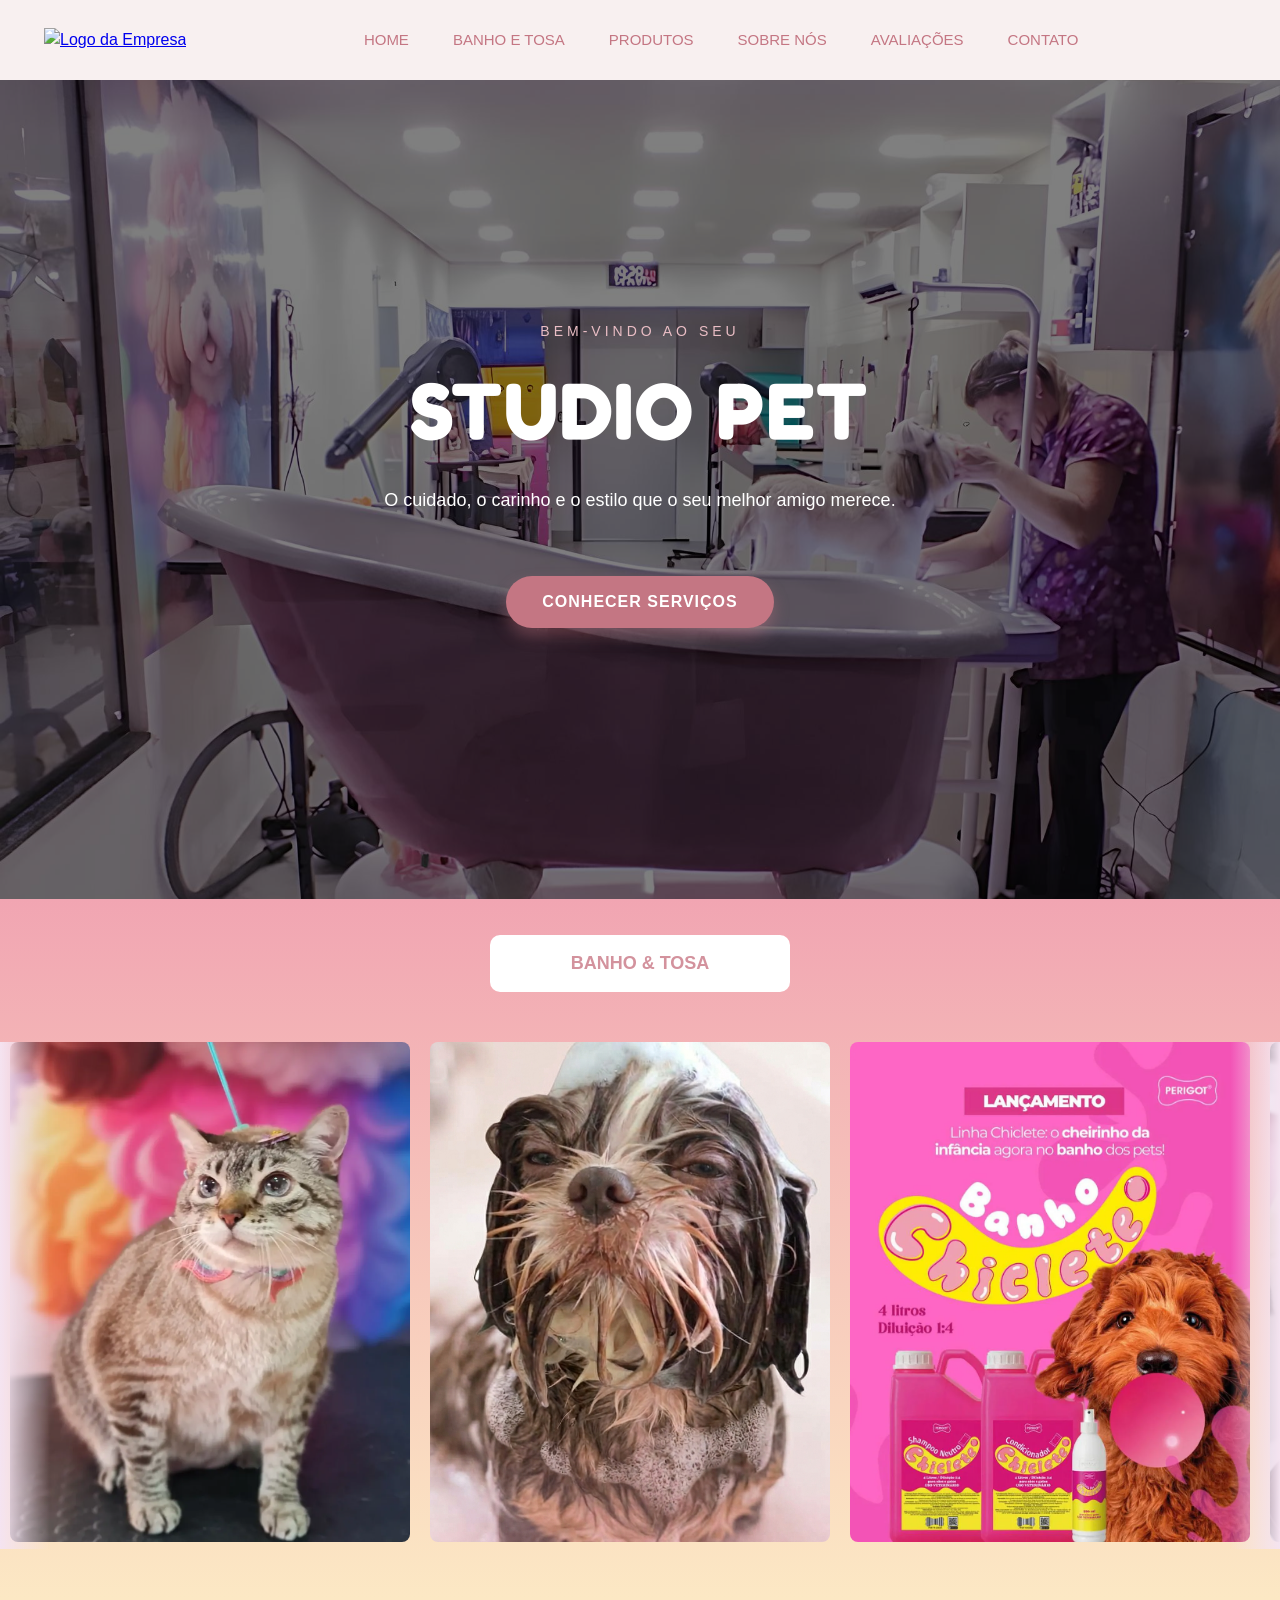
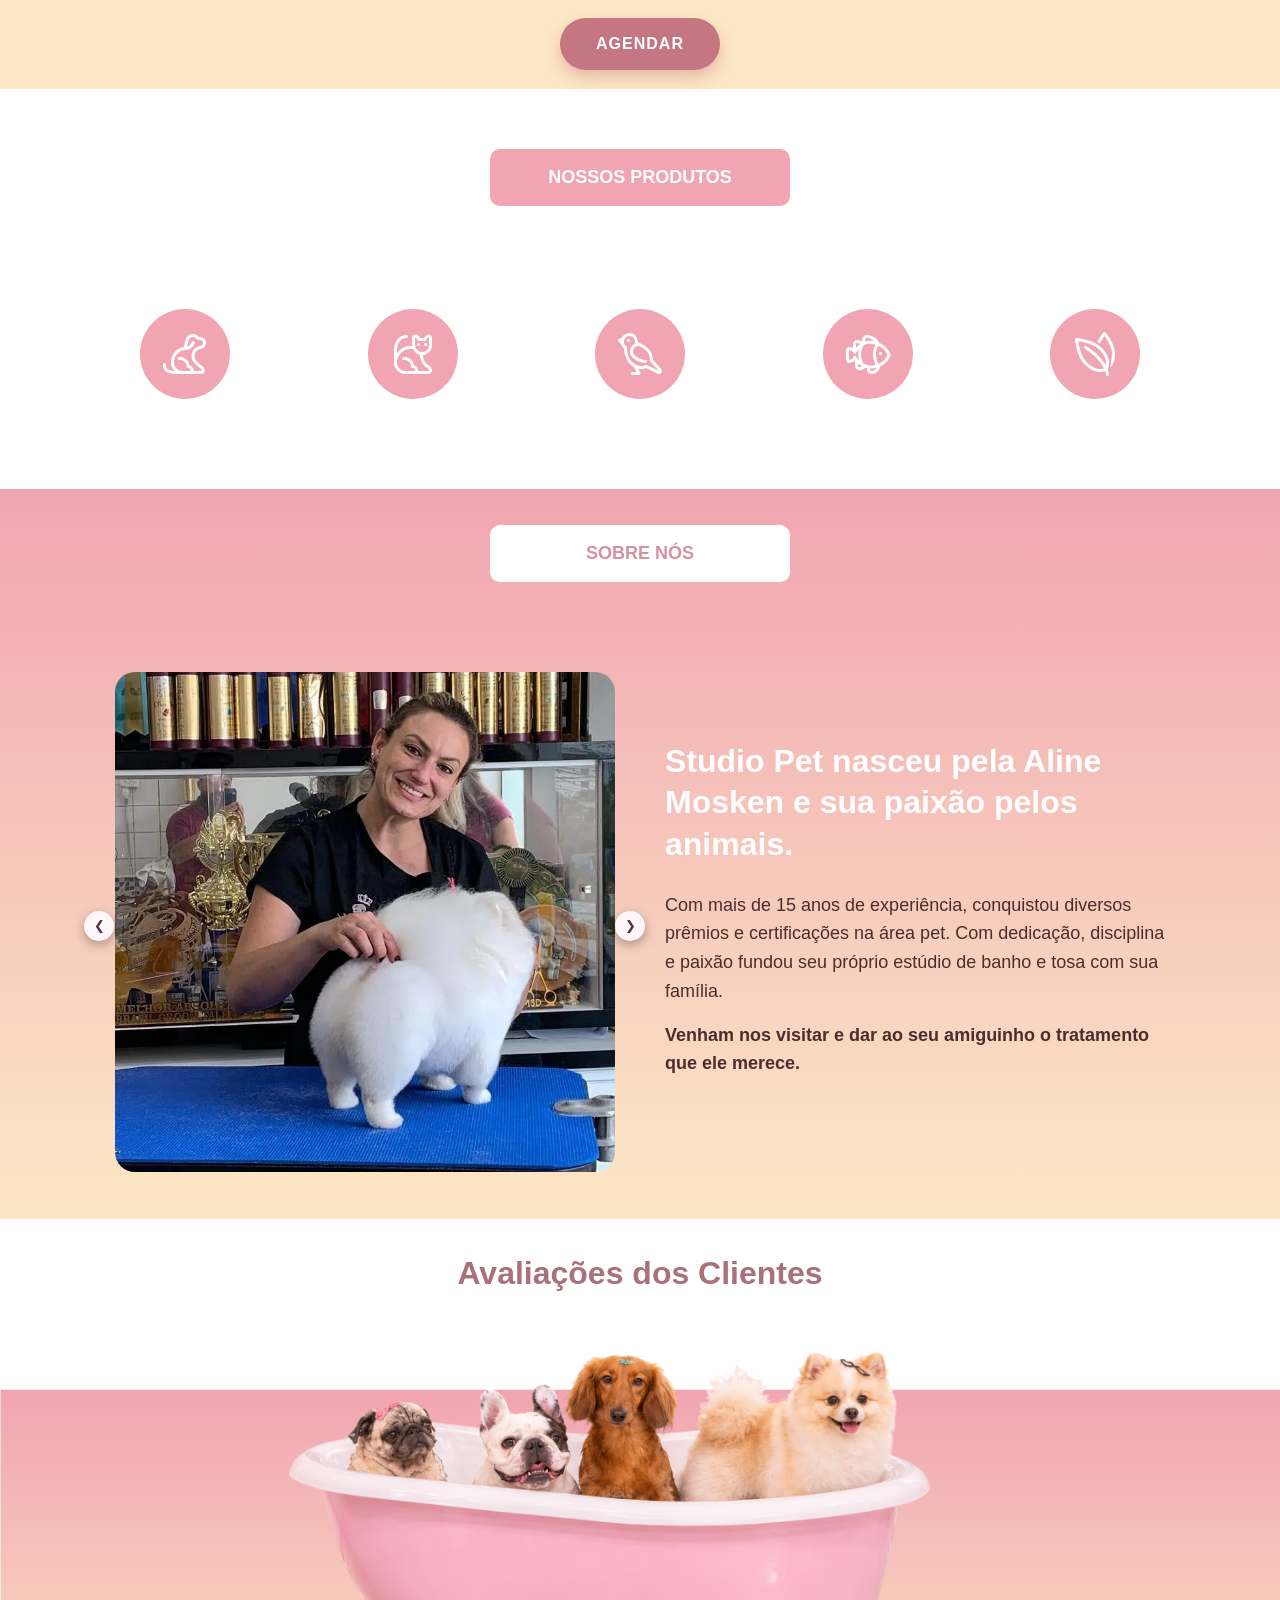
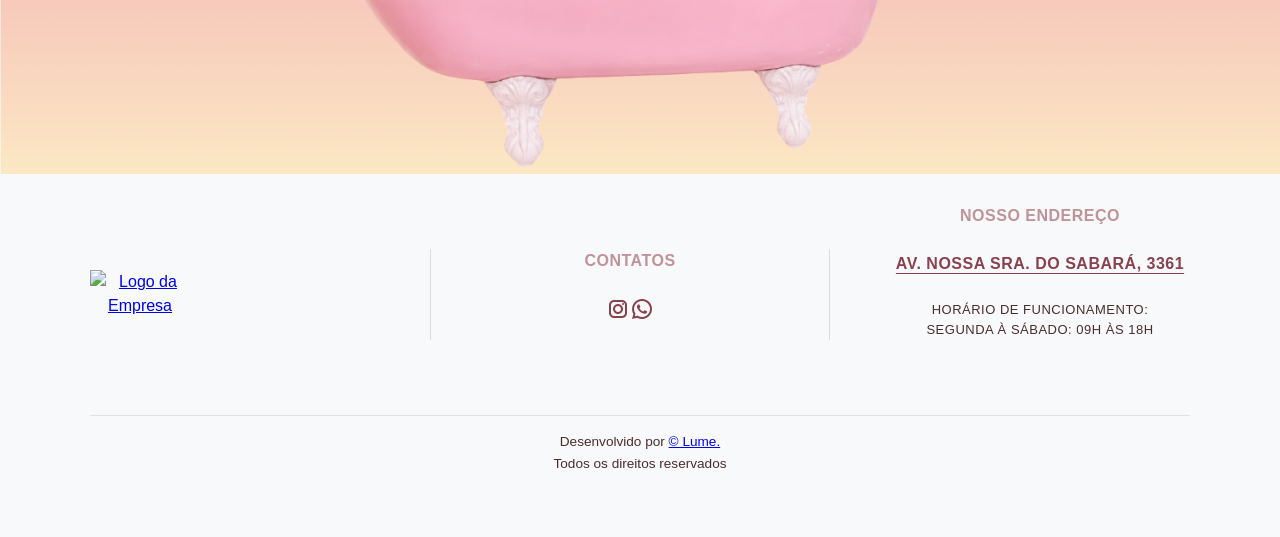
==== index.html @ 741fc6d2 "15/10" ====
<!DOCTYPE html>
<html lang="pt-br">
<head>
    <meta charset="UTF-8">
    <meta name="viewport" content="width=device-width, initial-scale=1.0">
    <title>Studio Pet</title>
    <link rel="shortcut icon" href="imagens/Design_sem_nome__1_-removebg-preview.png" type="image/x-icon">
    <link rel="stylesheet" href="css/style.css">
    <link rel="stylesheet" href="css/navbar.css">
    <link rel="stylesheet" href="css/banner.css">
    <link rel="stylesheet" href="css/carrossel.css">
    <link rel="stylesheet" href="css/catalogo.css">
    <link rel="stylesheet" href="css/sobre.css">
    <link rel="stylesheet" href="css/avaliacao.css">
    <link rel="stylesheet" href="css/footer.css">
 <link rel="preconnect" href="https://fonts.googleapis.com">
    <link rel="preconnect" href="https://fonts.gstatic.com" crossorigin>
    <link href="https://fonts.googleapis.com/css2?family=Fredoka:wght@300..700&display=swap" rel="stylesheet">
<body id="inicio">
  
    <header class="navbar">            
        <a href="#inicio" href="javascript:location.reload();">
            <img class="logo" src="imagens/logo.png" alt="Logo da Empresa">
        </a>

    <nav class="nav-desktop">
        <a href="#inicio" class="navitem">HOME</a>
        <a href="#banho" class="navitem">BANHO E TOSA</a>
        <a href="#produtos" class="navitem">PRODUTOS</a>
        <a href="#sobre" class="navitem">SOBRE NÓS</a>
        <a href="#avaliacao" class="navitem">AVALIAÇÕES</a>
        <a href="#contato" class="navitem">CONTATO</a>
    </nav>

    <button id="menu" class="menu-toggle" aria-label="Abrir menu">
        <span></span>
        <span></span>
        <span></span>
        </button>

    <nav class="nav-side">
        <button id="fecharMenu" aria-label="Fechar menu">✕</button>

        <a href="#inicio" class="nav-item">HOME</a>
        <a href="#banho" class="nav-item">BANHO E TOSA</a>
        <a href="#produtos" class="nav-item">PRODUTOS</a>
        <a href="#sobre" class="nav-item">SOBRE NÓS</a>
        <a href="#avaliacao" class="nav-item">AVALIAÇÕES</a>
        <a href="#contato" class="nav-item">CONTATO</a>
    </nav>

</header>

    <main>
        <section class="banner-principal">
            <div class="banner-overlay"></div> 
        
            <div class="banner-conteudo">
                <span class="banner-subtitulo">Bem-vindo ao seu</span>
                    <h1 class="banner-titulo">Studio Pet</h1>
                    <p class="banner-texto">O cuidado, o carinho e o estilo que o seu melhor amigo merece.</p>
                    <a href="#banho" class="banner-botao">Conhecer Serviços</a>
            </div>
        </section>
    </main>

        <section id="banho" class="carrossel">
             <div class="carrossel-header">
                <span class="carrossel-tagline"> Banho & Tosa</span>
            </div>
            <div class="carrossel-wrapper">
                <div class="carrossel-track">
                
               
                <div class="carrossel-item">
                    <span class="pet-service-badge">Banho em Gatos</span>
                    <img src="imagens/gatofoto.png" alt="Pet no Studio Pet" loading="lazy">
                </div>

             
                <div class="carrossel-item">
                    <span class="pet-service-badge">Banho Relaxante</span>
                    <img src="imagens/banhorelaxante.jfif" alt="Pet no Studio Pet" loading="lazy">
                </div>

              
                <div class="carrossel-item">
                    <span class="pet-service-badge">Hidratação</span>
                    <img src="imagens/hidratacao.webp" alt="Pet no Studio Pet" loading="lazy">
                </div>

              
                <div class="carrossel-item">
                    <span class="pet-service-badge">Tosa</span>
                    <img src="imagens/tosa.png" alt="Pet no Studio Pet" loading="lazy">
                </div>

      
                <div class="carrossel-item">
                    <span class="pet-service-badge">Fotos</span>
                    <img src="imagens/hallowen.png" alt="Pet no Studio Pet" loading="lazy">
                </div>
             
                <div class="carrossel-item"><span class="pet-service-badge">Banho em Gatos</span><img src="imagens/gatofoto.png" loading="lazy"></div>
                <div class="carrossel-item"><span class="pet-service-badge">Banho Relaxante</span><img src="imagens/banhorelaxante.jfif" loading="lazy"></div>
                <div class="carrossel-item"><span class="pet-service-badge">Hidratação</span><img src="imagens/hidratacao.webp" loading="lazy"></div>
                <div class="carrossel-item"><span class="pet-service-badge">Tosa</span><img src="imagens/tosa.png" loading="lazy"></div>
                <div class="carrossel-item"><span class="pet-service-badge">Banho em Gato</span><img src="imagens/gatofoto.png" loading="lazy"></div>

                
            </div>
        </section>
        <div class="carrossel-botao">
        <a href="html/agendamento.html">Agendar</a>
        </div>
        <!-- Seção PRODUTOS -->
         <section class="container" id="produtos">
         <h2 class="titulo">Nossos Produtos</h2>
        
        <main class="catalogo">
                <div class="cards"> <img src="imagens/icons8-dog-48.png" alt="Cachorro" class="icone">
                    <div class="janelinha-hover canto2">
                        <img src="imagens/dog-produtos.jpg" alt="Ampliada">
                    </div>
                </div>
            <div class="cards"> <img src="imagens/icons8-gato-48.png" alt="Gato" class="icone">
                <div class="janelinha-hover">
                    <img src="imagens/gato.jpg" alt="Ampliada">
                    </div>
                </div>

            <div class="cards"> <img src="imagens/icons8-bird-48.png" alt="Pássarinho" class="icone">
                <div class="janelinha-hover canto">
                    <img src="imagens/passarinho.jpg" alt="Ampliada">
                </div>
            </div>

            <div class="cards"> <img src="imagens/icons8-clown-fish-48.png" alt="Aquário" class="icone">
                <div class="janelinha-hover">
                    <img src="imagens/aquario.jfif" alt="Ampliada">
                </div>
            </div>

            <div class="cards"> <img src="imagens/icons8-bay-leaf-48.png" alt="Jardim" class="icone">
                <div class="janelinha-hover">
                    <img src="imagens/Jardim.jpg" alt="Ampliada">
                </div>
            </div>
        </main>
        </section>
        <!-- Seção SOBRE -->
        
<section id="sobre" class="sobreFundo">  
    <h1 class="carrossel-tagline">Sobre nós</h1>   
    <div class="sobre">
        <div class="fotos">
            <img src="imagens/img.Aline.jfif" class="aline" id="imagem">
            <button id="anterior">❮</button>
            <button id="proxima">❯</button>
        </div>

        <!-- O bloco de texto agora envelopa o título E o parágrafo -->
        <div class="texto">
            <h1>Studio Pet nasceu pela Aline Mosken e sua paixão pelos animais.</h1>
            <p class="resumo">
                Com mais de 15 anos de experiência, conquistou diversos prêmios e certificações na área pet. 
                Com dedicação, disciplina e paixão fundou seu próprio estúdio de banho e tosa com sua família.
            </p>
            <p class="resumo-chamada">
                Venham nos visitar e dar ao seu amiguinho o tratamento que ele merece.
            </p>
        </div>
    </div> 
</section>

        <div class="cardInclinado"></div>
        <!-- Elfsight Google Reviews | Untitled Google Reviews -->
    <h1 class="avaliacao" id="avaliacao">Avaliações dos Clientes</h1>
    <script src="https://elfsightcdn.com/platform.js" async></script>
    <div id="rewiew"></div>
    <div class="elfsight-app-5a32acca-5026-4e89-91ac-7afdd9c2f8d5"></div>

    <div class="fotogrande">
        <img src="imagens/fotobanheira.png">
    </div>

            <!-- Seção CONTATO -->
        <footer id="contato" class="secao-contato">
        </footer>

    <footer class="footer">
        <div class="footer-content">
            <div>
                <a href="#inicio" href="javascript:location.reload();">
                    <img class="logo2" src="imagens/logo.png" alt="Logo da Empresa">
                </a>
            </div>

            <div class="contato">
                <h3>Contatos
                    <br><br>
                <div>
                    <a href="https://www.instagram.com/studiopetesteticaesaude/" target="_blank" rel="noopener noreferrer">
                    <img src="imagens/icons8-instagram-24 (1).png"></a>

                    <a href="https://wa.me/5511981218659?text=Quero%20saber%20mais%20sobre%20seu%20estabelecimento!%20%F0%9F%98%8A" target="_blank" rel="noopener noreferrer">
                    <img src="imagens/icons8-whatsapp-24 (1).png" alt=""></a>
                </div>
            </h3>
            </div>

            <div class="localizacao">
                <h3>Nosso endereço
                    <br> <br>
                    <a href="https://maps.app.goo.gl/jM6VsVsRmqrZFGebA" target="_blank" rel="noopener noreferrer">
                        Av. Nossa Sra. do Sabará, 3361
                    </a>
                    <br><br>
                    <p>Horário de Funcionamento: <br>Segunda à Sábado: 09h às 18h</p>
                </h3>
            </div>
        </div>     
        <div>
            <p class="by">Desenvolvido por <a href="https://brukarua.github.io/lume/"> &copy; Lume. </a> <br> Todos os direitos reservados</p>
        </div>              
    </footer>
    </div>
    <div vw class="enabled">
    <div vw-access-button class="active"></div>
    <div vw-plugin-wrapper>
      <div class="vw-plugin-top-wrapper"></div>
    </div>
  </div>
    <script src="https://vlibras.gov.br/app/vlibras-plugin.js"></script>
    <script>
    new window.VLibras.Widget('https://vlibras.gov.br/app');
    </script>
    <script src="js/script.js"></script>
</body>
</html>
---- css/style.css ----
*{
    margin: 0;
    padding: 0;
    box-sizing: border-box;
    font-family: "Cantarell", sans-serif !important;
}

@import url('https://fonts.googleapis.com/css2?family=Cantarell:ital,wght@0,400;0,700;1,400;1,700&display=swap');

html{
    scroll-behavior: smooth;
    scroll-padding-top: 80px;/*deixar bonitinho a ancora das outras seçoes*/
}

body{
    color: #000;
    background-color: #fff;
    line-height: 1.5;
}

#inicio {
    scroll-padding-top: 0 !important;
    scroll-margin-top: 0 !important;
}
---- css/navbar.css ----
.navbar {
    background-color: #f8f0f0;
    display: flex;
    justify-content: space-between;
    align-items: center;
    padding: 12px 24px;
    position: fixed;
    top: 0;
    left: 0;
    width: 100%;
    height: 80px;
    box-sizing: border-box;
    z-index: 1000;
}

.logo {
    width: 80px;
    height: auto;
    margin-left: 20px;
    cursor: pointer;
}

.navbar nav {
    display: flex;
    justify-content: center;
    align-items: center;
    gap: 20px;
    flex: 1;
}

.navitem {
    color: rgb(196, 118, 131);
    padding: 12px;
    text-decoration: none;
    font-size: 15px;
    cursor: pointer;
    transition: background-color 0.3s, color 0.3s;
}

.navitem:hover {
    background-color: #ffffff;
    color: rgb(161, 11, 88);
}

/* Computador */
.navbar .nav-desktop {
    display: flex;
}

.navbar .menu-toggle {
    display: none;
}

.navbar .nav-side {
    display: none;
}

/* Menu para celular */
.nav-side {
    display: none;
}

/* Telas de até 768px */
@media (max-width: 768px) {
    .navbar {
        justify-content: space-between;
        height: 80px;
        padding: 10px 20px;
    }

    .logo {
        width: 70px;
        height: auto;
        margin: 0;
    }

    .navbar .nav-desktop {
        display: none !important;
    }

    .navbar .menu-toggle {
        display: flex;
        flex-direction: column;
        justify-content: center;
        align-items: center;
        gap: 4px;

        width: 30px;
        height: 30px;
        padding: 0px;
        background: none;
        border: none;
    }

    .navbar .menu-toggle span {
        display: block;
        width: 20px;
        height: 3px;
        background-color: rgb(194, 130, 141);
        border-radius: 4px;
    }

    .navbar .nav-side {
        display: flex;
    }

    /* Hambúrguer no canto direito */
    .menu-toggle {
    display: flex;
    margin-left: auto;
    order: 2;
    position: absolute;
    right: 20px;
    top: 50%;
    transform: translateY(-50%);
    width: 50px;
    height: 50px;
    padding: 5px;
    justify-content: center;
    align-items: center;
    box-shadow: none;
    }

.nav-side {
    display: flex;
    flex-direction: column;
    gap: 10px;

    position: fixed;
    top: 0;
    right: 0;
    width: 75%;
    max-width: 320px;
    height: 100vh;
    padding: 25px 20px;
    box-sizing: border-box;

    background-color: #f8f0f0;
    z-index: 2000;

    visibility: hidden;
    opacity: 0;
    transform: translateX(100%);
    pointer-events: none;
    transition: transform 0.35s ease, opacity 0.35s ease, visibility 0.35s ease;
}

.nav-side.aberto {
    visibility: visible;
    opacity: 1;
    transform: translateX(0);
    pointer-events: auto;
}

    .nav-side .nav-item {
        display: block;
        color: rgb(196, 118, 131);
        text-decoration: none;
        padding: 12px;
        text-align: left;
    }

    .nav-side .nav-item:hover {
        background-color: #ffffff;
        color: rgb(161, 11, 88);
    }

    #fecharMenu {
        align-self: flex-end;
        background: none;
        border: none;
        color: rgb(196, 118, 131);
        font-size: 25px;
        cursor: pointer;
        padding: 5px 10px;
        box-shadow: none;
    }
}
---- css/banner.css ----
/*Bloco do Banner*/
.banner-principal{
    position: relative;
    width: 100%;
    height: 91vh;/*o tanto que o banner ocupa na tela*/
    margin-top: 80px;
/*Img de fundo*/
    background-image: url('../imagens/banhoetosa.jpg');
    background-size: cover; /*cobre todo o espaço para o banner*/
    background-position: center;
    background-repeat: no-repeat;
    display: flex;
    justify-content: center;
    align-items: center;
    text-align: center;
}

.banner-overlay {
    position: absolute;
    top: 0;
    left: 0;
    width: 100%;
    height: 100%;
    background-color: rgba(0, 0, 0, 0.5); /* Preto com 50% de opacidade */
    z-index: 1; /* Fica acima da foto de fundo */
}

.banner-conteudo{
    position: relative;
    z-index: 2;
    max-width: 700px;
    padding: 0 20px;
    color: #ffffff;
}

/* Texto pequeno acima do título principal */
.banner-subtitulo {
    display: block;
    font-size: 14px;
    text-transform: uppercase;
    letter-spacing: 4px;
    color: rgb(234, 190, 197); 
    margin-bottom: 8px;
    font-family: 'Fredoka', sans-serif; 
    font-weight: 400;
}

.banner-titulo {
    font-size: 80px; 
    font-weight: 800; 
    text-transform: uppercase;
    letter-spacing: 2px;
    margin: 0 0 16px 0;
    font-family: 'Fredoka', sans-serif !important; 
}

.banner-texto {
    font-size: 18px;
    line-height: 1.6;
    margin-bottom: 32px;
    font-weight: 300;
    font-family: 'Fredoka', sans-serif;
    color: white !important;
}

.banner-botao {
    display: inline-block;
    background-color: rgb(196, 118, 131);
    color: #ffffff;
    text-decoration: none;
    padding: 14px 36px;
    font-size: 16px;
    font-weight: bold;
    text-transform: uppercase;
    letter-spacing: 1px;
    border-radius: 50px;  
    box-shadow: 0 8px 15px rgba(196, 118, 131, 0.4);
    transition: background-color 0.5s, color 0.5s;
    margin: 30px;
    padding: auto;
}

.banner-botao:hover {
    background-color: #ffffff;
    color: rgb(161, 11, 88);
}

@media (max-width: 768px) {
    .banner-principal {
        /* Carrega uma imagem vertical*/
        background-image: url('../imagens/banhoetosa.jpg'); 
    }
}
---- css/carrossel.css ----
.carrossel {
    width: 100%;
    overflow: hidden;
    padding: 20px 0;
    background: linear-gradient(to bottom, rgb(241, 165, 178), #fce8c4);
    padding-top: 6px;
    min-height: 10vh; /* Garante que o fundo cubra a tela inteira se necessário */
    height: 700px;
    justify-content: center;
    align-items: center;
    text-align: center;
    font-family: "Cantarell", sans-serif !important;
}

.carrossel-track {
    display: flex;
    width: max-content; /*deixa a fileira crescer com o n° de img */
    animation: rodar 30s linear infinite !important; 
    will-change: transform;
    backface-visibility: hidden;
    transform: translateZ(0);
    margin-top: 20px;
}

.carrossel-track img {
    width: 400px;
    height: 500px;
    object-fit: cover;
    margin: 0 10px;
    border-radius: 8px;
    flex-shrink: 0; /* não deixa a imagem encolher */
}


/*Efeito lateral*/
.carrossel-wrapper {
    position: relative;
    width: 100%;

}

.carrossel-wrapper::before,
.carrossel-wrapper::after {
    content: '';
    position: absolute;
    top: 0;
    width: 50px; 
    height: 100%;
    z-index: 5;
    pointer-events: none; 
}

.carrossel-wrapper::before {
    left: 0;
    background: linear-gradient(to right, #f4e3f0 0%, rgba(199, 21, 21, 0) 100%);
}

.carrossel-wrapper::after {
    right: 0;
    background: linear-gradient(to left, #f4e3f0 0%, rgba(252, 252, 252, 0) 100%);
}

.carrossel-item {
    position: relative;
    overflow: visible;
}

/*Etiqueta invisível por padrão*/
.pet-service-badge {
    position: absolute;
    bottom: 20px;
    left: 50%;
    transform: translateX(-50%) translateY(10px); 
    background-color: rgba(255, 255, 255, 0.95);
    color: rgb(196, 118, 131);
    padding: 6px 16px;
    font-size: 13px;
    font-weight: 600;
    border-radius: 30px;
    white-space: nowrap;
    box-shadow: 0 4px 12px rgba(0, 0, 0, 0.1);
    z-index: 3;
    opacity: 0; 
    transition: all 0.3s ease;
}


.carrossel-item:hover .pet-service-badge {
    opacity: 1; /* Revela a etiqueta */
    transform: translateX(-50%) translateY(0); /*Animação pra subir a etiqueta*/
}

.carrossel-item:hover img {
    transform: translateY(-8px);
    filter: brightness(1.05);
    border-color: rgb(196, 118, 131); /* Borda fica rosa */
}

.carrossel-tagline{
    display: flex;
    margin: auto;
    margin-top: 30px;
    margin-bottom: 50px;
    width: 300px;
    justify-content: center;
    padding: 15px 50px;
    background-color: white;
    color: rgb(211, 146, 157);
    border-radius: 10px !important;
}

.carrossel-botao{
    background-color: oklch(93.804% 0.05171 82.267);
    display: flex;
    height: 90px;
}

.carrossel-botao a{
    display: inline-block;
    background-color: rgb(196, 118, 131);
    color: #ffffff;
    text-decoration: none;
    padding: 14px 36px;
    font-size: 16px;
    font-weight: bold;
    text-transform: uppercase;
    letter-spacing: 1px;
    border-radius: 50px;  
    box-shadow: 0 8px 15px rgba(196, 118, 131, 0.4);
    transition: background-color 0.5s, color 0.5s;
    margin: 30px;
    padding: auto;
    margin: auto;
}

.carrossel-botao a:hover{
    background-color: rgb(255, 255, 255);
    color: rgb(161, 11, 88);
}

@keyframes rodar {
    from {
        transform: translateX(0);
    }
    to {
        transform: translateX(-50%); /*Anda até a metade por conta das duplicadas */
    }
}

/* --- CONFIGURAÇÃO PARA CELULAR (Telas até 768px) --- */
@media (max-width: 768px) {
    /* Força a etiqueta a ficar 100% visível o tempo todo */
    .pet-service-badge {
        opacity: 1 !important;
        background-color: rgba(255, 255, 255, 0.95);
        font-size: 11px;
        padding: 10px 12px;
        bottom: 25px;
        transition: all 0.3s ease;
    }

    .carrossel{
        margin-bottom: -100px;
    }
    
    .carrossel-track img {
    width: 300px;
    height: 400px;
    }

    .carrossel-track {
    animation: rodar 30s linear infinite; 
    }

    .carrossel-wrapper:hover .carrossel-track {
        animation-play-state: inherit;
    }

}
---- css/catalogo.css ----
.container {
    height: auto;
    min-height: 250px;
    position: relative;
    padding: 30px;
    margin-bottom: 60px;
}

.catalogo {
    display: flex;
    justify-content: space-between; 
    margin-top: 0px;
    max-width: 1000px;
    margin-left: auto;
    margin-right: auto;
}

.cards {
    display: flex;
    align-items: center;
    justify-content: center;
    border-radius: 50%;
    cursor: pointer;
    width: 90px;
    height: 90px;
    background-color: rgb(241, 165, 178);
    position: relative;
}

.janelinha-hover {
    opacity: 0;
    visibility: hidden;
    transition: opacity 0.3s ease, visibility 0.3s ease;
    position: absolute;
    /* Aqui está a linha que deixa a imagem abaixo do botão (85px a partir do topo do card) */
    top: 85px; 
    left: 50%;
    transform: translateX(-50%); 
    width: 300px; 
    height: auto;
    z-index: 99999;
    pointer-events: none;
}

.janelinha-hover img {
    width: 100%;
    height: auto;
    display: block;
    border-radius: 6px;
    /* Adicionei uma leve sombra para a imagem se destacar do fundo */
    box-shadow: 0px 4px 12px rgba(0, 0, 0, 0.15); 
}

.cards:hover .janelinha-hover {
    opacity: 1; /* Fica totalmente visível */
    visibility: visible;
    transition-delay: 0.2s;
}

.icone {
    filter: brightness(0) invert(1);
}

.cards:hover {
    background-color: rgb(150, 78, 90);
    transition: background-color 0.3s, color 0.3s;
}

.titulo {
    display: flex;
    margin: auto;
    margin-top: 30px;
    margin-bottom: 103px;
    width: 300px;
    justify-content: center;
    font-weight: bold;
    font-size: large;
    text-transform: uppercase;
    padding: 15px 50px;
    background-color: rgb(241, 165, 178);
    color: rgb(255, 255, 255);
    border-radius: 10px;
}

/* --- REGRAS PARA O CELULAR --- */
@media (max-width: 768px) {
    .catalogo {
        display: flex;
        flex-wrap: wrap;
        justify-content: center;
        gap: 20px;
        margin-top: 30px;
        max-width: 800px;
        margin-left: auto;
        margin-right: auto;
        cursor: pointer;
    }
  
    .cards {
        width: 80px;
        height: 80px;
    }

    .janelinha-hover {
        /* Garante que a imagem nunca ultrapasse o tamanho da tela do celular */
        width: 85vw; 
        max-width: 280px;
        /* Mantém abaixo do botão (que agora tem 80px no mobile) */
        top: 90px; 
    }

    /* Use esta classe na div "janelinha-hover" dos botões que encostam na borda direita (como o do passarinho) */
    .janelinha-hover.canto {
        left: auto !important;
        right: -20px !important; /* Em vez de centralizar, alinha pela direita do botão */
        transform: none !important;
    }

    .janelinha-hover.canto2 {
        left: 0 !important;

        transform: none !important;
    }
}
---- css/sobre.css ----
.sobreFundo{
    background: linear-gradient(to bottom, #f1a5b2, #fce8c4);
    padding-top: 6px;
    min-height: 10vh; /* Garante que o fundo cubra a tela inteira se necessário */
    padding-top: 6px;
}

.sobre{
    display: flex;
    min-height: 450px; /* Mudado de height para min-height para evitar cortes */
    max-width: 1200px; /* Define um limite máximo elegante para telas grandes */
    margin: auto;
    align-items: center;
    justify-content: center;
    gap: 50px;         /* Cria um espaçamento perfeito e seguro entre a foto e o texto */
    padding: 40px 20px;
}

.carrossel-tagline{
    margin: auto;
    margin-top: 30px;
    margin-bottom: 50px;
    width: 300px;
    justify-content: center;
    font-weight: bold;
    font-size: large;
    text-transform: uppercase;
    padding: 15px 50px;
    background-color: white;
    color: rgb(211, 146, 157);
    border-radius: 50px;
}

.fotos{
    position: relative;
}

.aline{
    width: 500px;
    height: 500px;
     object-fit: cover;
    margin: auto;
    border-radius: 20px;
    touch-action: pan-y;
    user-select: none;
}

/* Organiza o título e os parágrafos um embaixo do outro */
.texto {
    display: flex;
    flex-direction: column;
    justify-content: center;
    max-width: 500px;
}

/* Estilo do título principal (Studio Pet nasceu...) */
.texto h1 {
    font-size: 32px;
    font-weight: bold;
    color: #ffffff; /* Defina a cor do seu texto aqui (ex: white) */
    line-height: 1.3;
    margin-bottom: 25px; /* Substitui os <br> antigos com precisão */
}

/* Estilo do bloco descritivo (Com mais de 15 anos...) */
.texto .resumo {
    font-size: 18px;
    font-weight: normal;
    color: #ffffff;
    line-height: 1.6; /* Dá o espaçamento perfeito entre linhas igual ao da imagem */
    margin-bottom: 15px;
}

/* Estilo da frase final (Venham nos visitar...) */
.texto .resumo-chamada {
    font-size: 18px;
    font-weight: bold; /* Um leve destaque para a chamada de ação */
    color: #ffffff;
    line-height: 1.6;
}
button{
    position: absolute;
    z-index: 2;
    flex: 0 1 0%;
    top: 50%;
    transform: translate(0px, -50%);
    border-style: none;
    border-radius: 50%;
    cursor: pointer;
    background-color: rgb(254, 246, 249);
    color: rgba(59, 29, 42, 0.9);
    transition: background-color 0.3s, fill 0.3s, color 0.3s;
    box-shadow: rgba(0, 0, 0, 0.3) 0px 4px 12px 0px;
    width: 30px;
    height: 30px;
}

#anterior{
    left: -31px;
}

#proximo{
    right: 20px;
}

button:hover{
    background-color: #777676;
}

@media (max-width: 768px) {
    .sobre {
        flex-direction: column;
        height: auto;
        padding: 10px;
        text-align: center;
    }

    .carrossel-tagline {
        width: auto;
        max-width: 280px;
        padding: 15px 20px;
    }

    .aline {
        width: 100%;
        max-width: 320px;
        height: auto;
    }

    .texto {
        margin-left: 0;
        margin-top: -10px;
        text-align: center;
    }

    #anterior {
        left: -30px;
    }
    
    #proximo {
        right: 5px;
        top: 100%;
    }
}
---- css/avaliacao.css ----
.avaliacao{
    padding: 30px;
    text-align: center;
    color: rgb(170, 113, 123);
}

.fotogrande img{
    width: 100%;
    height: 100%;
    display: flex;
    margin: auto;
    margin: 20px 0 0 0;
}

@media (max-width: 768px) {
    .fotogrande img{
        width: 100%;
        transform: scale(1.5);
        margin: 40px 0;
    }
}
---- css/footer.css ----
.footer {
    background-color: #f8f9fa; 
    color: #555555;            
    display: flex;
    flex-direction: column; /* Faz o conteúdo principal e os créditos empilharem */
    padding: 30px 90px;   
}

.logo2, .contato, .localizacao {
    flex: 1;                   
    text-align: center;   
}

.logo2 {
    display: flex;
    margin-right: 180px; 
    width: 100px; 
}

.logo2 img {
    width: 120px;            
}

.contato {
    max-width: 400px !important; 
    border-right: 1px solid #dcdcdc;      
    border-left: 1px solid #dcdcdc; 
}

.localizacao {
    display: flex;
    flex-direction: column;
    align-items: center;    
    text-align: center;     
    max-width: 300px !important;      
}

.footer-content {
    display: flex;
    align-items: center;       
    justify-content: space-between;
    width: 100%;
}

.by{
    text-align: center;
    margin-top: 30px; /* Cria um espaçamento elegante separando do conteúdo acima */
    font-size: 0.85rem;
    color: #777777;
    border-top: 1px solid #e0e0e0; /* Opcional: uma linha bem sutil para separar */
    padding-top: 15px;
    width: 100%;
}

h3 {
    color: #c0929a;
    font-size: 1rem;
    font-weight: 600;
    margin-top: 0;
    margin-bottom: 12px;       
    text-transform: uppercase; 
    letter-spacing: 0.5px;
}

p {
    color: rgb(75, 45, 45) !important;
    font-size: 13px;
    line-height: 1.6;
    margin-bottom: 32px;
    font-weight: 300;
    font-family: 'Fredoka', sans-serif;
}

.localizacao a {
    text-decoration: underline;
    text-underline-offset: 4px; 
    color: #8a414e;
    transition: color 0.2s ease;
}

.localizacao a:hover {
    color: rgb(236, 195, 203);  
}

.contato div, .contato span {
    display: flex;                
    justify-content: center;
}

@media (max-width: 768px) {
    .footer {
        padding: 0px 20px;
    }

    .footer-content {
        flex-direction: column;
        gap: 30px;
    }

    .contato, .localizacao {
        max-width: 100% !important;
        width: 100%;
        margin: 0;
        align-items: center;
        text-align: center;
    }

    .logo2 {
        display: none;
    }

    .contato {
        border-right: none;
        border-left: none;
        border-top: 1px solid #dcdcdc;
        border-bottom: 1px solid #dcdcdc;
        padding: 20px 0;
        justify-content: space-between;
    }
    
    .by {
        margin-top: 20px;
    }
}
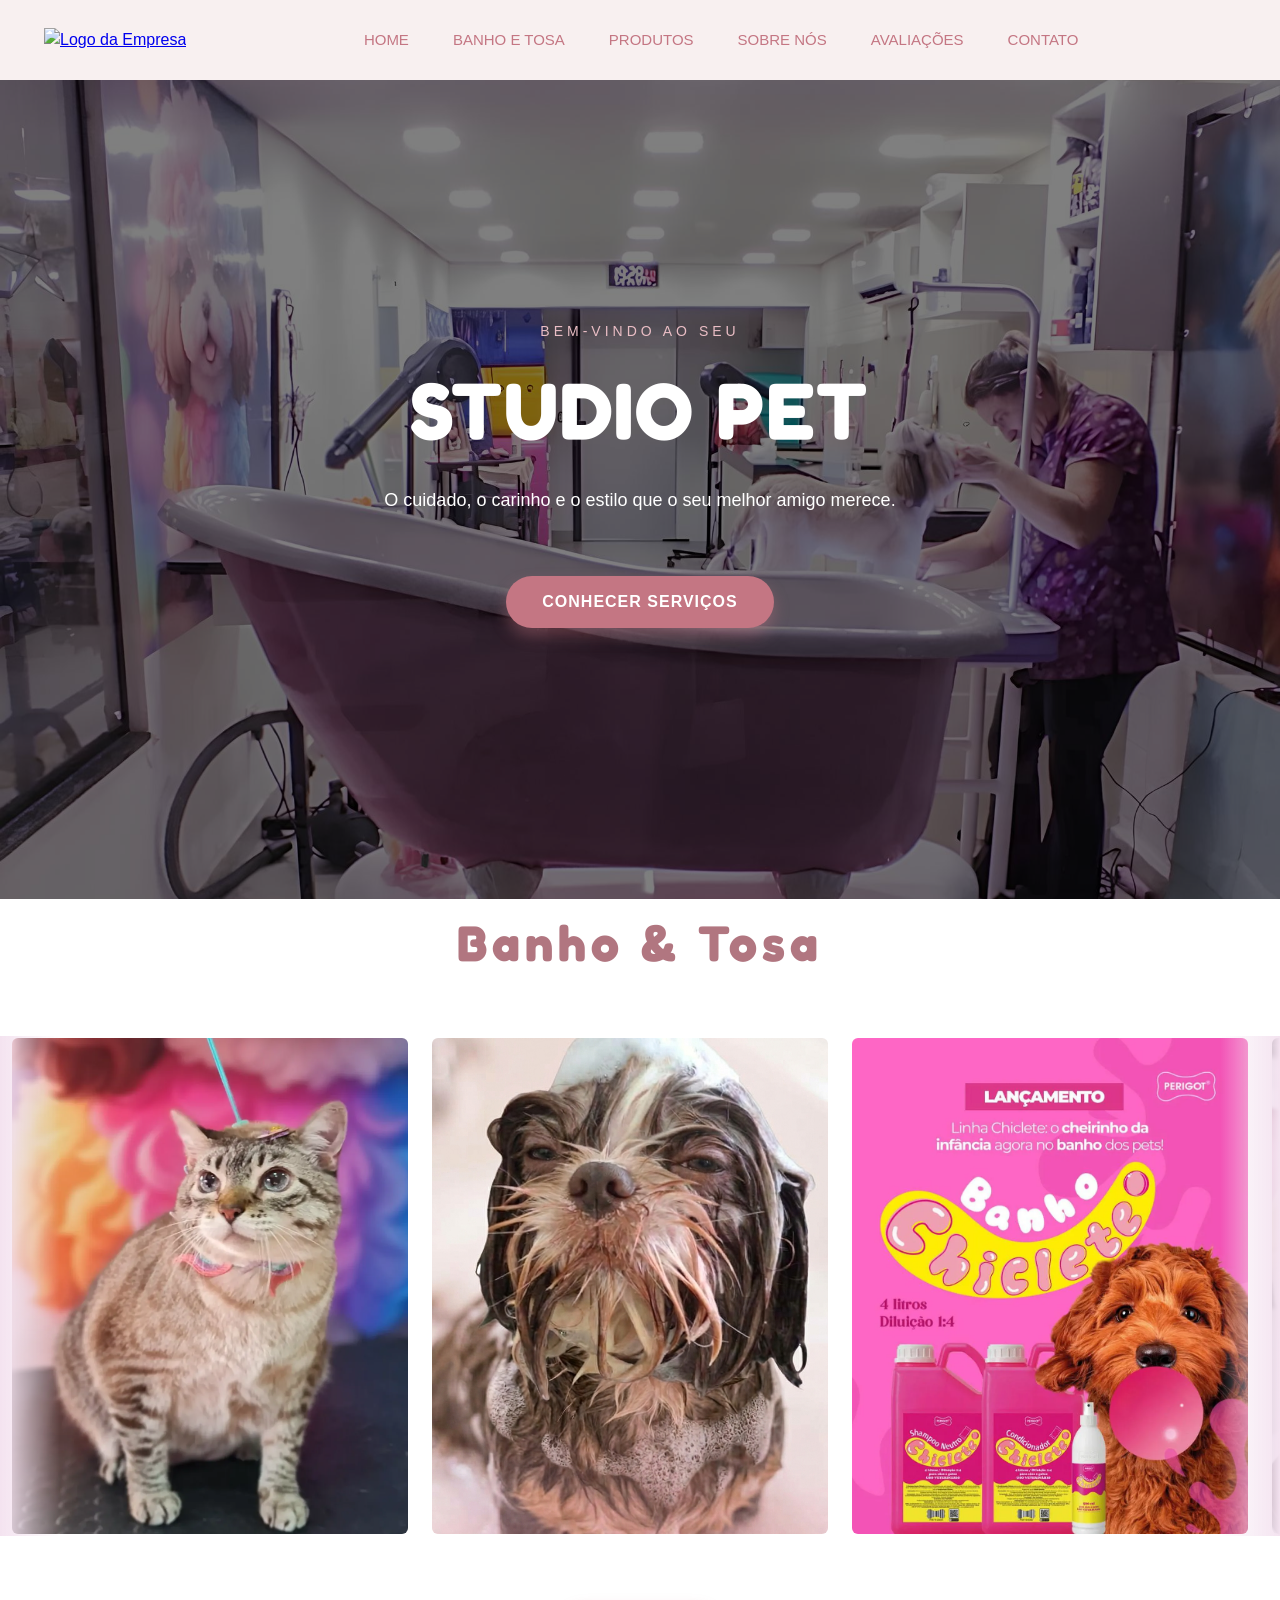
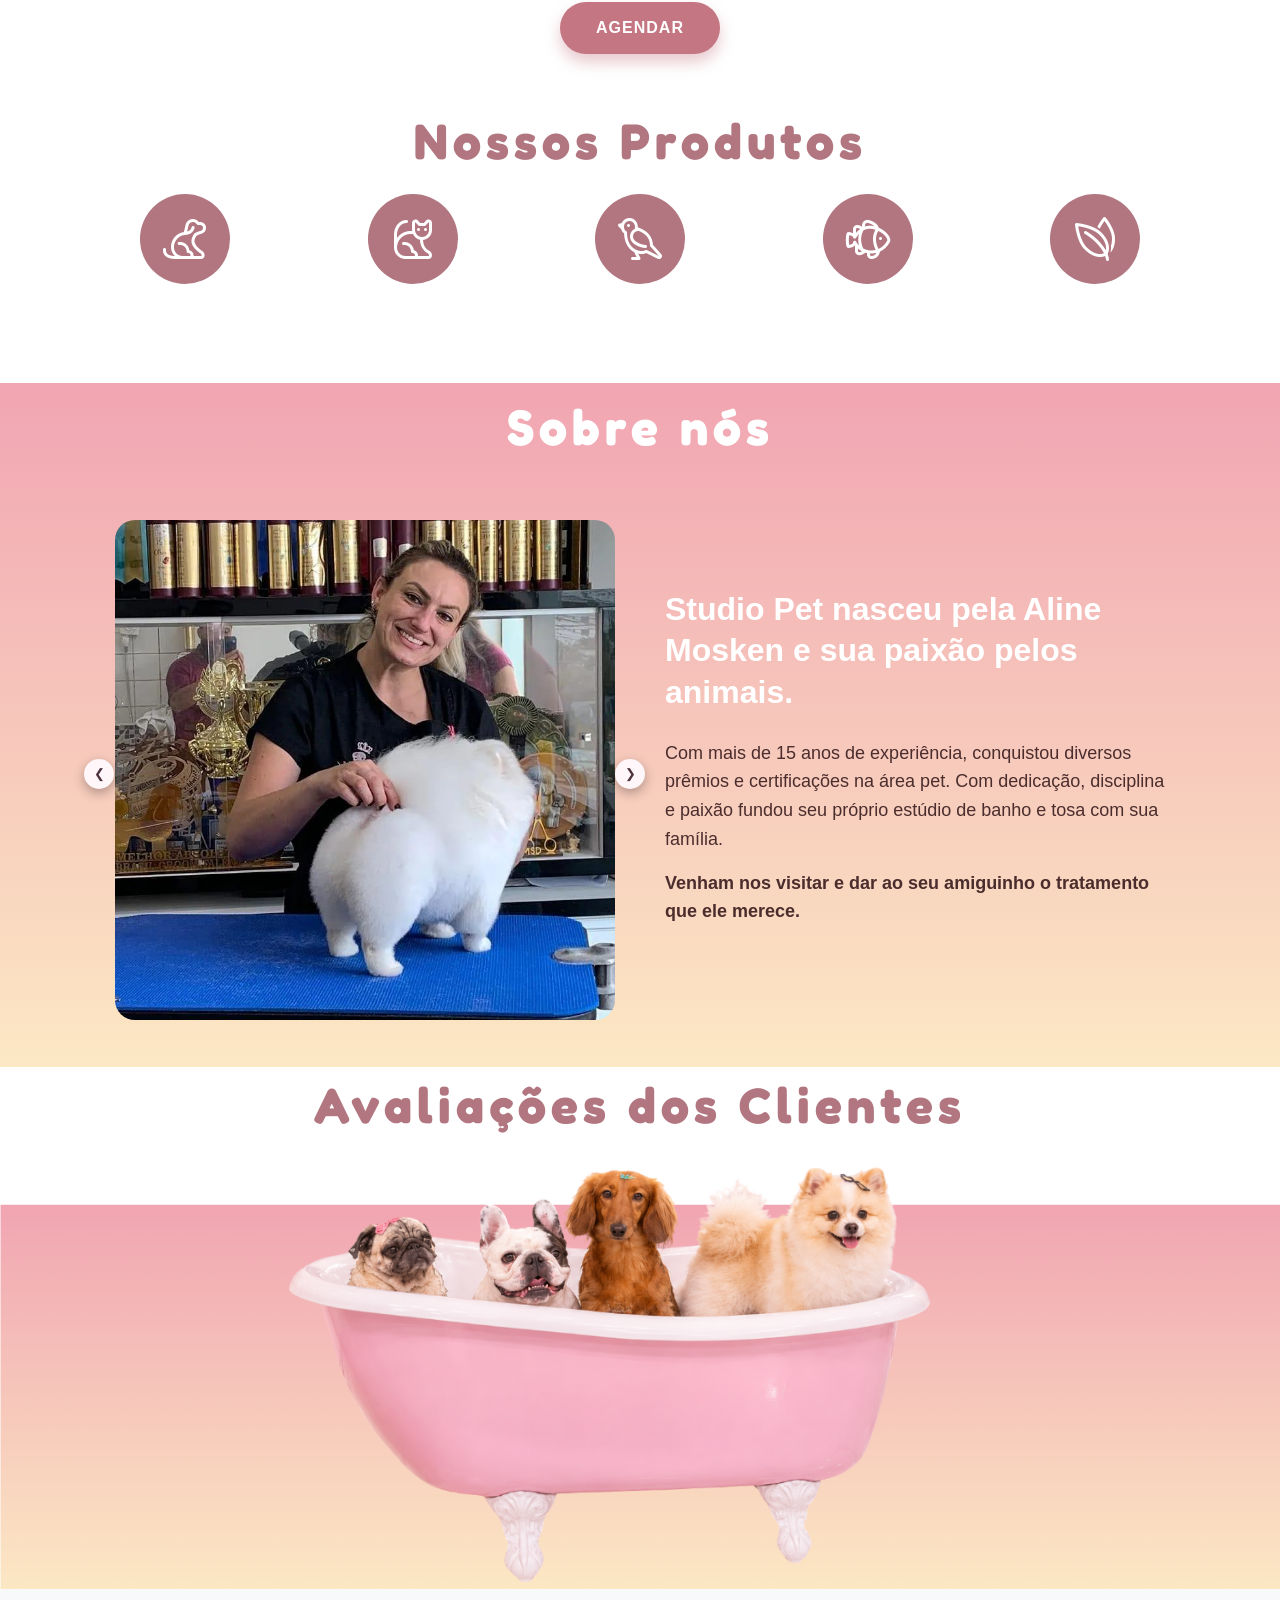
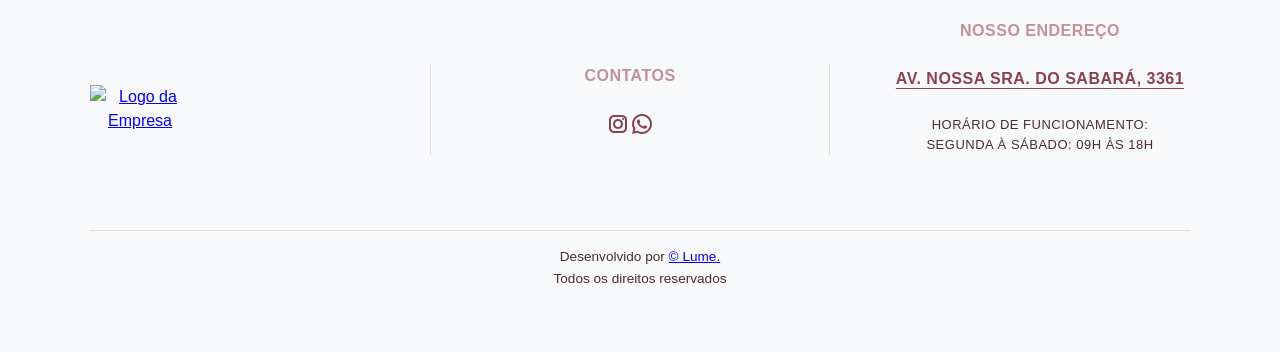
==== commit 24b0ec2d: "16/10" ====
--- a/index.html
+++ b/index.html
@@ -14,9 +14,14 @@
     <link rel="stylesheet" href="css/avaliacao.css">
     <link rel="stylesheet" href="css/footer.css">
  <link rel="preconnect" href="https://fonts.googleapis.com">
+    <link rel="preconnect" href="https://fonts.googleapis.com">
+<link rel="preconnect" href="https://fonts.gstatic.com" crossorigin>
+<link href="https://fonts.googleapis.com/css2?family=Amatic+SC:wght@400;700&display=swap" rel="stylesheet">
+
     <link rel="preconnect" href="https://fonts.gstatic.com" crossorigin>
     <link href="https://fonts.googleapis.com/css2?family=Fredoka:wght@300..700&display=swap" rel="stylesheet">
-<body id="inicio">
+</head>
+    <body id="inicio">
   
     <header class="navbar">            
         <a href="#inicio" href="javascript:location.reload();">
@@ -66,7 +71,7 @@
 
         <section id="banho" class="carrossel">
              <div class="carrossel-header">
-                <span class="carrossel-tagline"> Banho & Tosa</span>
+                <span class="titulo2"> Banho & Tosa</span>
             </div>
             <div class="carrossel-wrapper">
                 <div class="carrossel-track">
@@ -97,7 +102,7 @@
 
       
                 <div class="carrossel-item">
-                    <span class="pet-service-badge">Fotos</span>
+                    <span class="pet-service-badge">Fotos Temáticas</span>
                     <img src="imagens/hallowen.png" alt="Pet no Studio Pet" loading="lazy">
                 </div>
              
@@ -115,7 +120,7 @@
         </div>
         <!-- Seção PRODUTOS -->
          <section class="container" id="produtos">
-         <h2 class="titulo">Nossos Produtos</h2>
+         <h2 class="titulo2" style="color: #b17680;">Nossos Produtos</h2>
         
         <main class="catalogo">
                 <div class="cards"> <img src="imagens/icons8-dog-48.png" alt="Cachorro" class="icone">
@@ -151,7 +156,7 @@
         <!-- Seção SOBRE -->
         
 <section id="sobre" class="sobreFundo">  
-    <h1 class="carrossel-tagline">Sobre nós</h1>   
+    <h1 class="titulo2" style="color: white;">Sobre nós</h1>   
     <div class="sobre">
         <div class="fotos">
             <img src="imagens/img.Aline.jfif" class="aline" id="imagem">
@@ -173,9 +178,8 @@
     </div> 
 </section>
 
-        <div class="cardInclinado"></div>
         <!-- Elfsight Google Reviews | Untitled Google Reviews -->
-    <h1 class="avaliacao" id="avaliacao">Avaliações dos Clientes</h1>
+    <h1 class="titulo2" id="avaliacao" style="color: #b17680;">Avaliações dos Clientes</h1>
     <script src="https://elfsightcdn.com/platform.js" async></script>
     <div id="rewiew"></div>
     <div class="elfsight-app-5a32acca-5026-4e89-91ac-7afdd9c2f8d5"></div>
--- a/css/style.css
+++ b/css/style.css
@@ -21,4 +21,9 @@
 #inicio {
     scroll-padding-top: 0 !important;
     scroll-margin-top: 0 !important;
+}
+
+html, body {
+    max-width: 100%;
+    overflow-x: hidden;
 }
--- a/css/navbar.css
+++ b/css/navbar.css
@@ -122,7 +122,7 @@
     }
 
 .nav-side {
-    display: flex;
+    display: none;
     flex-direction: column;
     gap: 10px;
 
@@ -146,6 +146,7 @@
 }
 
 .nav-side.aberto {
+    display: flex;
     visibility: visible;
     opacity: 1;
     transform: translateX(0);
@@ -174,5 +175,8 @@
         cursor: pointer;
         padding: 5px 10px;
         box-shadow: none;
+        position: absolute;     
+        top: 30px;            
+        right: 25px;         
     }
 }
--- a/css/banner.css
+++ b/css/banner.css
@@ -59,7 +59,6 @@
     line-height: 1.6;
     margin-bottom: 32px;
     font-weight: 300;
-    font-family: 'Fredoka', sans-serif;
     color: white !important;
 }
 
--- a/css/carrossel.css
+++ b/css/carrossel.css
@@ -1,20 +1,22 @@
+@import url('https://fonts.googleapis.com/css2?family=Amatic+SC:wght@400;700&display=swap');
+
 .carrossel {
     width: 100%;
     overflow: hidden;
-    padding: 20px 0;
-    background: linear-gradient(to bottom, rgb(241, 165, 178), #fce8c4);
+    padding: 20px 0 40px 0; 
     padding-top: 6px;
-    min-height: 10vh; /* Garante que o fundo cubra a tela inteira se necessário */
-    height: 700px;
-    justify-content: center;
-    align-items: center;
+    height: auto;
+    display: flex;
+    flex-direction: column;
+    justify-content: flex-start; 
+    gap: 20px; 
+    
     text-align: center;
     font-family: "Cantarell", sans-serif !important;
 }
-
 .carrossel-track {
     display: flex;
-    width: max-content; /*deixa a fileira crescer com o n° de img */
+    width: max-content;
     animation: rodar 30s linear infinite !important; 
     will-change: transform;
     backface-visibility: hidden;
@@ -28,24 +30,26 @@
     object-fit: cover;
     margin: 0 10px;
     border-radius: 8px;
-    flex-shrink: 0; /* não deixa a imagem encolher */
+    flex-shrink: 0; 
+    border: 2px solid transparent;
+    transition: transform 0.3s ease, filter 0.3s ease, border-color 0.3s ease; 
 }
 
-
-/*Efeito lateral*/
 .carrossel-wrapper {
     position: relative;
     width: 100%;
-
 }
 
 .carrossel-wrapper::before,
 .carrossel-wrapper::after {
     content: '';
     position: absolute;
-    top: 0;
-    width: 50px; 
-    height: 100%;
+    
+    /* ALINHAMENTO COM A POSIÇÃO DAS FOTOS: */
+    top: 20px !important; /* Alinha exatamente com o 'margin-top: 20px' do seu .carrossel-track */
+    height: 500px !important; /* Força o efeito a ter a altura exata da tag '.carrossel-track img' */
+    
+    width: 60px; 
     z-index: 5;
     pointer-events: none; 
 }
@@ -65,7 +69,7 @@
     overflow: visible;
 }
 
-/*Etiqueta invisível por padrão*/
+/* Etiqueta invisível por padrão */
 .pet-service-badge {
     position: absolute;
     bottom: 20px;
@@ -84,43 +88,42 @@
     transition: all 0.3s ease;
 }
 
-
 .carrossel-item:hover .pet-service-badge {
     opacity: 1; /* Revela a etiqueta */
-    transform: translateX(-50%) translateY(0); /*Animação pra subir a etiqueta*/
+    transform: translateX(-50%) translateY(0); /* Animação pra subir a etiqueta */
 }
 
 .carrossel-item:hover img {
     transform: translateY(-8px);
     filter: brightness(1.05);
-    border-color: rgb(196, 118, 131); /* Borda fica rosa */
+    box-shadow: 0 8px 15px rgba(61, 40, 43, 0.4);
 }
 
-.carrossel-tagline{
+.titulo2 {
     display: flex;
-    margin: auto;
-    margin-top: 30px;
-    margin-bottom: 50px;
-    width: 300px;
     justify-content: center;
-    padding: 15px 50px;
-    background-color: white;
-    color: rgb(211, 146, 157);
-    border-radius: 10px !important;
+    font-size: 50px; 
+    font-weight: 800; 
+    letter-spacing: 5px;
+    margin: 0 0 16px 0;
+    font-family: 'Fredoka', sans-serif !important; 
+    color: #b17680;
+    text-align: center;
 }
 
-.carrossel-botao{
-    background-color: oklch(93.804% 0.05171 82.267);
+.carrossel-botao {
     display: flex;
     height: 90px;
+    justify-content: center; /* Alinha horizontalmente o botão interno */
+    align-items: center; /* Alinha verticalmente o botão interno */
 }
 
-.carrossel-botao a{
+.carrossel-botao a {
     display: inline-block;
     background-color: rgb(196, 118, 131);
     color: #ffffff;
     text-decoration: none;
-    padding: 14px 36px;
+    padding: 14px 36px; /* CORRIGIDO: Removido o 'padding: auto' duplicado de baixo */
     font-size: 16px;
     font-weight: bold;
     text-transform: uppercase;
@@ -128,12 +131,10 @@
     border-radius: 50px;  
     box-shadow: 0 8px 15px rgba(196, 118, 131, 0.4);
     transition: background-color 0.5s, color 0.5s;
-    margin: 30px;
-    padding: auto;
-    margin: auto;
+    margin: auto; /* CORRIGIDO: Removido margens conflitantes */
 }
 
-.carrossel-botao a:hover{
+.carrossel-botao a:hover {
     background-color: rgb(255, 255, 255);
     color: rgb(161, 11, 88);
 }
@@ -143,7 +144,7 @@
         transform: translateX(0);
     }
     to {
-        transform: translateX(-50%); /*Anda até a metade por conta das duplicadas */
+        transform: translateX(-50%); /* Anda até a metade por conta das duplicadas */
     }
 }
 
@@ -156,24 +157,26 @@
         font-size: 11px;
         padding: 10px 12px;
         bottom: 25px;
+        transform: translateX(-50%) translateY(0); /* Garante o posicionamento correto no mobile sem herdar o pulo do hover */
         transition: all 0.3s ease;
     }
-
-    .carrossel{
-        margin-bottom: -100px;
+    
+    .carrossel-item:hover img {
+    transform: none;
     }
-    
     .carrossel-track img {
-    width: 300px;
-    height: 400px;
+        width: 300px;
+        height: 400px;
     }
 
     .carrossel-track {
-    animation: rodar 30s linear infinite; 
+        animation: rodar 30s linear infinite; 
     }
 
     .carrossel-wrapper:hover .carrossel-track {
         animation-play-state: inherit;
     }
-
-}+    .carrossel-wrapper::before, .carrossel-wrapper::after {
+    height: 400px !important;
+    }
+}
--- a/css/catalogo.css
+++ b/css/catalogo.css
@@ -23,7 +23,7 @@
     cursor: pointer;
     width: 90px;
     height: 90px;
-    background-color: rgb(241, 165, 178);
+    background-color: #b17680;
     position: relative;
 }
 
@@ -66,22 +66,6 @@
     transition: background-color 0.3s, color 0.3s;
 }
 
-.titulo {
-    display: flex;
-    margin: auto;
-    margin-top: 30px;
-    margin-bottom: 103px;
-    width: 300px;
-    justify-content: center;
-    font-weight: bold;
-    font-size: large;
-    text-transform: uppercase;
-    padding: 15px 50px;
-    background-color: rgb(241, 165, 178);
-    color: rgb(255, 255, 255);
-    border-radius: 10px;
-}
-
 /* --- REGRAS PARA O CELULAR --- */
 @media (max-width: 768px) {
     .catalogo {
--- a/css/avaliacao.css
+++ b/css/avaliacao.css
@@ -1,7 +1,6 @@
 .avaliacao{
     padding: 30px;
     text-align: center;
-    color: rgb(170, 113, 123);
 }
 
 .fotogrande img{
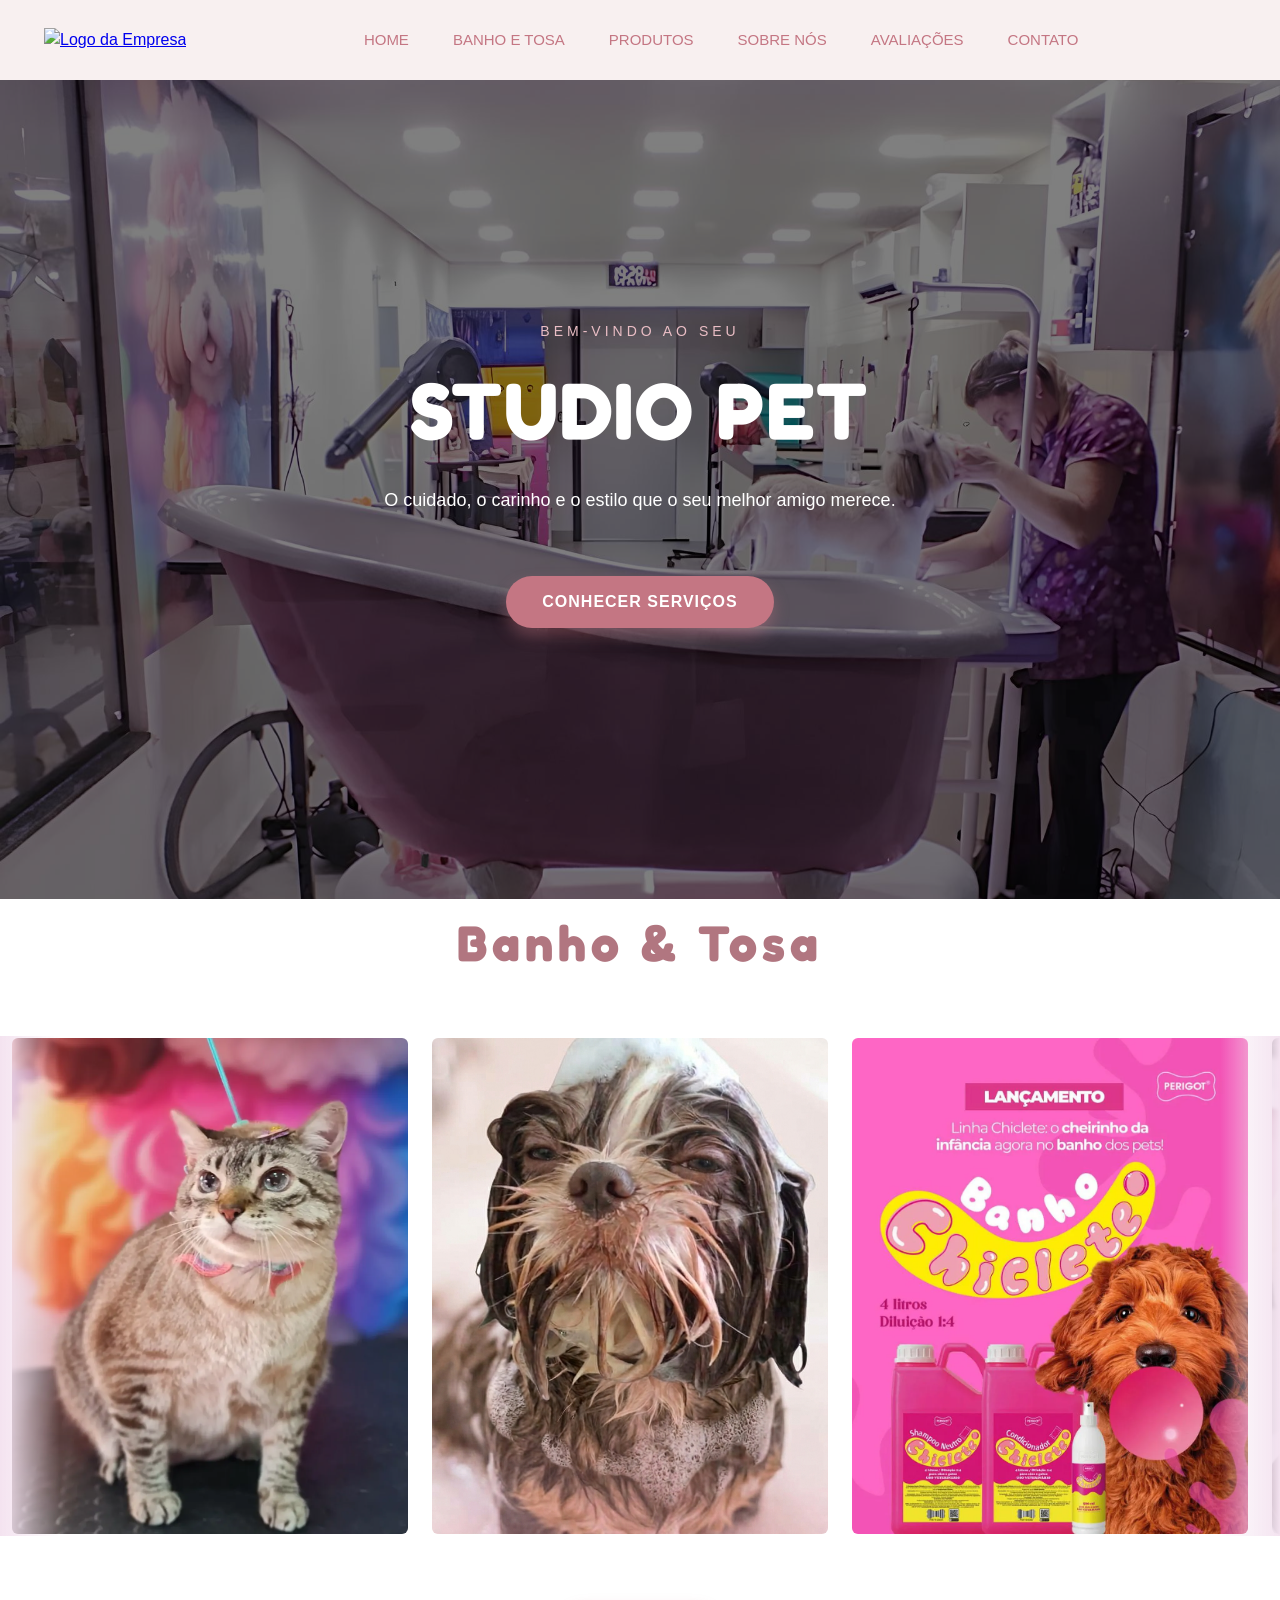
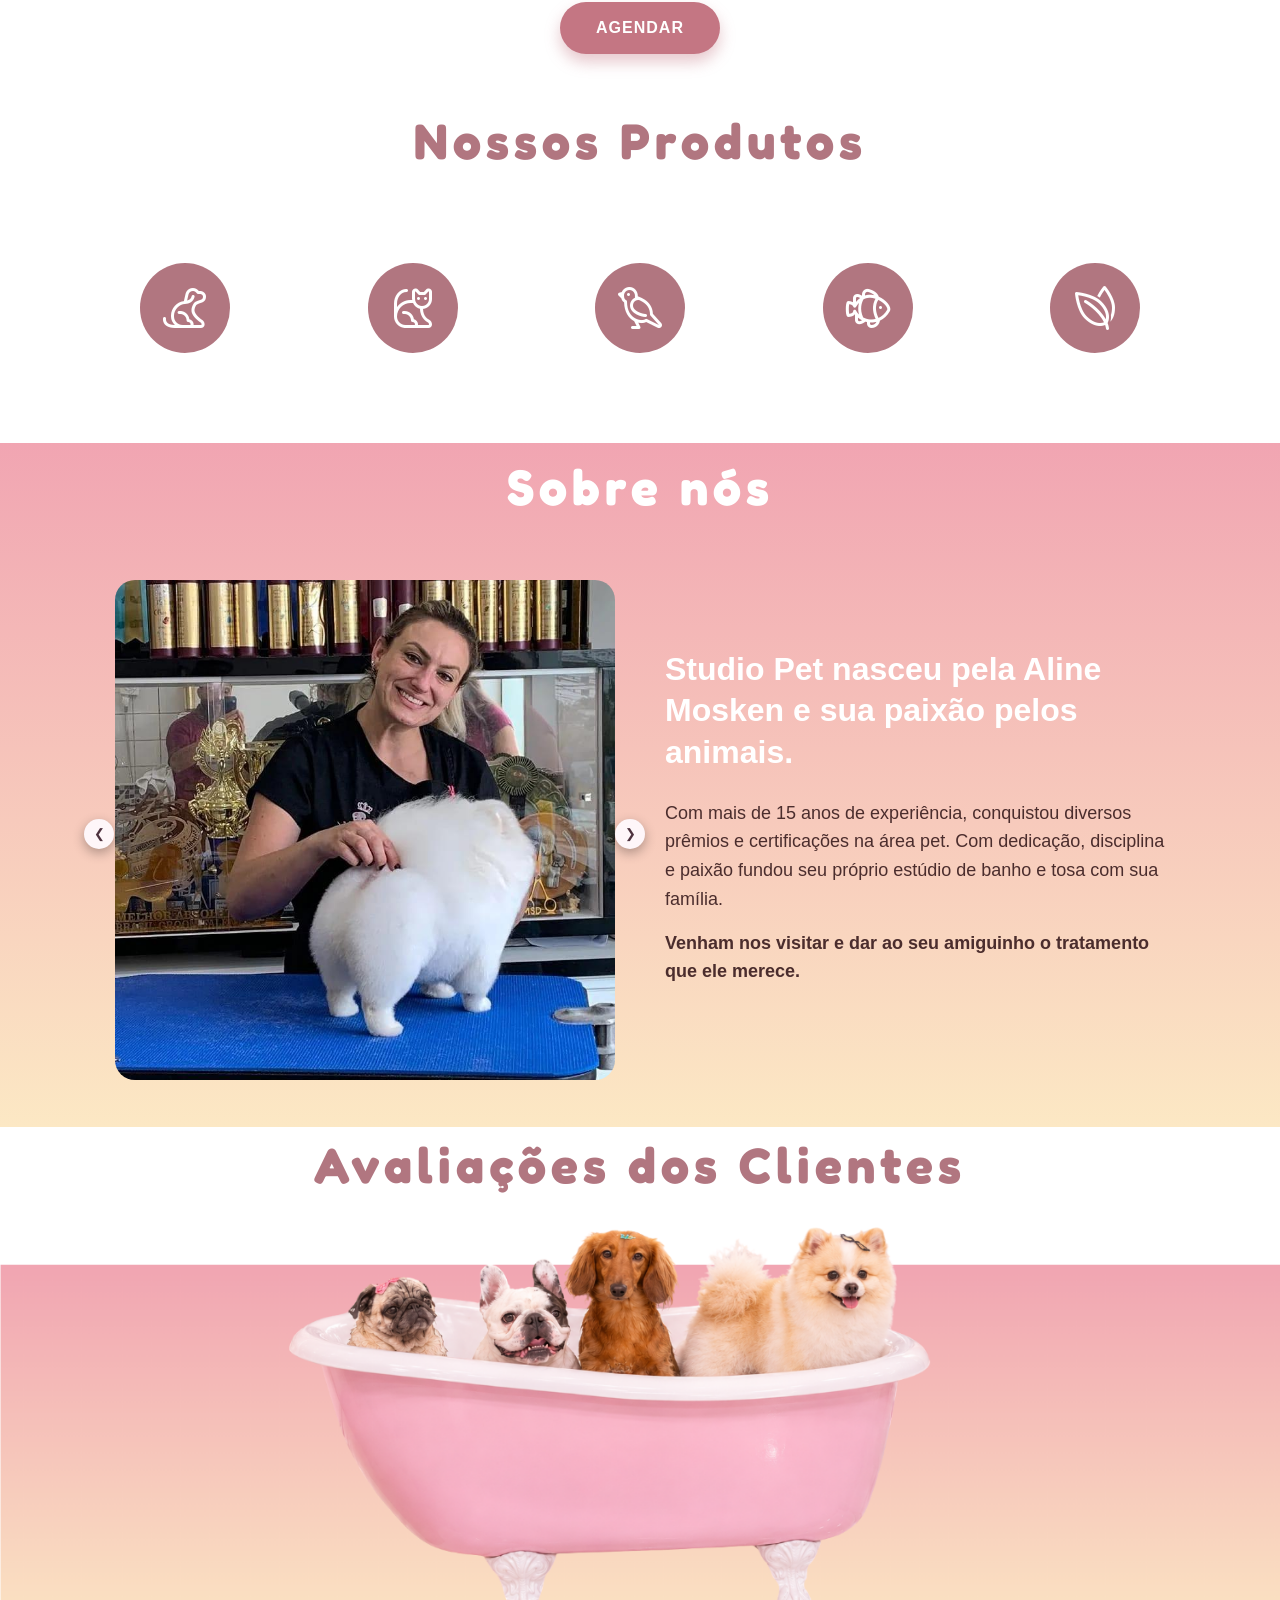
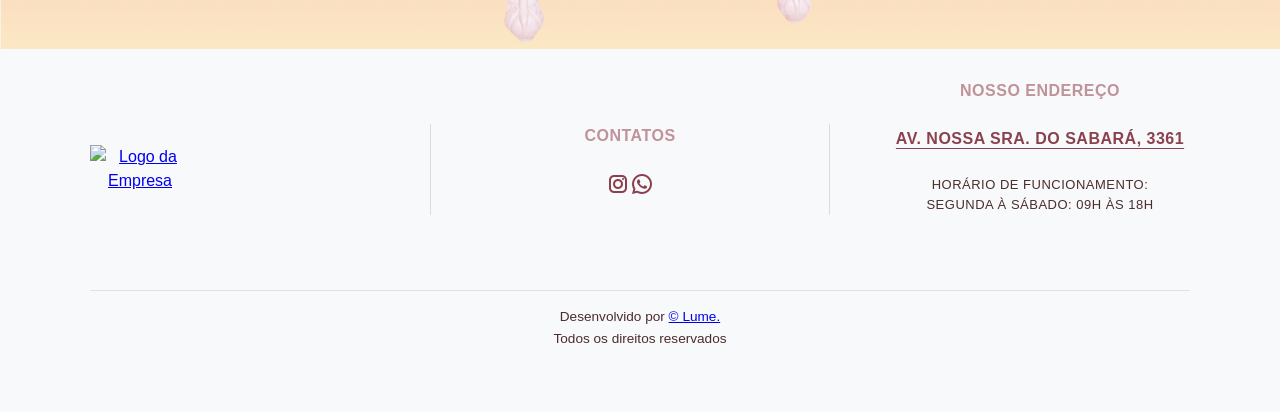
==== commit 809b88a9: "16/10p2" ====
--- a/index.html
+++ b/index.html
@@ -120,7 +120,7 @@
         </div>
         <!-- Seção PRODUTOS -->
          <section class="container" id="produtos">
-         <h2 class="titulo2" style="color: #b17680;">Nossos Produtos</h2>
+         <h2 class="titulo2" style="color: #b17680; margin-bottom: 85px;">Nossos Produtos</h2>
         
         <main class="catalogo">
                 <div class="cards"> <img src="imagens/icons8-dog-48.png" alt="Cachorro" class="icone">
--- a/css/carrossel.css
+++ b/css/carrossel.css
@@ -169,6 +169,11 @@
         height: 400px;
     }
 
+    .titulo2{
+        font-size: 30px;
+        margin-top: 10px;
+    }
+
     .carrossel-track {
         animation: rodar 30s linear infinite; 
     }
--- a/css/sobre.css
+++ b/css/sobre.css
@@ -133,6 +133,13 @@
         text-align: center;
     }
 
+    .texto h1 {
+    font-size: 25px;
+    font-weight: bold;
+    color: #ffffff; /* Defina a cor do seu texto aqui (ex: white) */
+    line-height: 1.3;
+    margin-bottom: 25px; /* Substitui os <br> antigos com precisão */
+    }
     #anterior {
         left: -30px;
     }
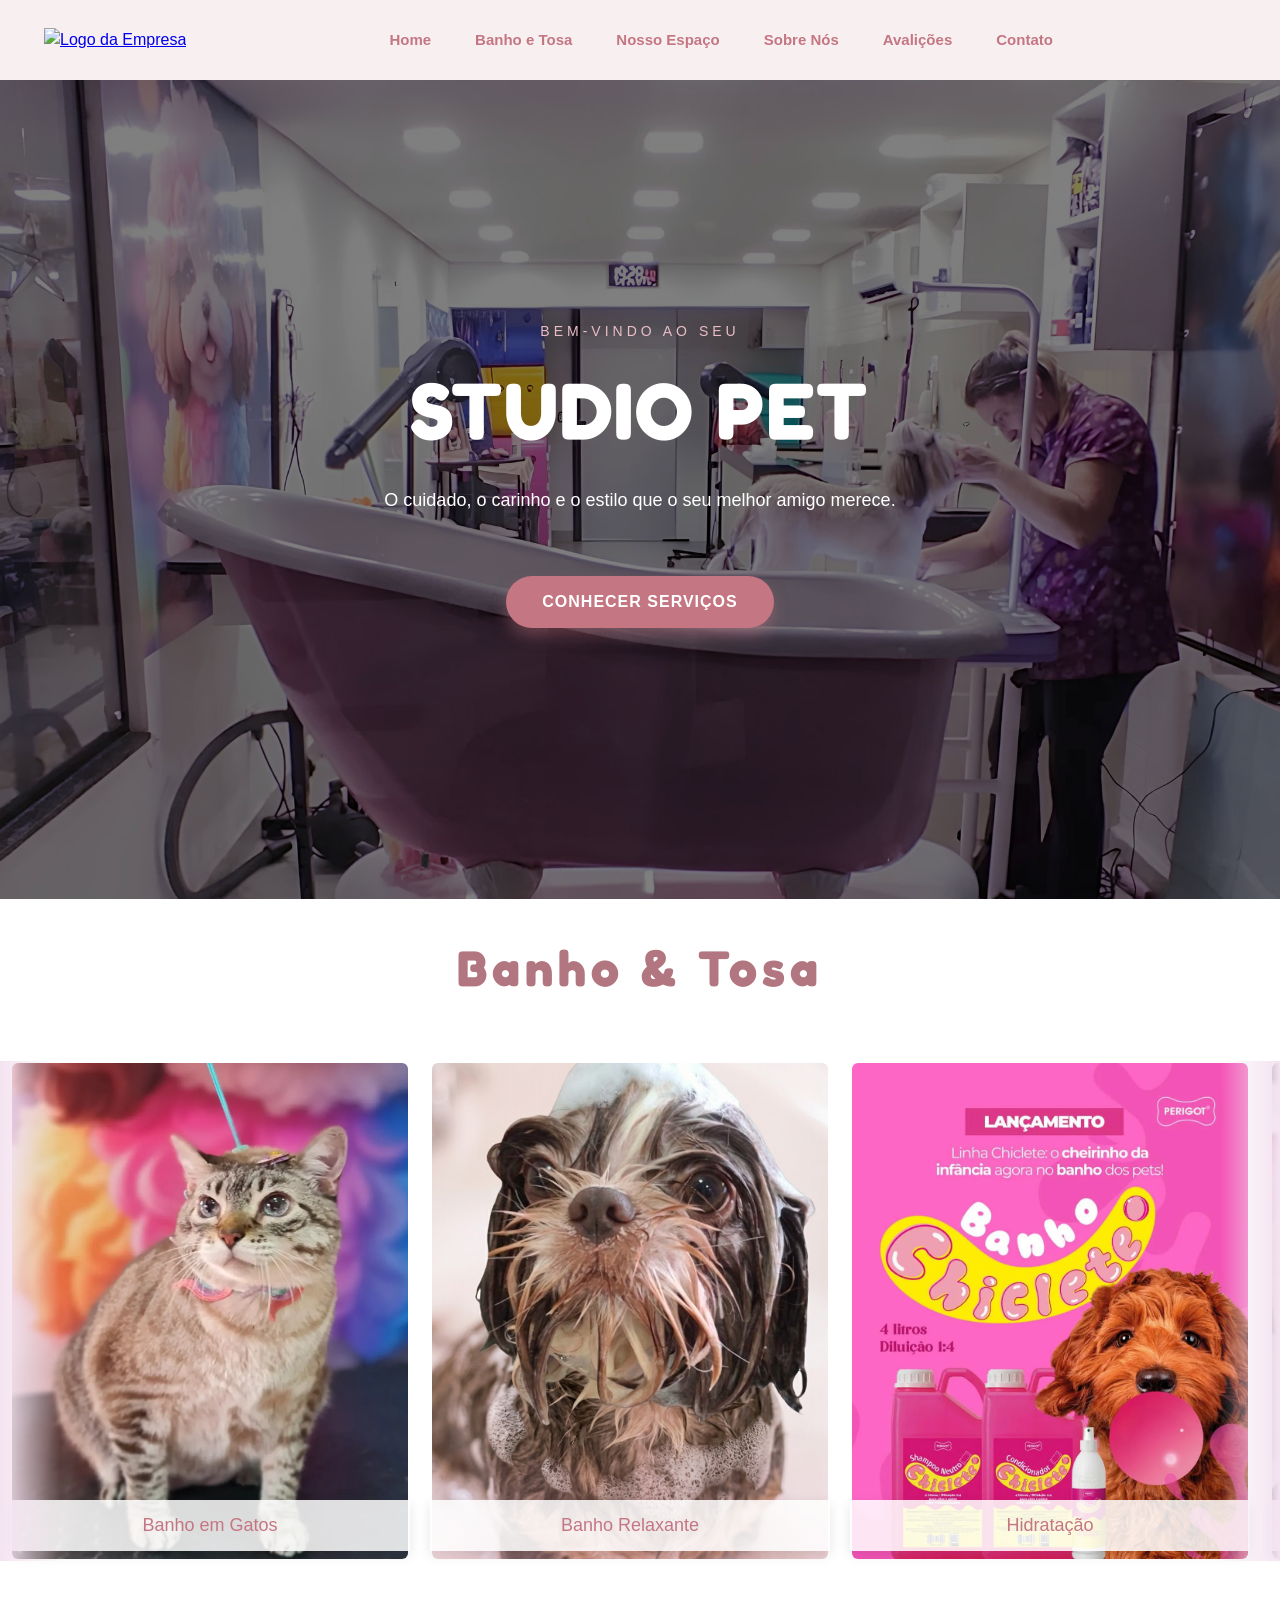
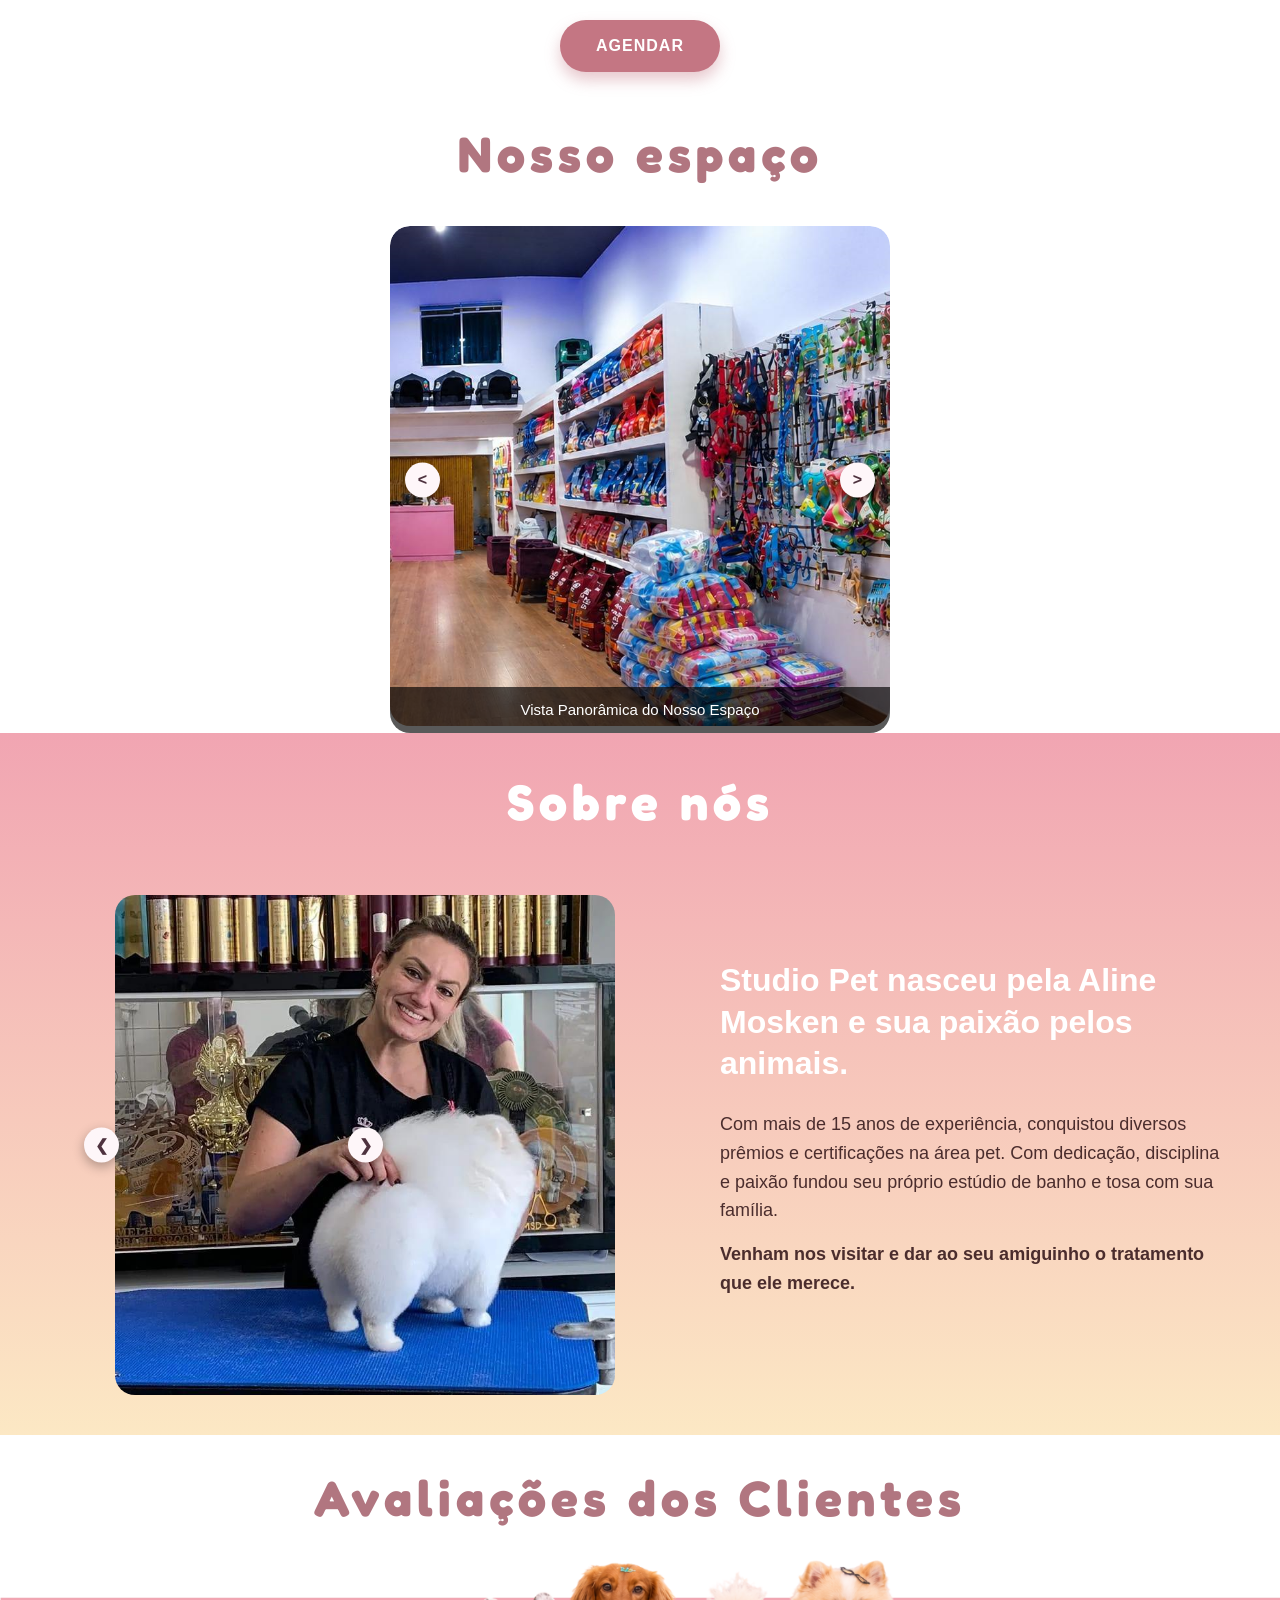
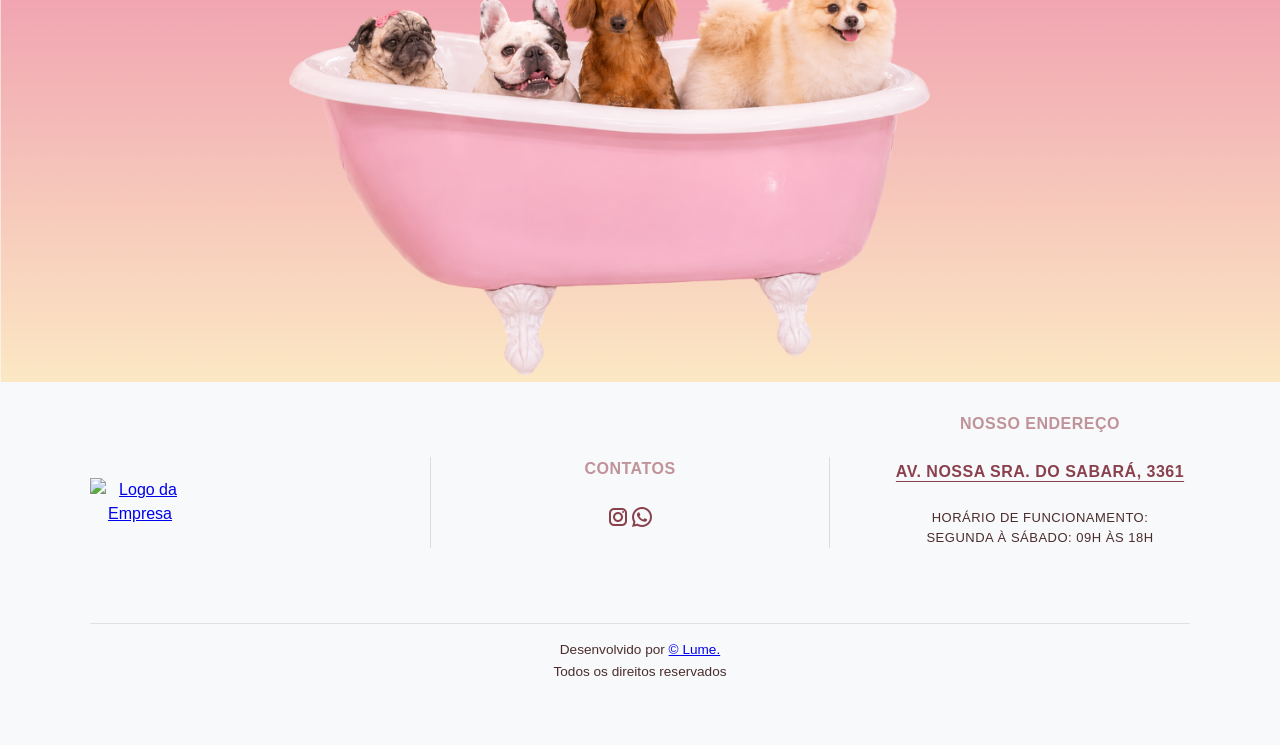
==== commit ca1ad42b: "19/10" ====
--- a/index.html
+++ b/index.html
@@ -13,6 +13,7 @@
     <link rel="stylesheet" href="css/sobre.css">
     <link rel="stylesheet" href="css/avaliacao.css">
     <link rel="stylesheet" href="css/footer.css">
+    <link rel="stylesheet" href="css/espaco.css">
  <link rel="preconnect" href="https://fonts.googleapis.com">
     <link rel="preconnect" href="https://fonts.googleapis.com">
 <link rel="preconnect" href="https://fonts.gstatic.com" crossorigin>
@@ -29,12 +30,12 @@
         </a>
 
     <nav class="nav-desktop">
-        <a href="#inicio" class="navitem">HOME</a>
-        <a href="#banho" class="navitem">BANHO E TOSA</a>
-        <a href="#produtos" class="navitem">PRODUTOS</a>
-        <a href="#sobre" class="navitem">SOBRE NÓS</a>
-        <a href="#avaliacao" class="navitem">AVALIAÇÕES</a>
-        <a href="#contato" class="navitem">CONTATO</a>
+        <a href="#inicio" class="navitem">Home</a>
+        <a href="#banho" class="navitem">Banho e Tosa</a>
+        <a href="#espaco" class="navitem">Nosso Espaço</a>
+        <a href="#sobre" class="navitem">Sobre Nós</a>
+        <a href="#avaliacao" class="navitem">Avalições</a>
+        <a href="#contato" class="navitem">Contato</a>
     </nav>
 
     <button id="menu" class="menu-toggle" aria-label="Abrir menu">
@@ -46,12 +47,12 @@
     <nav class="nav-side">
         <button id="fecharMenu" aria-label="Fechar menu">✕</button>
 
-        <a href="#inicio" class="nav-item">HOME</a>
-        <a href="#banho" class="nav-item">BANHO E TOSA</a>
-        <a href="#produtos" class="nav-item">PRODUTOS</a>
-        <a href="#sobre" class="nav-item">SOBRE NÓS</a>
-        <a href="#avaliacao" class="nav-item">AVALIAÇÕES</a>
-        <a href="#contato" class="nav-item">CONTATO</a>
+        <a href="#inicio" class="nav-item">Home</a>
+        <a href="#banho" class="nav-item">Banho e tosa</a>
+        <a href="#espaço" class="nav-item">Nosso Espaço</a>
+        <a href="#sobre" class="nav-item">Sobre Nós</a>
+        <a href="#avaliacao" class="nav-item">Avaliação</a>
+        <a href="#contato" class="nav-item">Contato</a>
     </nav>
 
 </header>
@@ -85,7 +86,7 @@
              
                 <div class="carrossel-item">
                     <span class="pet-service-badge">Banho Relaxante</span>
-                    <img src="imagens/banhorelaxante.jfif" alt="Pet no Studio Pet" loading="lazy">
+                    <img src="imagens/banho.png" alt="Pet no Studio Pet" loading="lazy">
                 </div>
 
               
@@ -105,9 +106,14 @@
                     <span class="pet-service-badge">Fotos Temáticas</span>
                     <img src="imagens/hallowen.png" alt="Pet no Studio Pet" loading="lazy">
                 </div>
+
+                <div class="carrossel-item">
+                    <span class="pet-service-badge">Coloração</span>
+                    <img src="imagens/coloracao.png" alt="Pet no Studio Pet" loading="lazy">
+                </div>
              
-                <div class="carrossel-item"><span class="pet-service-badge">Banho em Gatos</span><img src="imagens/gatofoto.png" loading="lazy"></div>
-                <div class="carrossel-item"><span class="pet-service-badge">Banho Relaxante</span><img src="imagens/banhorelaxante.jfif" loading="lazy"></div>
+                <div class="carrossel-item"><span class="pet-service-badge">Banho em Gatos</span><img src="imagens/gato2.png" loading="lazy"></div>
+                <div class="carrossel-item"><span class="pet-service-badge">Banho Relaxante</span><img src="imagens/banho.png" loading="lazy"></div>
                 <div class="carrossel-item"><span class="pet-service-badge">Hidratação</span><img src="imagens/hidratacao.webp" loading="lazy"></div>
                 <div class="carrossel-item"><span class="pet-service-badge">Tosa</span><img src="imagens/tosa.png" loading="lazy"></div>
                 <div class="carrossel-item"><span class="pet-service-badge">Banho em Gato</span><img src="imagens/gatofoto.png" loading="lazy"></div>
@@ -118,41 +124,71 @@
         <div class="carrossel-botao">
         <a href="html/agendamento.html">Agendar</a>
         </div>
+
+    <section >
+        <section class="espaço" id="espaco">
+        <h2 class="titulo2" style="color: #b17680; margin-bottom: 35px; text-align: center;">Nosso espaço</h2>
+
+        <!-- Container da galeria -->
+            <div class="fotos">
+            <!-- Botões de navegação com novos IDs -->
+                <button id="botaoVoltar" type="button" aria-label="Imagem anterior">&lt;</button>
+                <button id="botaoAvancar" type="button" aria-label="Próxima imagem">&gt;</button>
+
+            <!-- Container da imagem + legenda com novas classes/IDs -->
+            <div class="container-midia">
+                <img id="exibicaoMidia" class="aline" src="imagens/panoramica.png" alt="Nosso Espaço - Foto 1">
+                <div id="textoLegenda" class="legenda-foto">Vista Panorâmica do Nosso Espaço</div>
+                </div>
+            </div>
+        </section>
+    </section>
+
         <!-- Seção PRODUTOS -->
-         <section class="container" id="produtos">
-         <h2 class="titulo2" style="color: #b17680; margin-bottom: 85px;">Nossos Produtos</h2>
+         <!-- <section class="container" id="produtos">
+         <h2 class="titulo2" style="color: #b17680; margin-bottom: 85px;">Produtos</h2>
         
         <main class="catalogo">
-                <div class="cards"> <img src="imagens/icons8-dog-48.png" alt="Cachorro" class="icone">
+                <div class="cards">
+                    <div class="circulo-icone"> <img src="imagens/icons8-dog-48.png" alt="Cachorro" class="icone"></div>
+                     <p class="nome-icone">Cachorro</p>
                     <div class="janelinha-hover canto2">
                         <img src="imagens/dog-produtos.jpg" alt="Ampliada">
                     </div>
                 </div>
-            <div class="cards"> <img src="imagens/icons8-gato-48.png" alt="Gato" class="icone">
+            <div class="cards"> 
+                <div class="circulo-icone"><img src="imagens/icons8-gato-48.png" alt="Gato" class="icone"></div>
+                 <p class="nome-icone">Gato</p>
                 <div class="janelinha-hover">
                     <img src="imagens/gato.jpg" alt="Ampliada">
                     </div>
                 </div>
 
-            <div class="cards"> <img src="imagens/icons8-bird-48.png" alt="Pássarinho" class="icone">
+            <div class="cards"> 
+                <div class="circulo-icone"><img src="imagens/icons8-bird-48.png" alt="Pássarinho" class="icone"></div>
+                 <p class="nome-icone">Aves</p>
                 <div class="janelinha-hover canto">
                     <img src="imagens/passarinho.jpg" alt="Ampliada">
                 </div>
             </div>
 
-            <div class="cards"> <img src="imagens/icons8-clown-fish-48.png" alt="Aquário" class="icone">
+            <div class="cards"> 
+                <div class="circulo-icone"><img src="imagens/icons8-clown-fish-48.png" alt="Aquário" class="icone"></div>
+                 <p class="nome-icone">Peixe</p>
                 <div class="janelinha-hover">
                     <img src="imagens/aquario.jfif" alt="Ampliada">
                 </div>
             </div>
 
-            <div class="cards"> <img src="imagens/icons8-bay-leaf-48.png" alt="Jardim" class="icone">
+            <div class="cards"> 
+                <div class="circulo-icone"><img src="imagens/icons8-bay-leaf-48.png" alt="Jardim" class="icone"></div>
+                 <p class="nome-icone">Planta</p>
                 <div class="janelinha-hover">
                     <img src="imagens/Jardim.jpg" alt="Ampliada">
                 </div>
             </div>
         </main>
-        </section>
+        </section> -->
         <!-- Seção SOBRE -->
         
 <section id="sobre" class="sobreFundo">  
--- a/css/navbar.css
+++ b/css/navbar.css
@@ -35,6 +35,7 @@
     font-size: 15px;
     cursor: pointer;
     transition: background-color 0.3s, color 0.3s;
+    font-weight: bolder;
 }
 
 .navitem:hover {
--- a/css/carrossel.css
+++ b/css/carrossel.css
@@ -64,37 +64,55 @@
     background: linear-gradient(to left, #f4e3f0 0%, rgba(252, 252, 252, 0) 100%);
 }
 
+/* AJUSTE: O item do carrossel agora limita e move tudo junto com a imagem */
 .carrossel-item {
     position: relative;
-    overflow: visible;
-}
-
-/* Etiqueta invisível por padrão */
+    margin-top: 20px; /* Puxamos o espaçamento do track para cá para alinhar o container inteiro */
+    transition: transform 0.3s ease; /* Sincroniza a subida do bloco todo no hover */
+}
+
+/* Removemos o margin-top do track e passamos para o item */
+.carrossel-track {
+    margin-top: 0px; 
+}
+
+/* Modificamos a margem da imagem para refletir no container pai */
+.carrossel-track img {
+    margin: 0 10px;
+    display: block; /* Remove o espaçamento inferior fantasma do HTML */
+    
+}
+
+/* MODIFICAÇÃO: Ajuste para virar uma faixa perfeita dentro da foto */
 .pet-service-badge {
     position: absolute;
     bottom: 20px;
-    left: 50%;
-    transform: translateX(-50%) translateY(10px); 
-    background-color: rgba(255, 255, 255, 0.95);
+    
+    /* Alinha precisamente com as bordas da imagem correspondente */
+    left: 10px;
+    right: 10px;
+    
+    /* Removemos o translateX(-50%) para a faixa se esticar corretamente */
+    transform: translateY(10px); 
+    
+    background-color: rgba(255, 255, 255, 0.85);
     color: rgb(196, 118, 131);
-    padding: 6px 16px;
-    font-size: 13px;
-    font-weight: 600;
-    border-radius: 30px;
-    white-space: nowrap;
+    font-size: 18px;
     box-shadow: 0 4px 12px rgba(0, 0, 0, 0.1);
     z-index: 3;
-    opacity: 0; 
     transition: all 0.3s ease;
-}
-
-.carrossel-item:hover .pet-service-badge {
-    opacity: 1; /* Revela a etiqueta */
-    transform: translateX(-50%) translateY(0); /* Animação pra subir a etiqueta */
+    
+    /* Centraliza o texto e define a altura interna da faixa branca */
+    text-align: center;
+    padding: 12px 0;
+}
+
+/* Em vez de mover só a foto isolada, movemos o bloco inteiro para a faixa acompanhar a subida */
+.carrossel-item:hover {
+    transform: translateY(-8px);
 }
 
 .carrossel-item:hover img {
-    transform: translateY(-8px);
     filter: brightness(1.05);
     box-shadow: 0 8px 15px rgba(61, 40, 43, 0.4);
 }
@@ -105,7 +123,7 @@
     font-size: 50px; 
     font-weight: 800; 
     letter-spacing: 5px;
-    margin: 0 0 16px 0;
+    margin: 25px 0 16px 0;
     font-family: 'Fredoka', sans-serif !important; 
     color: #b17680;
     text-align: center;
@@ -114,8 +132,8 @@
 .carrossel-botao {
     display: flex;
     height: 90px;
-    justify-content: center; /* Alinha horizontalmente o botão interno */
-    align-items: center; /* Alinha verticalmente o botão interno */
+    justify-content: center; 
+    align-items: center; 
 }
 
 .carrossel-botao a {
@@ -123,7 +141,7 @@
     background-color: rgb(196, 118, 131);
     color: #ffffff;
     text-decoration: none;
-    padding: 14px 36px; /* CORRIGIDO: Removido o 'padding: auto' duplicado de baixo */
+    padding: 14px 36px; 
     font-size: 16px;
     font-weight: bold;
     text-transform: uppercase;
@@ -131,7 +149,7 @@
     border-radius: 50px;  
     box-shadow: 0 8px 15px rgba(196, 118, 131, 0.4);
     transition: background-color 0.5s, color 0.5s;
-    margin: auto; /* CORRIGIDO: Removido margens conflitantes */
+    margin: auto; 
 }
 
 .carrossel-botao a:hover {
@@ -144,26 +162,25 @@
         transform: translateX(0);
     }
     to {
-        transform: translateX(-50%); /* Anda até a metade por conta das duplicadas */
+        transform: translateX(-50%); 
     }
 }
 
 /* --- CONFIGURAÇÃO PARA CELULAR (Telas até 768px) --- */
 @media (max-width: 768px) {
-    /* Força a etiqueta a ficar 100% visível o tempo todo */
+    /* Ajuste da faixa fixa no mobile */
     .pet-service-badge {
         opacity: 1 !important;
-        background-color: rgba(255, 255, 255, 0.95);
-        font-size: 11px;
-        padding: 10px 12px;
-        bottom: 25px;
-        transform: translateX(-50%) translateY(0); /* Garante o posicionamento correto no mobile sem herdar o pulo do hover */
+        background-color: rgba(255, 255, 255, 0.90);
+        font-size: 17px;
+        padding: 10px 0;
+        bottom: 20px;
+        left: 10px;
+        right: 10px;
+        transform: translateY(0); 
         transition: all 0.3s ease;
     }
     
-    .carrossel-item:hover img {
-    transform: none;
-    }
     .carrossel-track img {
         width: 300px;
         height: 400px;
@@ -181,7 +198,9 @@
     .carrossel-wrapper:hover .carrossel-track {
         animation-play-state: inherit;
     }
+    
     .carrossel-wrapper::before, .carrossel-wrapper::after {
-    height: 400px !important;
-    }
-}
+        height: 400px !important;
+        top: 20px !important;
+    }
+}
--- a/css/catalogo.css
+++ b/css/catalogo.css
@@ -15,25 +15,50 @@
     margin-right: auto;
 }
 
+/* O card agora é invisível e serve apenas para agrupar o círculo, o texto e o hover */
 .cards {
+    display: flex;
+    flex-direction: column;
+    text-align: center;
+    align-items: center;
+    cursor: pointer;
+    position: relative;
+    /* Removemos o tamanho fixo, fundo e border-radius daqui */
+}
+
+/* NOVA CLASSE: Esta será a bola rosa que envolve apenas o ícone */
+.circulo-icone {
     display: flex;
     align-items: center;
     justify-content: center;
-    border-radius: 50%;
-    cursor: pointer;
     width: 90px;
     height: 90px;
     background-color: #b17680;
-    position: relative;
+    border-radius: 50%;
+    transition: background-color 0.3s;
 }
 
+/* Quando passar o mouse no card, a bola rosa muda de cor */
+.cards:hover .circulo-icone {
+    background-color: rgb(150, 78, 90);
+}
+
+/* Texto ajustado para ficar bem posicionado abaixo do círculo */
+.nome-icone {
+    margin-top: 10px;       /* Espaço controlado entre a bola e o texto */
+    font-size: 20px;       
+    color: #333;           
+    font-weight: 500;
+    font-family: 'Fredoka', sans-serif !important; 
+}
+
+/* Janelinha de hover ajustada para a nova estrutura */
 .janelinha-hover {
     opacity: 0;
     visibility: hidden;
     transition: opacity 0.3s ease, visibility 0.3s ease;
     position: absolute;
-    /* Aqui está a linha que deixa a imagem abaixo do botão (85px a partir do topo do card) */
-    top: 85px; 
+    top: 130px; /* Aumentado para compensar a altura do círculo + texto */
     left: 50%;
     transform: translateX(-50%); 
     width: 300px; 
@@ -47,23 +72,17 @@
     height: auto;
     display: block;
     border-radius: 6px;
-    /* Adicionei uma leve sombra para a imagem se destacar do fundo */
     box-shadow: 0px 4px 12px rgba(0, 0, 0, 0.15); 
 }
 
 .cards:hover .janelinha-hover {
-    opacity: 1; /* Fica totalmente visível */
+    opacity: 1; 
     visibility: visible;
     transition-delay: 0.2s;
 }
 
 .icone {
     filter: brightness(0) invert(1);
-}
-
-.cards:hover {
-    background-color: rgb(150, 78, 90);
-    transition: background-color 0.3s, color 0.3s;
 }
 
 /* --- REGRAS PARA O CELULAR --- */
@@ -80,29 +99,26 @@
         cursor: pointer;
     }
   
-    .cards {
+    /* No mobile, diminuímos apenas o círculo do ícone */
+    .circulo-icone {
         width: 80px;
         height: 80px;
     }
 
     .janelinha-hover {
-        /* Garante que a imagem nunca ultrapasse o tamanho da tela do celular */
         width: 85vw; 
         max-width: 280px;
-        /* Mantém abaixo do botão (que agora tem 80px no mobile) */
-        top: 90px; 
+        top: 120px; /* Ajuste para o mobile */
     }
 
-    /* Use esta classe na div "janelinha-hover" dos botões que encostam na borda direita (como o do passarinho) */
     .janelinha-hover.canto {
         left: auto !important;
-        right: -20px !important; /* Em vez de centralizar, alinha pela direita do botão */
+        right: -20px !important; 
         transform: none !important;
     }
 
     .janelinha-hover.canto2 {
         left: 0 !important;
-
         transform: none !important;
     }
-}+}
--- a/css/espaco.css
+++ b/css/espaco.css
@@ -0,0 +1,156 @@
+.fotos {
+    position: relative;
+    max-width: 500px;
+    margin: 0 auto;
+    display: flex;
+    justify-content: center;
+    align-items: center;
+}
+
+/* Container do elemento de imagem + legenda */
+.container-midia {
+    position: relative;
+    display: block;
+    width: 100%;
+    max-width: 500px;
+    margin: 0 auto;
+    overflow: hidden;
+    border-radius: 20px;
+}
+
+/* Legenda na parte inferior da imagem */
+.legenda-foto {
+    position: absolute;
+    bottom: 0;
+    left: 0;
+    width: 100%;
+    background: rgba(0, 0, 0, 0.65); /* Fundo escuro semitransparente */
+    color: #ffffff;
+    text-align: center;
+    padding: 12px 15px;
+    font-size: 15px;
+    font-weight: 500;
+    box-sizing: border-box;
+    transition: background-color 0.3s ease;
+    z-index: 5;
+}
+
+button {
+    position: absolute;
+    z-index: 10; /* Garante que os botões fiquem acima da foto e da legenda */
+    top: 50%;
+    transform: translateY(-50%);
+    border-style: none;
+    border-radius: 50%;
+    cursor: pointer;
+    background-color: rgb(254, 246, 249);
+    color: rgba(59, 29, 42, 0.9);
+    transition: background-color 0.3s, fill 0.3s, color 0.3s;
+    box-shadow: rgba(0, 0, 0, 0.3) 0px 4px 12px 0px;
+    width: 35px;
+    height: 35px;
+    font-size: 16px;
+    font-weight: bold;
+    display: flex;
+    align-items: center;
+    justify-content: center;
+}
+
+button:hover {
+    background-color: #777676;
+    color: #ffffff;
+}
+
+/* Posiciona as setas visíveis nas bordas internas da imagem */
+#botaoVoltar {
+    left: 15px;
+}
+
+#botaoAvancar {
+    right: 15px;
+}
+
+/* ==========================================
+   BLOCO DE TEXTO
+   ========================================== */
+
+.texto {
+    display: flex;
+    flex-direction: column;
+    justify-content: center;
+    max-width: 500px;
+}
+
+.texto h1 {
+    font-size: 32px;
+    font-weight: bold;
+    color: #ffffff;
+    line-height: 1.3;
+    margin-bottom: 25px;
+}
+
+.texto .resumo {
+    font-size: 18px;
+    font-weight: normal;
+    color: #ffffff;
+    line-height: 1.6;
+    margin-bottom: 15px;
+}
+
+.texto .resumo-chamada {
+    font-size: 18px;
+    font-weight: bold;
+    color: #ffffff;
+    line-height: 1.6;
+}
+
+/* ==========================================
+   RESPONSIVIDADE (DISPOSITIVOS MÓVEIS)
+   ========================================== */
+
+@media (max-width: 768px) {
+    .sobre {
+        flex-direction: column;
+        height: auto;
+        padding: 10px;
+        text-align: center;
+    }
+
+    .carrossel-tagline {
+        width: auto;
+        max-width: 280px;
+        padding: 15px 20px;
+    }
+
+    .aline {
+        width: 100%;
+        max-width: 320px;
+        height: 320px;
+    }
+
+    .container-midia {
+        max-width: 320px;
+    }
+
+    .texto {
+        margin-left: 0;
+        margin-top: -10px;
+        text-align: center;
+    }
+
+    .texto h1 {
+        font-size: 25px;
+        font-weight: bold;
+        color: #ffffff;
+        line-height: 1.3;
+        margin-bottom: 25px;
+    }
+
+    #botaoVoltar {
+        left: 10px;
+    }
+
+    #botaoAvancar {
+        right: 10px;
+    }
+}
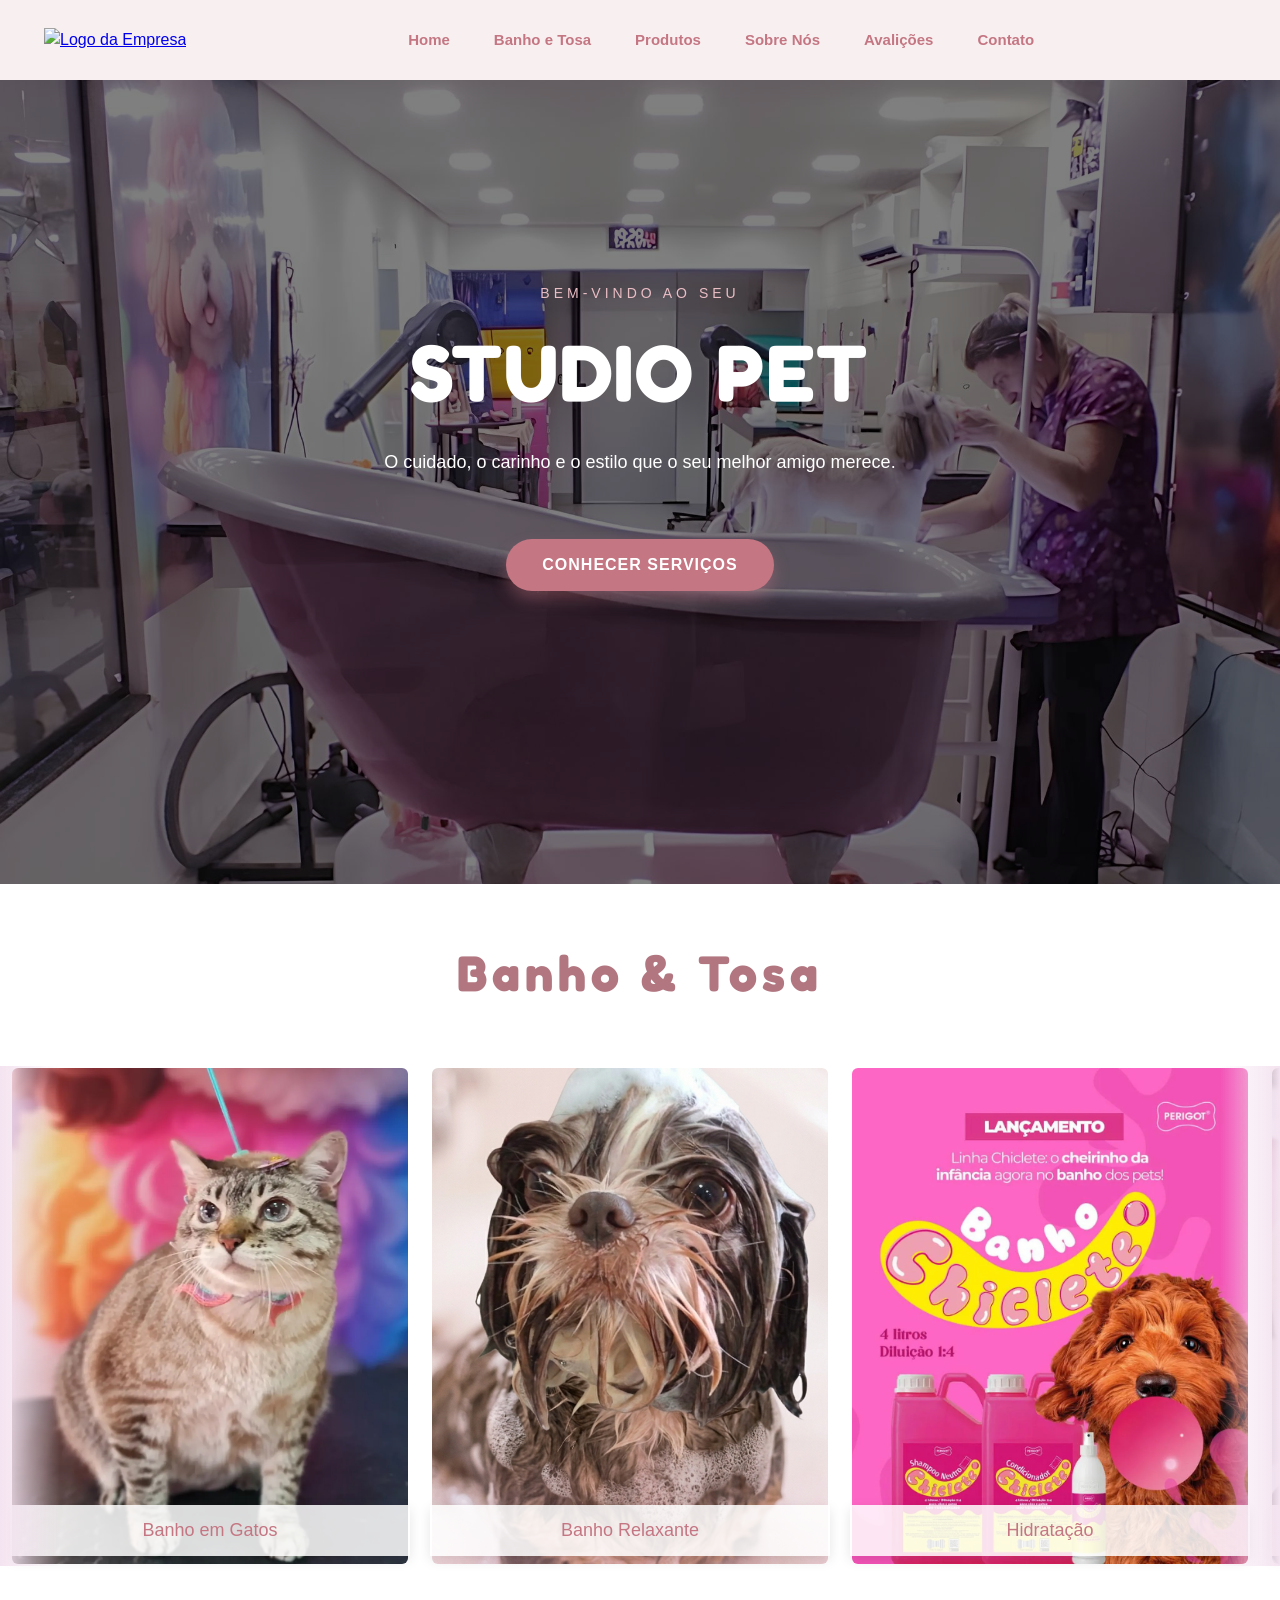
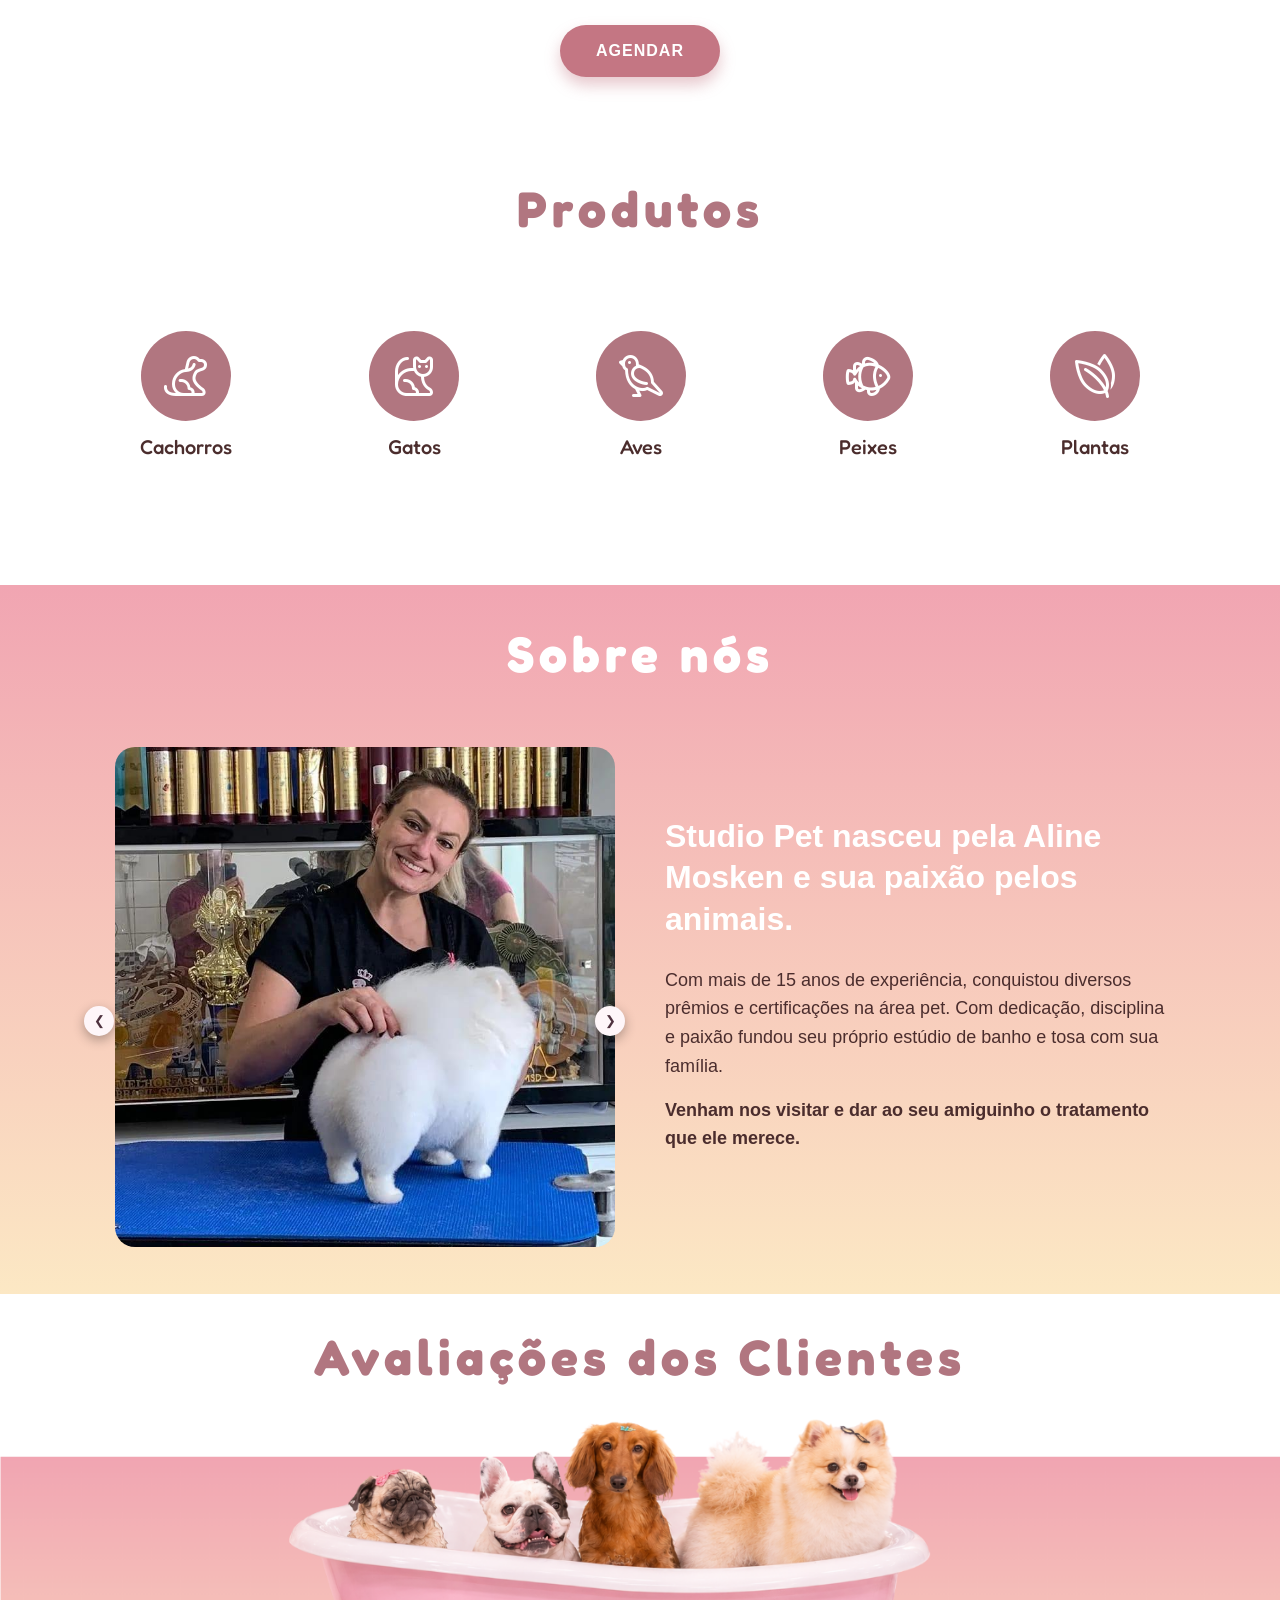
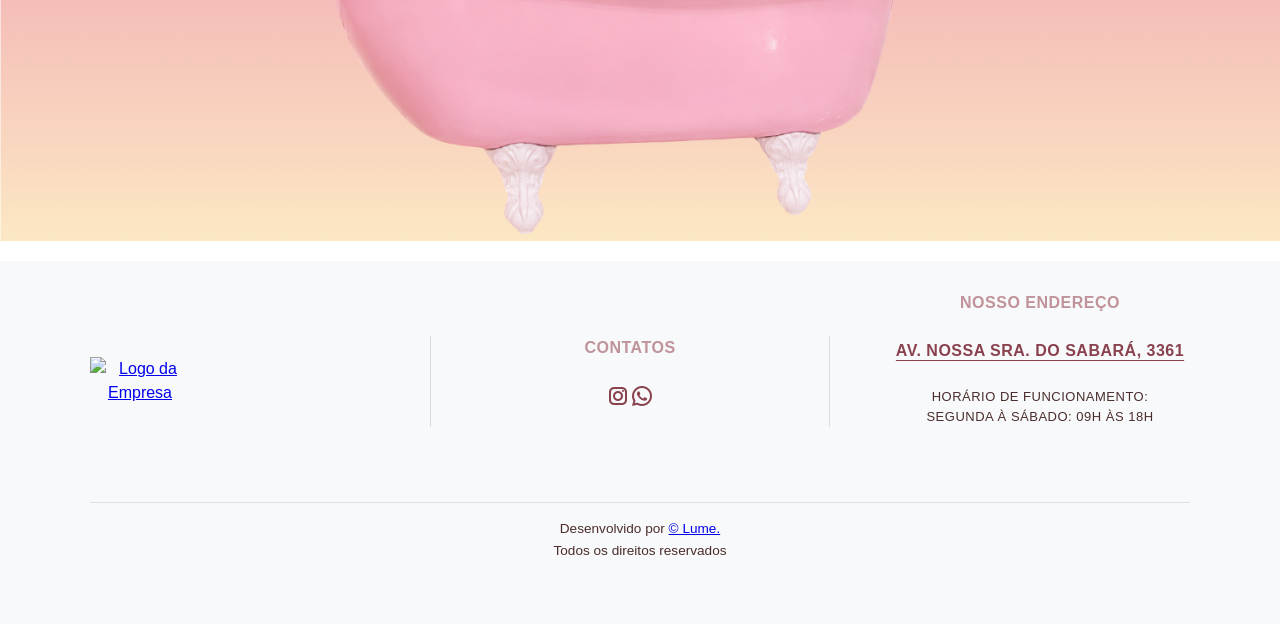
==== commit 97534cfe: "20/10" ====
--- a/index.html
+++ b/index.html
@@ -13,7 +13,6 @@
     <link rel="stylesheet" href="css/sobre.css">
     <link rel="stylesheet" href="css/avaliacao.css">
     <link rel="stylesheet" href="css/footer.css">
-    <link rel="stylesheet" href="css/espaco.css">
  <link rel="preconnect" href="https://fonts.googleapis.com">
     <link rel="preconnect" href="https://fonts.googleapis.com">
 <link rel="preconnect" href="https://fonts.gstatic.com" crossorigin>
@@ -25,14 +24,14 @@
     <body id="inicio">
   
     <header class="navbar">            
-        <a href="#inicio" href="javascript:location.reload();">
+        <a href="#inicio">
             <img class="logo" src="imagens/logo.png" alt="Logo da Empresa">
         </a>
 
     <nav class="nav-desktop">
         <a href="#inicio" class="navitem">Home</a>
         <a href="#banho" class="navitem">Banho e Tosa</a>
-        <a href="#espaco" class="navitem">Nosso Espaço</a>
+        <a href="#produtos" class="navitem">Produtos</a>
         <a href="#sobre" class="navitem">Sobre Nós</a>
         <a href="#avaliacao" class="navitem">Avalições</a>
         <a href="#contato" class="navitem">Contato</a>
@@ -49,7 +48,7 @@
 
         <a href="#inicio" class="nav-item">Home</a>
         <a href="#banho" class="nav-item">Banho e tosa</a>
-        <a href="#espaço" class="nav-item">Nosso Espaço</a>
+        <a href="#produtos" class="nav-item">Produtos</a>
         <a href="#sobre" class="nav-item">Sobre Nós</a>
         <a href="#avaliacao" class="nav-item">Avaliação</a>
         <a href="#contato" class="nav-item">Contato</a>
@@ -125,40 +124,21 @@
         <a href="html/agendamento.html">Agendar</a>
         </div>
 
-    <section >
-        <section class="espaço" id="espaco">
-        <h2 class="titulo2" style="color: #b17680; margin-bottom: 35px; text-align: center;">Nosso espaço</h2>
-
-        <!-- Container da galeria -->
-            <div class="fotos">
-            <!-- Botões de navegação com novos IDs -->
-                <button id="botaoVoltar" type="button" aria-label="Imagem anterior">&lt;</button>
-                <button id="botaoAvancar" type="button" aria-label="Próxima imagem">&gt;</button>
-
-            <!-- Container da imagem + legenda com novas classes/IDs -->
-            <div class="container-midia">
-                <img id="exibicaoMidia" class="aline" src="imagens/panoramica.png" alt="Nosso Espaço - Foto 1">
-                <div id="textoLegenda" class="legenda-foto">Vista Panorâmica do Nosso Espaço</div>
-                </div>
-            </div>
-        </section>
-    </section>
-
         <!-- Seção PRODUTOS -->
-         <!-- <section class="container" id="produtos">
+         <section class="container" id="produtos">
          <h2 class="titulo2" style="color: #b17680; margin-bottom: 85px;">Produtos</h2>
         
         <main class="catalogo">
                 <div class="cards">
                     <div class="circulo-icone"> <img src="imagens/icons8-dog-48.png" alt="Cachorro" class="icone"></div>
-                     <p class="nome-icone">Cachorro</p>
+                     <p class="nome-icone">Cachorros</p>
                     <div class="janelinha-hover canto2">
                         <img src="imagens/dog-produtos.jpg" alt="Ampliada">
                     </div>
                 </div>
             <div class="cards"> 
                 <div class="circulo-icone"><img src="imagens/icons8-gato-48.png" alt="Gato" class="icone"></div>
-                 <p class="nome-icone">Gato</p>
+                 <p class="nome-icone">Gatos</p>
                 <div class="janelinha-hover">
                     <img src="imagens/gato.jpg" alt="Ampliada">
                     </div>
@@ -174,7 +154,7 @@
 
             <div class="cards"> 
                 <div class="circulo-icone"><img src="imagens/icons8-clown-fish-48.png" alt="Aquário" class="icone"></div>
-                 <p class="nome-icone">Peixe</p>
+                 <p class="nome-icone">Peixes</p>
                 <div class="janelinha-hover">
                     <img src="imagens/aquario.jfif" alt="Ampliada">
                 </div>
@@ -182,20 +162,20 @@
 
             <div class="cards"> 
                 <div class="circulo-icone"><img src="imagens/icons8-bay-leaf-48.png" alt="Jardim" class="icone"></div>
-                 <p class="nome-icone">Planta</p>
+                 <p class="nome-icone">Plantas</p>
                 <div class="janelinha-hover">
                     <img src="imagens/Jardim.jpg" alt="Ampliada">
                 </div>
             </div>
         </main>
-        </section> -->
+        </section>
         <!-- Seção SOBRE -->
         
 <section id="sobre" class="sobreFundo">  
     <h1 class="titulo2" style="color: white;">Sobre nós</h1>   
     <div class="sobre">
         <div class="fotos">
-            <img src="imagens/img.Aline.jfif" class="aline" id="imagem">
+            <img src="imagens/img.Aline.png" class="aline" id="imagem">
             <button id="anterior">❮</button>
             <button id="proxima">❯</button>
         </div>
--- a/css/style.css
+++ b/css/style.css
@@ -26,4 +26,8 @@
 html, body {
     max-width: 100%;
     overflow-x: hidden;
+}
+
+[id] {
+    margin-top: 20px;
 }
--- a/css/navbar.css
+++ b/css/navbar.css
@@ -85,6 +85,8 @@
         justify-content: center;
         align-items: center;
         gap: 4px;
+
+        margin-top: 0 !important;
 
         width: 30px;
         height: 30px;
--- a/css/banner.css
+++ b/css/banner.css
@@ -2,8 +2,8 @@
 .banner-principal{
     position: relative;
     width: 100%;
-    height: 91vh;/*o tanto que o banner ocupa na tela*/
-    margin-top: 80px;
+    height: 96vh;/*o tanto que o banner ocupa na tela*/
+
 /*Img de fundo*/
     background-image: url('../imagens/banhoetosa.jpg');
     background-size: cover; /*cobre todo o espaço para o banner*/
@@ -13,6 +13,7 @@
     justify-content: center;
     align-items: center;
     text-align: center;
+    
 }
 
 .banner-overlay {
--- a/css/carrossel.css
+++ b/css/carrossel.css
@@ -33,11 +33,18 @@
     flex-shrink: 0; 
     border: 2px solid transparent;
     transition: transform 0.3s ease, filter 0.3s ease, border-color 0.3s ease; 
+    pointer-events: none; 
 }
 
 .carrossel-wrapper {
     position: relative;
     width: 100%;
+    cursor: grab; /* Indica visualmente que o carrossel é arrastável */
+    user-select: none; /* Impede que textos fiquem azulados ao arrastar rápido */
+}
+
+.carrossel-wrapper.arrastando {
+    cursor: grabbing;
 }
 
 .carrossel-wrapper::before,
--- a/css/sobre.css
+++ b/css/sobre.css
@@ -99,8 +99,8 @@
     left: -31px;
 }
 
-#proximo{
-    right: 20px;
+#proxima{
+    right: -10px;
 }
 
 button:hover{
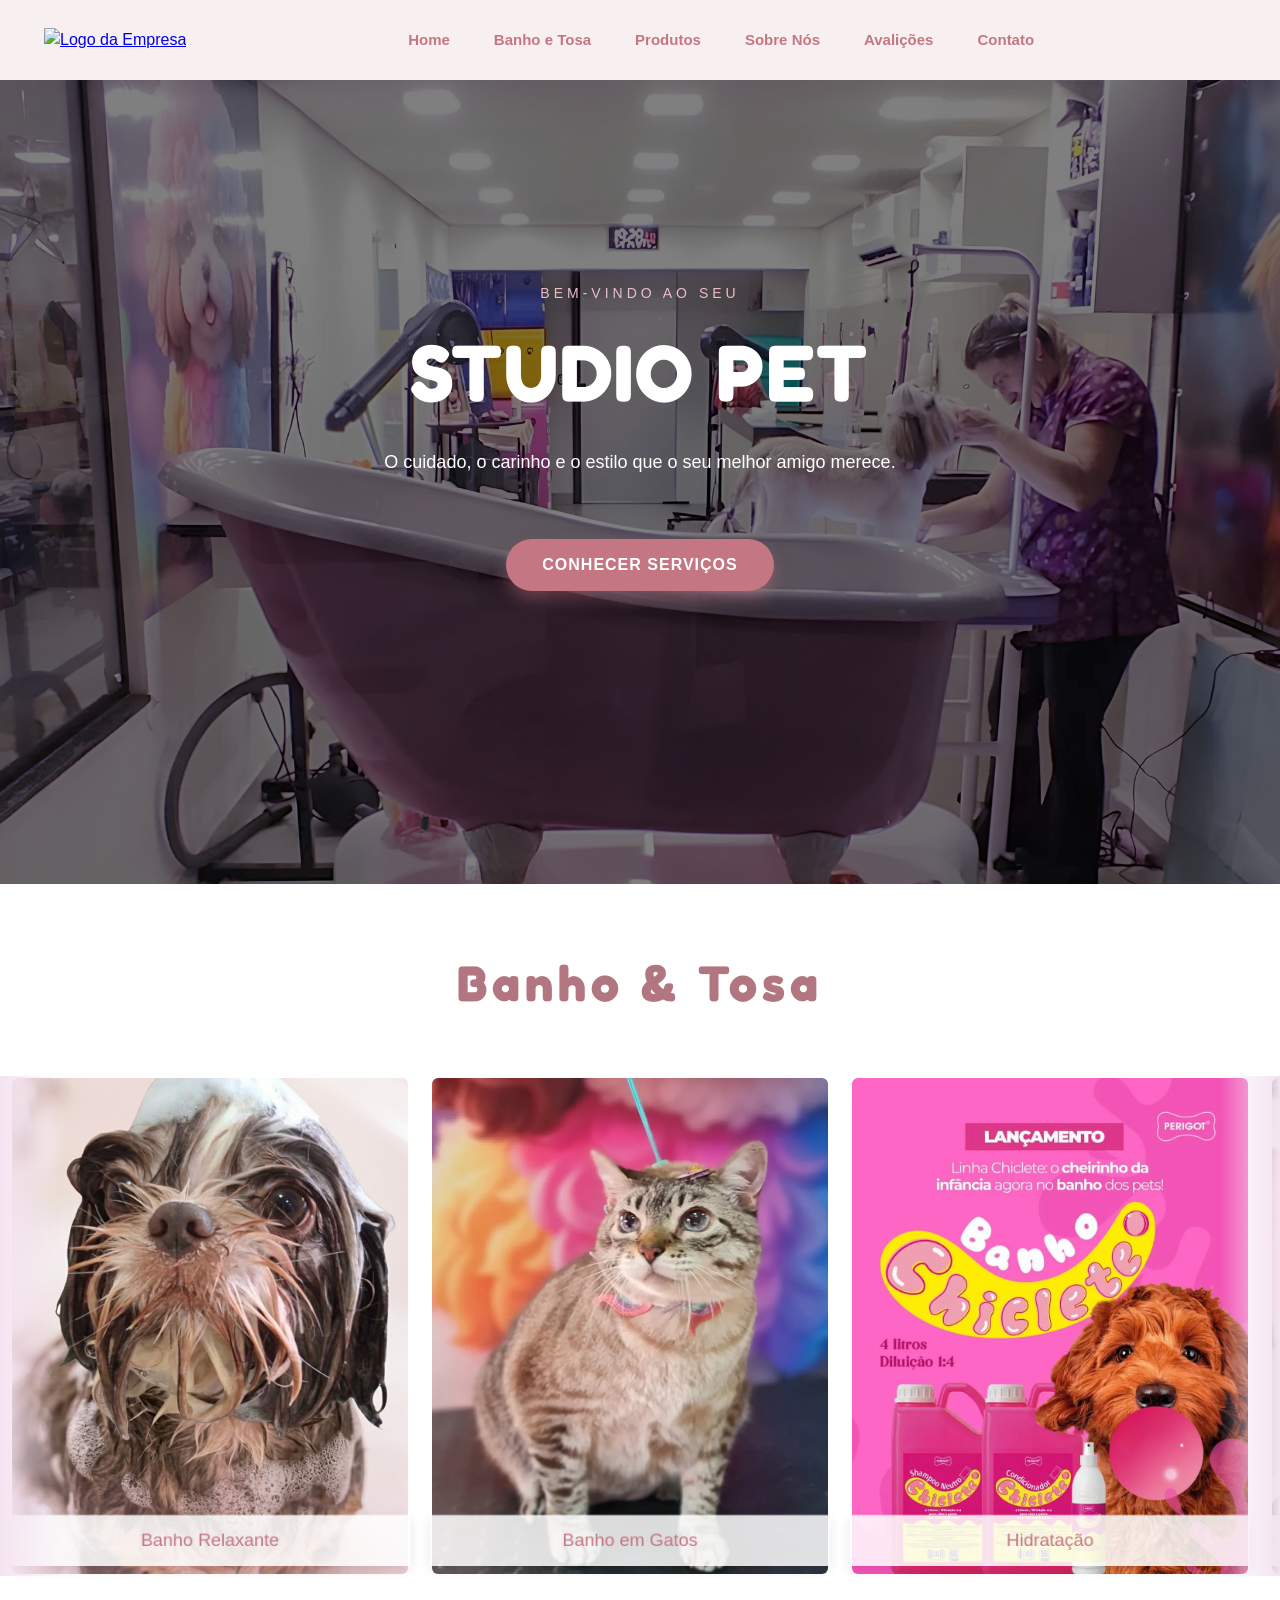
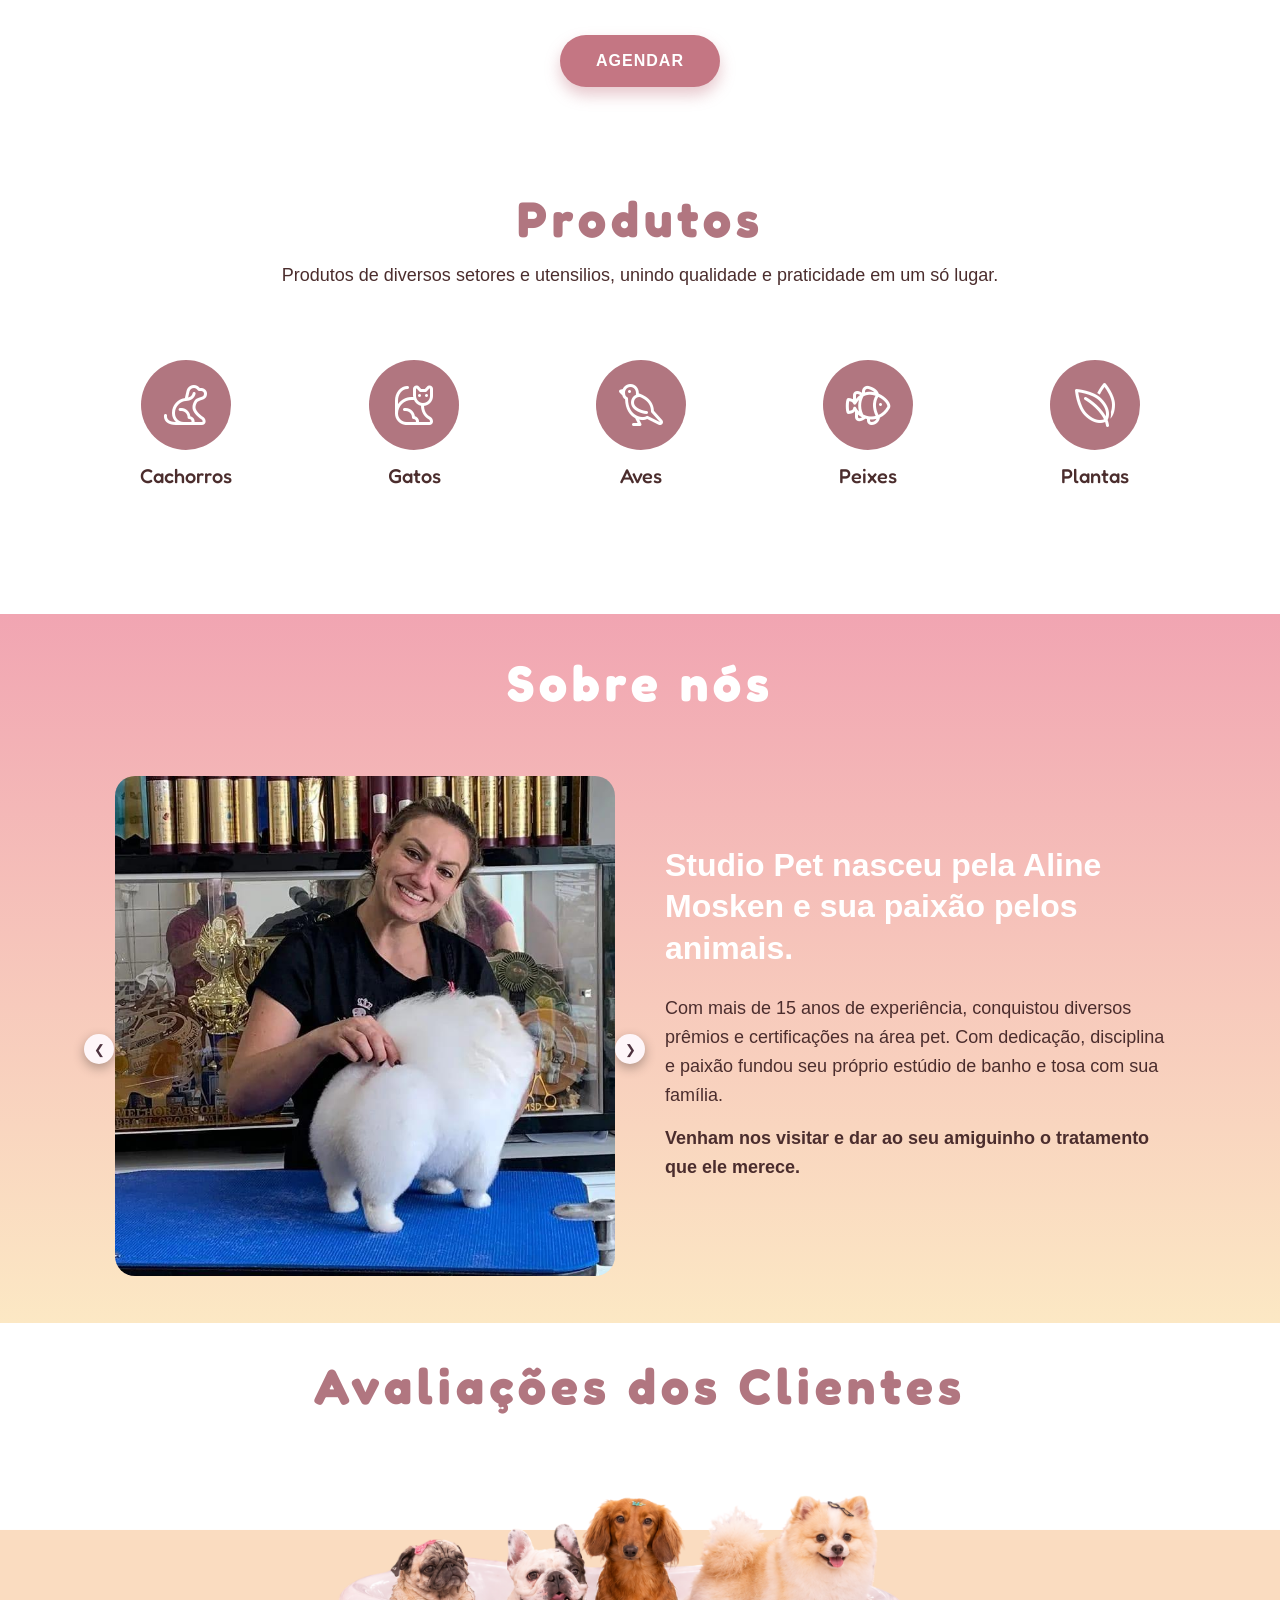
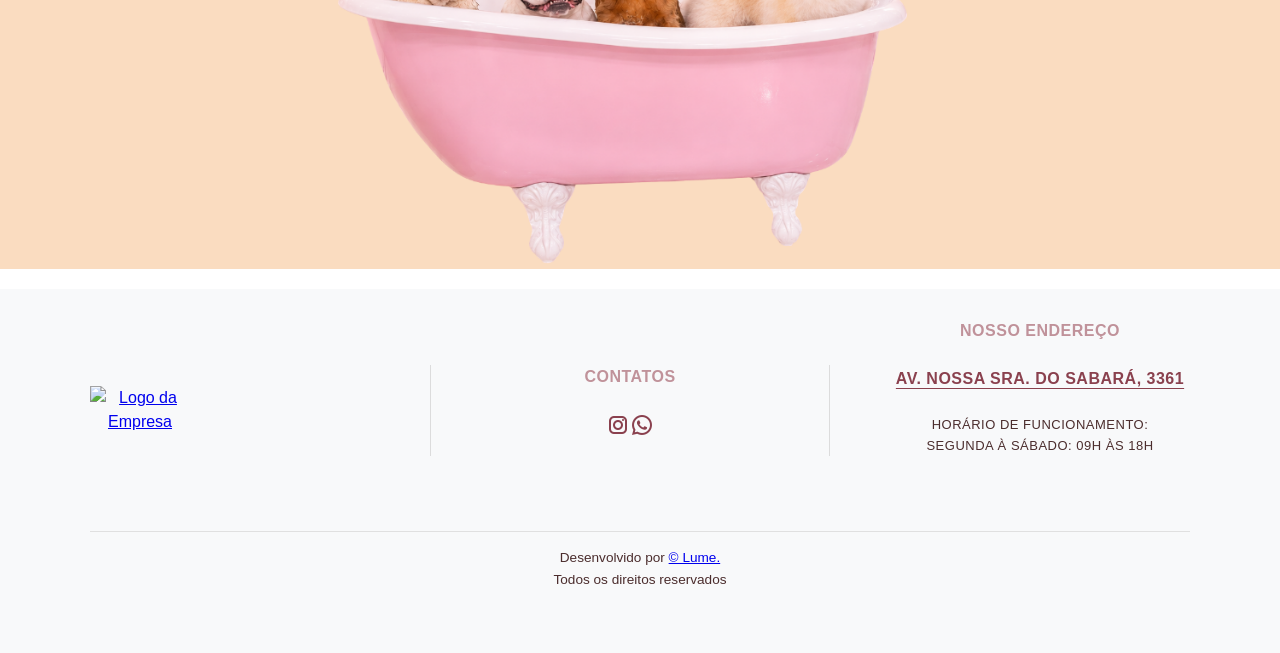
==== commit e9e7c51d: "20/10p2" ====
--- a/index.html
+++ b/index.html
@@ -4,7 +4,7 @@
     <meta charset="UTF-8">
     <meta name="viewport" content="width=device-width, initial-scale=1.0">
     <title>Studio Pet</title>
-    <link rel="shortcut icon" href="imagens/Design_sem_nome__1_-removebg-preview.png" type="image/x-icon">
+    <link rel="shortcut icon" href="imagens/iconem.png" type="image/x-icon">
     <link rel="stylesheet" href="css/style.css">
     <link rel="stylesheet" href="css/navbar.css">
     <link rel="stylesheet" href="css/banner.css">
@@ -74,18 +74,21 @@
                 <span class="titulo2"> Banho & Tosa</span>
             </div>
             <div class="carrossel-wrapper">
+
+                <button class="seta-carrossel seta-esq" onclick="mudarFoto(-1)">&#10094;</button>
+                <button class="seta-carrossel seta-dir" onclick="mudarFoto(1)">&#10095;</button>
+
+
                 <div class="carrossel-track">
                 
+                <div class="carrossel-item">
+                    <span class="pet-service-badge">Banho Relaxante</span>
+                    <img src="imagens/banho.png" alt="Pet no Studio Pet" loading="lazy">
+                </div>
                
                 <div class="carrossel-item">
                     <span class="pet-service-badge">Banho em Gatos</span>
                     <img src="imagens/gatofoto.png" alt="Pet no Studio Pet" loading="lazy">
-                </div>
-
-             
-                <div class="carrossel-item">
-                    <span class="pet-service-badge">Banho Relaxante</span>
-                    <img src="imagens/banho.png" alt="Pet no Studio Pet" loading="lazy">
                 </div>
 
               
@@ -115,7 +118,6 @@
                 <div class="carrossel-item"><span class="pet-service-badge">Banho Relaxante</span><img src="imagens/banho.png" loading="lazy"></div>
                 <div class="carrossel-item"><span class="pet-service-badge">Hidratação</span><img src="imagens/hidratacao.webp" loading="lazy"></div>
                 <div class="carrossel-item"><span class="pet-service-badge">Tosa</span><img src="imagens/tosa.png" loading="lazy"></div>
-                <div class="carrossel-item"><span class="pet-service-badge">Banho em Gato</span><img src="imagens/gatofoto.png" loading="lazy"></div>
 
                 
             </div>
@@ -127,6 +129,7 @@
         <!-- Seção PRODUTOS -->
          <section class="container" id="produtos">
          <h2 class="titulo2" style="color: #b17680; margin-bottom: 85px;">Produtos</h2>
+         <p class="sobre-produto">Produtos de diversos setores e utensilios, unindo qualidade e praticidade em um só lugar.</p>
         
         <main class="catalogo">
                 <div class="cards">
@@ -201,7 +204,7 @@
     <div class="elfsight-app-5a32acca-5026-4e89-91ac-7afdd9c2f8d5"></div>
 
     <div class="fotogrande">
-        <img src="imagens/fotobanheira.png">
+        <img src="imagens/dogsbanheira.png">
     </div>
 
             <!-- Seção CONTATO -->
--- a/css/style.css
+++ b/css/style.css
@@ -15,7 +15,11 @@
 body{
     color: #000;
     background-color: #fff;
-    line-height: 1.5;
+    line-height: 1.5;  
+    -webkit-user-select: none;
+    -moz-user-select: none;
+    -ms-user-select: none;
+    user-select: none;
 }
 
 #inicio {
@@ -30,4 +34,10 @@
 
 [id] {
     margin-top: 20px;
-}+}
+
+img {
+  -webkit-user-drag: none;
+  -webkit-user-drag: none;
+}
+ 
--- a/css/carrossel.css
+++ b/css/carrossel.css
@@ -1,4 +1,8 @@
 @import url('https://fonts.googleapis.com/css2?family=Amatic+SC:wght@400;700&display=swap');
+
+#banho{
+    margin-top: 30px !important;
+}
 
 .carrossel {
     width: 100%;
@@ -33,18 +37,11 @@
     flex-shrink: 0; 
     border: 2px solid transparent;
     transition: transform 0.3s ease, filter 0.3s ease, border-color 0.3s ease; 
-    pointer-events: none; 
 }
 
 .carrossel-wrapper {
     position: relative;
     width: 100%;
-    cursor: grab; /* Indica visualmente que o carrossel é arrastável */
-    user-select: none; /* Impede que textos fiquem azulados ao arrastar rápido */
-}
-
-.carrossel-wrapper.arrastando {
-    cursor: grabbing;
 }
 
 .carrossel-wrapper::before,
@@ -173,41 +170,58 @@
     }
 }
 
-/* --- CONFIGURAÇÃO PARA CELULAR (Telas até 768px) --- */
+/* --- ADICIONE ISSO AO FINAL DO SEU ARQUIVO CSS --- */
+
 @media (max-width: 768px) {
-    /* Ajuste da faixa fixa no mobile */
-    .pet-service-badge {
-        opacity: 1 !important;
-        background-color: rgba(255, 255, 255, 0.90);
-        font-size: 17px;
-        padding: 10px 0;
-        bottom: 20px;
-        left: 10px;
-        right: 10px;
-        transform: translateY(0); 
-        transition: all 0.3s ease;
-    }
-    
-    .carrossel-track img {
-        width: 300px;
-        height: 400px;
-    }
-
-    .titulo2{
-        font-size: 30px;
-        margin-top: 10px;
-    }
-
+    /* Desativa a animação automática apenas no celular */
     .carrossel-track {
-        animation: rodar 30s linear infinite; 
-    }
-
-    .carrossel-wrapper:hover .carrossel-track {
-        animation-play-state: inherit;
-    }
-    
-    .carrossel-wrapper::before, .carrossel-wrapper::after {
-        height: 400px !important;
-        top: 20px !important;
-    }
-}
+        animation: none !important;
+        display: flex !important;
+        transition: transform 0.5s ease-in-out;
+        align-items: center;
+    }
+
+    /* Reduz o tamanho padrão das imagens que não estão ativas */
+    .carrossel-item {
+        transform: scale(0.85);
+        opacity: 0.5;
+        transition: transform 0.5s ease, opacity 0.5s ease;
+        flex-shrink: 0;
+    }
+
+    /* Destaca a foto ativa no centro */
+    .carrossel-item.active {
+        transform: scale(1.05);
+        opacity: 1;
+        z-index: 2;
+    }
+
+    /* Estilização das setas laterais (visíveis apenas no celular) */
+    .seta-carrossel {
+        position: absolute;
+        top: 50%;
+        transform: translateY(-50%);
+        background-color: rgba(196, 118, 131, 0.8);
+        color: white;
+        border: none;
+        width: 36px;
+        height: 36px;
+        border-radius: 50%;
+        font-size: 18px;
+        cursor: pointer;
+        z-index: 10;
+        display: flex;
+        align-items: center;
+        justify-content: center;
+    }
+
+    .seta-esq { left: 10px; }
+    .seta-dir { right: 10px; }
+}
+
+/* Esconde as setas por padrão em telas grandes (Desktop) */
+@media (min-width: 769px) {
+    .seta-carrossel {
+        display: none !important;
+    }
+}
--- a/css/catalogo.css
+++ b/css/catalogo.css
@@ -24,6 +24,16 @@
     cursor: pointer;
     position: relative;
     /* Removemos o tamanho fixo, fundo e border-radius daqui */
+}
+
+.sobre-produto{
+    display: flex;
+    font-size: 18px;
+    margin-top: -80px;
+    margin-bottom: 70px !important;
+    justify-content: center;
+    color: #333;
+    text-align: justify;
 }
 
 /* NOVA CLASSE: Esta será a bola rosa que envolve apenas o ícone */
--- a/css/sobre.css
+++ b/css/sobre.css
@@ -100,7 +100,7 @@
 }
 
 #proxima{
-    right: -10px;
+    right: -30px;
 }
 
 button:hover{
--- a/css/avaliacao.css
+++ b/css/avaliacao.css
@@ -1,5 +1,5 @@
 .avaliacao{
-    padding: 30px;
+    padding: 0px;
     text-align: center;
 }
 
@@ -8,7 +8,7 @@
     height: 100%;
     display: flex;
     margin: auto;
-    margin: 20px 0 0 0;
+    margin-top: 20px;
 }
 
 @media (max-width: 768px) {
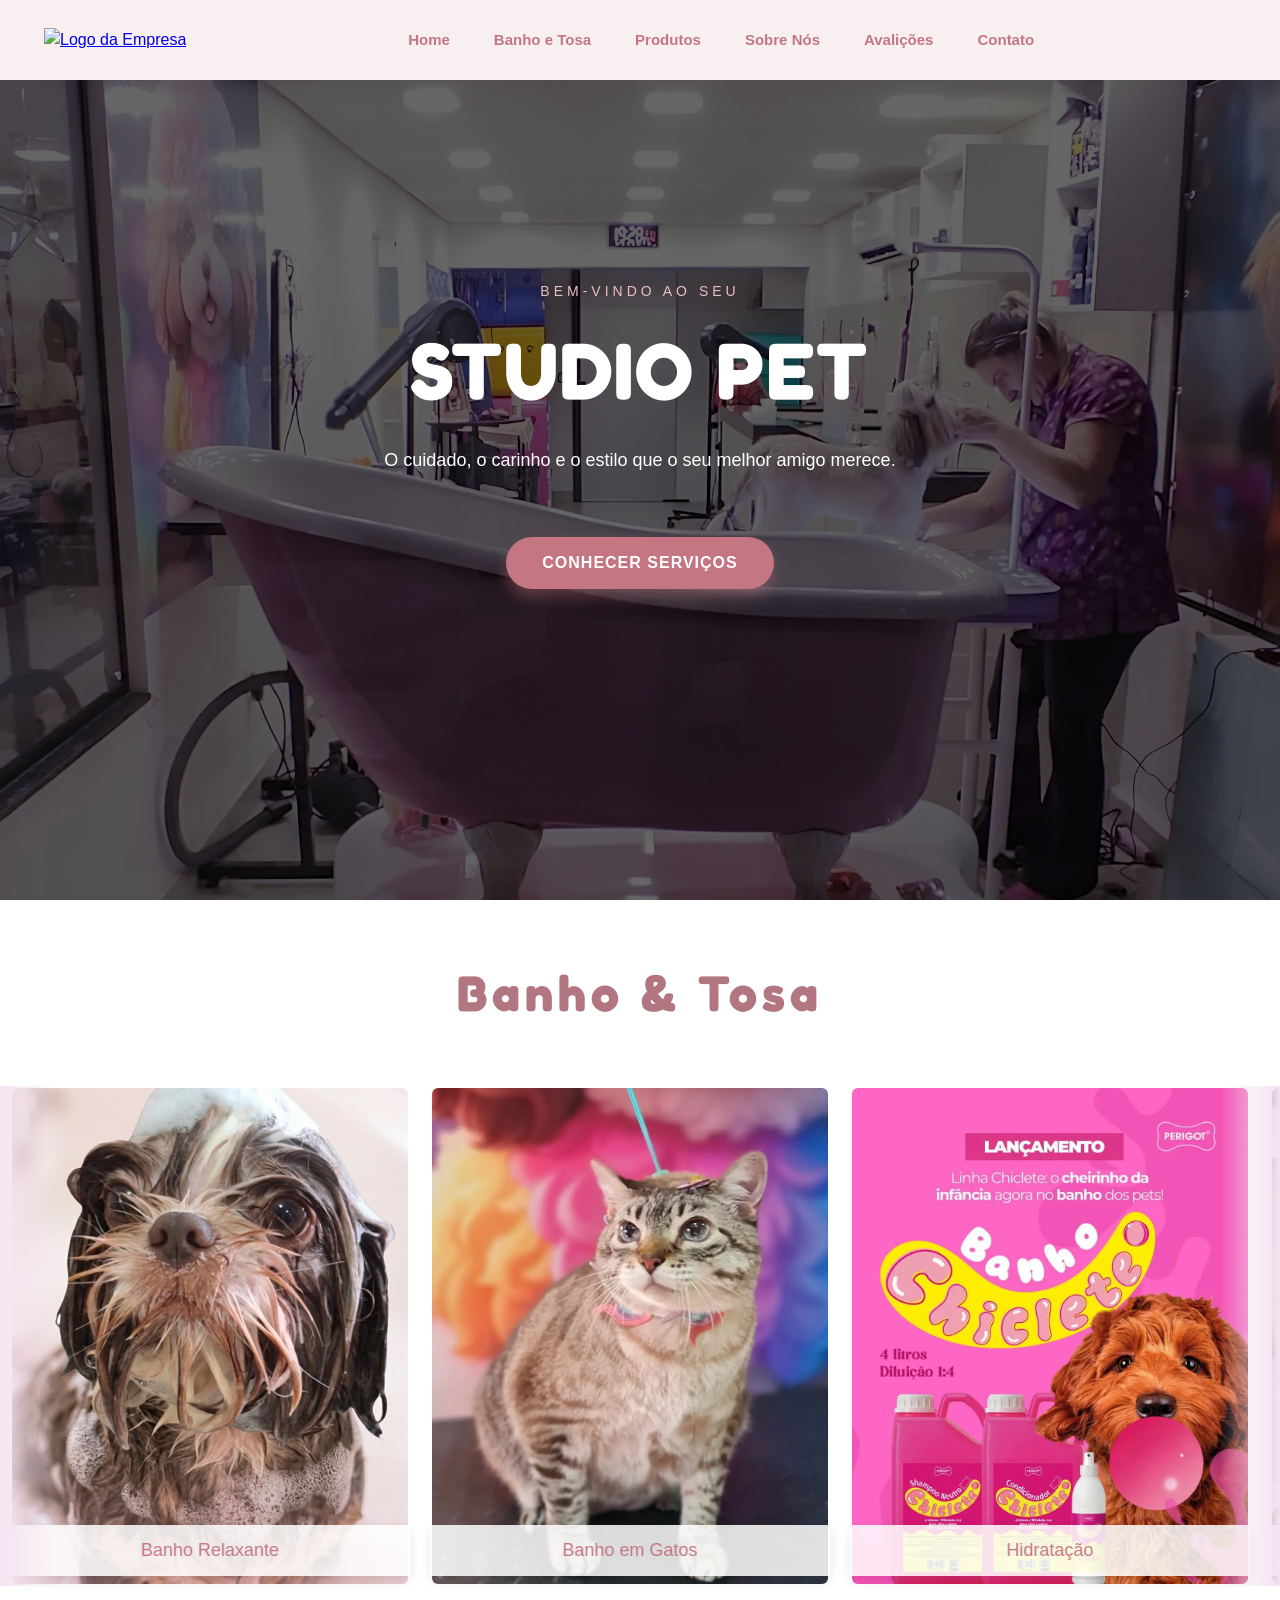
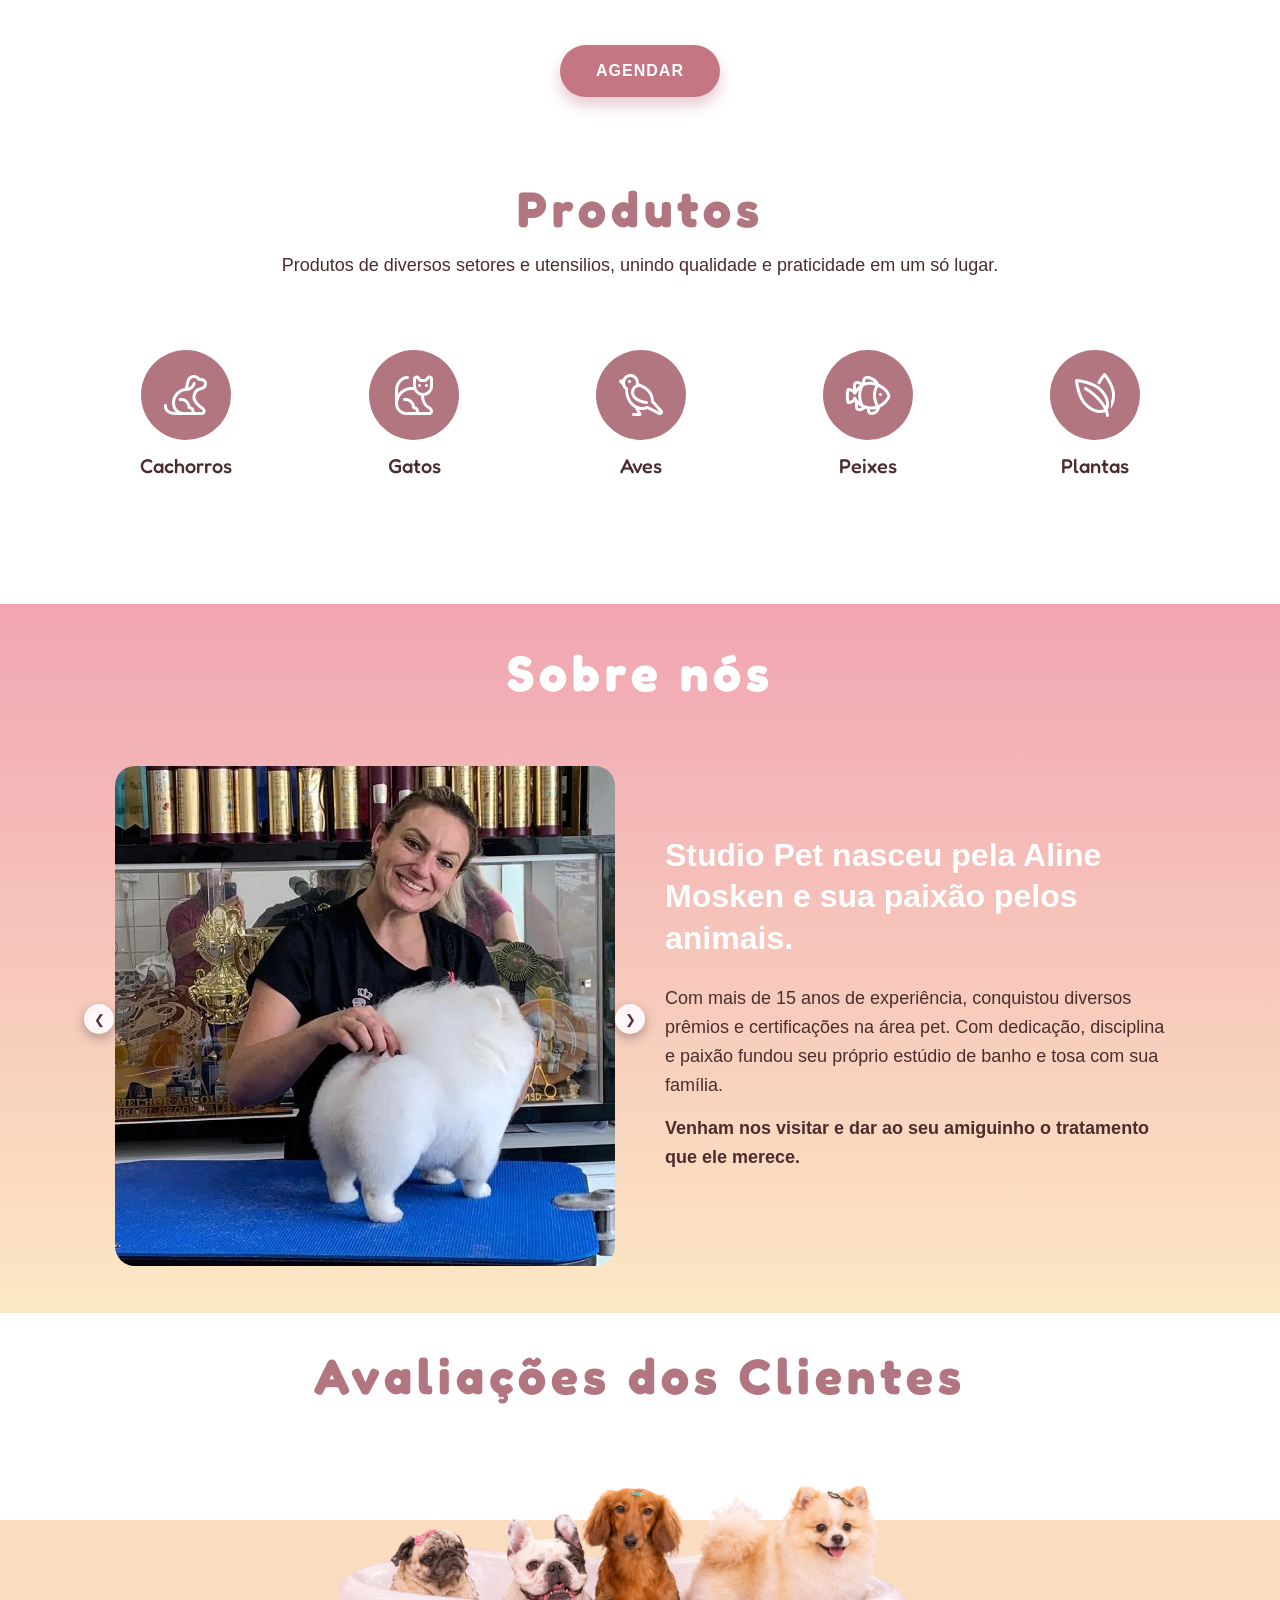
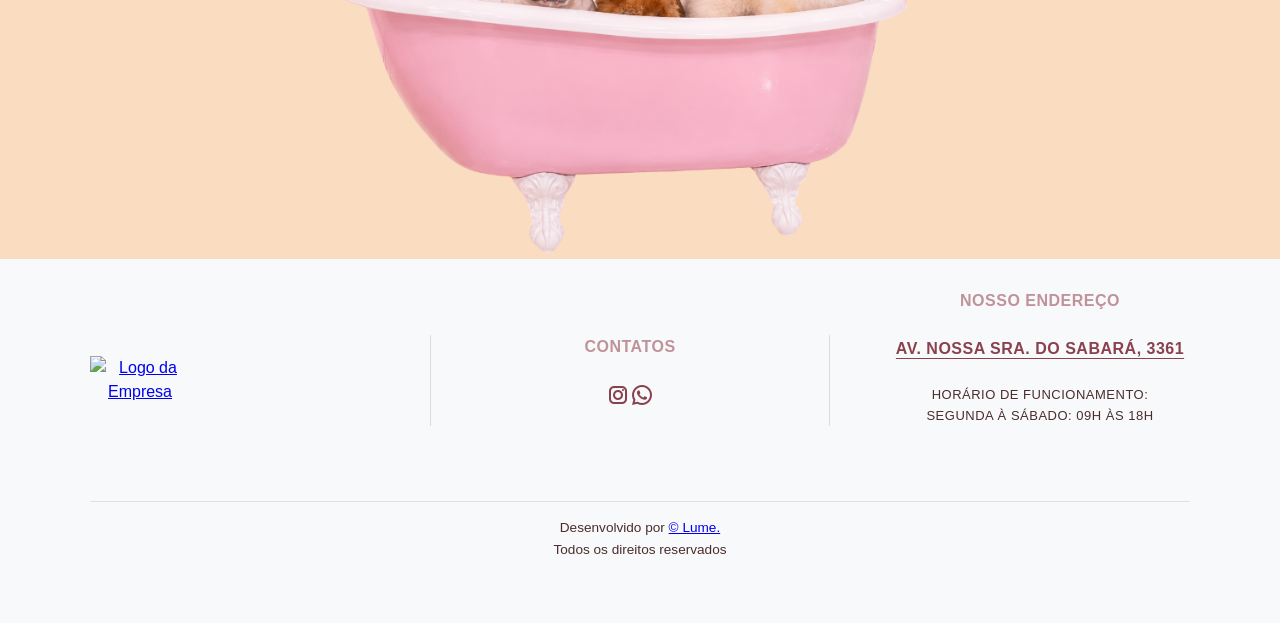
==== commit 453ff242: "21/10p2" ====
--- a/index.html
+++ b/index.html
@@ -5,24 +5,172 @@
     <meta name="viewport" content="width=device-width, initial-scale=1.0">
     <title>Studio Pet</title>
     <link rel="shortcut icon" href="imagens/iconem.png" type="image/x-icon">
-    <link rel="stylesheet" href="css/style.css">
-    <link rel="stylesheet" href="css/navbar.css">
-    <link rel="stylesheet" href="css/banner.css">
-    <link rel="stylesheet" href="css/carrossel.css">
-    <link rel="stylesheet" href="css/catalogo.css">
-    <link rel="stylesheet" href="css/sobre.css">
-    <link rel="stylesheet" href="css/avaliacao.css">
-    <link rel="stylesheet" href="css/footer.css">
- <link rel="preconnect" href="https://fonts.googleapis.com">
+
+        <!-- 1. LOADER: sempre primeiro -->
+    <script>document.documentElement.classList.add('is-loading');</script>
+    <style>
+      :root { --loader-bg:#ffffff; --paw-color:#3a2e2a; --paw-empty:#e6e0dc; }
+      @media (prefers-color-scheme: dark) {
+        :root { --loader-bg:#141212; --paw-color:#f2ece8; --paw-empty:#3a3532; }
+      }
+      html.is-loading, html.is-loading body { overflow:hidden; background:var(--loader-bg); }
+      html.is-loading body > *:not(#page-loader) { opacity:0; }
+      body > *:not(#page-loader) { transition:opacity .4s ease; }
+
+      #page-loader {
+        position:fixed !important; inset:0; z-index:2147483647;
+        display:flex; flex-direction:column; align-items:center; justify-content:center; gap:2.5rem;
+        background:var(--loader-bg);
+        transition:opacity .5s ease, visibility .5s ease;
+      }
+      #page-loader.is-done { opacity:0; visibility:hidden; }
+      #page-loader .loader-logo { width:min(180px,45vw); height:auto; animation:logo-breathe 2s ease-in-out infinite; }
+      @keyframes logo-breathe { 0%,100%{transform:scale(1)} 50%{transform:scale(1.04)} }
+
+      .paw-track { display:flex; gap:clamp(.4rem,2vw,.9rem); padding:0 1rem; }
+      .paw { width:clamp(20px,5vw,30px); height:auto; fill:var(--paw-empty); transition:fill .3s ease; }
+      .paw:nth-child(odd)  { transform:translateY(-6px) rotate(80deg); }
+      .paw:nth-child(even) { transform:translateY(6px) rotate(100deg); }
+      .paw.is-on { fill:var(--paw-color); animation:paw-step .35s ease-out; }
+      @keyframes paw-step { 0%{opacity:0;scale:.4} 70%{scale:1.15} 100%{opacity:1;scale:1} }
+      .sr-only { position:absolute; width:1px; height:1px; overflow:hidden; clip:rect(0 0 0 0); white-space:nowrap; }
+      @media (prefers-reduced-motion: reduce) { #page-loader .loader-logo, .paw.is-on { animation:none; } }
+    </style>
+    <!-- 2. CSS DO SITE: carrega sem travar a tela -->
+    <link rel="preload" href="css/style.css" as="style" onload="this.onload=null;this.rel='stylesheet'">
+    <link rel="preload" href="css/navbar.css" as="style" onload="this.onload=null;this.rel='stylesheet'">
+    <link rel="preload" href="css/banner.css" as="style" onload="this.onload=null;this.rel='stylesheet'">
+    <link rel="preload" href="css/carrossel.css" as="style" onload="this.onload=null;this.rel='stylesheet'">
+    <link rel="preload" href="css/catalogo.css" as="style" onload="this.onload=null;this.rel='stylesheet'">
+    <link rel="preload" href="css/sobre.css" as="style" onload="this.onload=null;this.rel='stylesheet'">
+    <link rel="preload" href="css/avaliacao.css" as="style" onload="this.onload=null;this.rel='stylesheet'">
+    <link rel="preload" href="css/footer.css" as="style" onload="this.onload=null;this.rel='stylesheet'">
+
+    <!-- 3. FONTES (uma linha só para as duas) -->
     <link rel="preconnect" href="https://fonts.googleapis.com">
-<link rel="preconnect" href="https://fonts.gstatic.com" crossorigin>
-<link href="https://fonts.googleapis.com/css2?family=Amatic+SC:wght@400;700&display=swap" rel="stylesheet">
-
     <link rel="preconnect" href="https://fonts.gstatic.com" crossorigin>
-    <link href="https://fonts.googleapis.com/css2?family=Fredoka:wght@300..700&display=swap" rel="stylesheet">
+    <link rel="preload" as="style" href="https://fonts.googleapis.com/css2?family=Amatic+SC:wght@400;700&family=Fredoka:wght@300..700&display=swap" onload="this.onload=null;this.rel='stylesheet'">
+
+    <noscript>
+      <link rel="stylesheet" href="css/style.css">
+      <link rel="stylesheet" href="css/navbar.css">
+      <link rel="stylesheet" href="css/banner.css">
+      <link rel="stylesheet" href="css/carrossel.css">
+      <link rel="stylesheet" href="css/catalogo.css">
+      <link rel="stylesheet" href="css/sobre.css">
+      <link rel="stylesheet" href="css/avaliacao.css">
+      <link rel="stylesheet" href="css/footer.css">
+      <link rel="stylesheet" href="https://fonts.googleapis.com/css2?family=Amatic+SC:wght@400;700&family=Fredoka:wght@300..700&display=swap">
+    </noscript>
+
+    <!-- 4. SEU JS: defer = não trava a página -->
+    <script src="js/script.js" defer></script>
+
 </head>
     <body id="inicio">
-  
+
+        <div id="page-loader" role="status" aria-live="polite">
+            <img class="loader-logo" src="imagens/iconem.webp" width="180" height="180" fetchpriority="high">
+            <div class="paw-track" aria-hidden="true"></div>
+            <span class="sr-only">Carregando página…</span>
+        </div>
+<script>
+        (function () {
+  var TOTAL_PAWS = 8, MIN_TIME = 800, MAX_TIME = 60000;
+  var loader = document.getElementById('page-loader');
+  var track = loader.querySelector('.paw-track');
+  var start = Date.now();
+
+  var paw = '<svg class="paw" viewBox="0 0 64 64"><ellipse cx="32" cy="42" rx="14" ry="12"/>' +
+    '<ellipse cx="14" cy="26" rx="6" ry="8"/><ellipse cx="26" cy="16" rx="6" ry="8"/>' +
+    '<ellipse cx="38" cy="16" rx="6" ry="8"/><ellipse cx="50" cy="26" rx="6" ry="8"/></svg>';
+  track.innerHTML = new Array(TOTAL_PAWS + 1).join(paw);
+  var paws = track.querySelectorAll('.paw');
+  var real = 0, shown = 0, finished = false;
+
+  function render() {
+    var lit = Math.round(shown * TOTAL_PAWS);
+    for (var i = 0; i < paws.length; i++) paws[i].classList.toggle('is-on', i < lit);
+  }
+
+  // Avança devagar sozinho até 30%; o resto só com carregamento real
+  var trickle = setInterval(function () {
+    if (finished) return clearInterval(trickle);
+    shown = Math.max(shown, real, Math.min(shown + 0.01, 0.3));
+    render();
+  }, 300);
+
+  function finish() {
+    if (finished) return;
+    finished = true;
+    shown = 1; render();
+    var wait = Math.max(0, MIN_TIME - (Date.now() - start));
+    setTimeout(function () {
+      document.documentElement.classList.remove('is-loading');
+      loader.classList.add('is-done');
+      setTimeout(function () { loader.remove(); }, 600);
+    }, wait + 350);
+  }
+
+  function waitLink(link) {
+    if (link.rel === 'stylesheet' || link.sheet) return Promise.resolve();
+    return new Promise(function (res) {
+      link.addEventListener('load', res, { once: true });
+      link.addEventListener('error', res, { once: true });
+    });
+  }
+
+  function loadUrl(url) {
+    return new Promise(function (res) {
+      var i = new Image();
+      i.onload = i.onerror = res;
+      i.src = url;
+    });
+  }
+
+  document.addEventListener('DOMContentLoaded', function () {
+    var links = [].slice.call(document.querySelectorAll('link[as="style"]'));
+
+    Promise.all(links.map(waitLink)).then(function () {
+      var urls = {};
+
+      // 1. TODAS as <img> da página (desliga o lazy enquanto o loader está na tela)
+      [].slice.call(document.querySelectorAll('img')).forEach(function (img) {
+        if (loader.contains(img)) return;
+        img.loading = 'eager';
+        var src = img.currentSrc || img.src;
+        if (src) urls[src] = true;
+      });
+
+      // 2. Imagens de FUNDO definidas no CSS (banner, seções etc.)
+      [].slice.call(document.querySelectorAll('body *')).forEach(function (el) {
+        var bg = getComputedStyle(el).backgroundImage;
+        if (!bg || bg === 'none') return;
+        var m, re = /url\(["']?(.*?)["']?\)/g;
+        while ((m = re.exec(bg))) urls[m[1]] = true;
+      });
+
+      var list = Object.keys(urls);
+      var tasks = list.map(loadUrl);
+      tasks.push(document.fonts ? document.fonts.ready : Promise.resolve());
+
+      var done = 0;
+      tasks.forEach(function (t) {
+        t.then(function () {
+          done++;
+          real = 0.3 + 0.65 * (done / tasks.length); // 30% → 95%
+        });
+      });
+
+      return Promise.all(tasks);
+    }).then(finish);
+  });
+
+  setTimeout(finish, MAX_TIME);
+})();
+</script>
+
+
     <header class="navbar">            
         <a href="#inicio">
             <img class="logo" src="imagens/logo.png" alt="Logo da Empresa">
@@ -214,7 +362,7 @@
     <footer class="footer">
         <div class="footer-content">
             <div>
-                <a href="#inicio" href="javascript:location.reload();">
+                <a href="#inicio">
                     <img class="logo2" src="imagens/logo.png" alt="Logo da Empresa">
                 </a>
             </div>
@@ -247,17 +395,19 @@
             <p class="by">Desenvolvido por <a href="https://brukarua.github.io/lume/"> &copy; Lume. </a> <br> Todos os direitos reservados</p>
         </div>              
     </footer>
-    </div>
     <div vw class="enabled">
     <div vw-access-button class="active"></div>
     <div vw-plugin-wrapper>
       <div class="vw-plugin-top-wrapper"></div>
     </div>
   </div>
-    <script src="https://vlibras.gov.br/app/vlibras-plugin.js"></script>
-    <script>
-    new window.VLibras.Widget('https://vlibras.gov.br/app');
-    </script>
-    <script src="js/script.js"></script>
+<script>
+window.addEventListener('load', function () {
+  var s = document.createElement('script');
+  s.src = 'https://vlibras.gov.br/app/vlibras-plugin.js';
+  s.onload = function () { new window.VLibras.Widget('https://vlibras.gov.br/app'); };
+  document.body.appendChild(s);
+});
+</script>
 </body>
 </html>
--- a/css/style.css
+++ b/css/style.css
@@ -32,10 +32,6 @@
     overflow-x: hidden;
 }
 
-[id] {
-    margin-top: 20px;
-}
-
 img {
   -webkit-user-drag: none;
   -webkit-user-drag: none;
--- a/css/banner.css
+++ b/css/banner.css
@@ -2,10 +2,10 @@
 .banner-principal{
     position: relative;
     width: 100%;
-    height: 96vh;/*o tanto que o banner ocupa na tela*/
+    height: 100vh;/*o tanto que o banner ocupa na tela*/
 
 /*Img de fundo*/
-    background-image: url('../imagens/banhoetosa.jpg');
+    background-image: url('../imagens/banhoetosa.webp');
     background-size: cover; /*cobre todo o espaço para o banner*/
     background-position: center;
     background-repeat: no-repeat;
@@ -22,7 +22,7 @@
     left: 0;
     width: 100%;
     height: 100%;
-    background-color: rgba(0, 0, 0, 0.5); /* Preto com 50% de opacidade */
+    background-color: rgba(0, 0, 0, 0.6); /* Preto com 50% de opacidade */
     z-index: 1; /* Fica acima da foto de fundo */
 }
 
@@ -87,7 +87,48 @@
 
 @media (max-width: 768px) {
     .banner-principal {
-        /* Carrega uma imagem vertical*/
-        background-image: url('../imagens/banhoetosa.jpg'); 
+        position: relative;
+        height: 100svh;               /* ocupa a tela inteira do celular */
+        min-height: 560px;
+        background-image: url('../imagens/fotoBanner.webp');
+        background-size: cover;       /* preenche sem distorcer */
+        background-position: center;  /* centraliza a fachada */
+        background-repeat: no-repeat;
+    }
+
+    .banner-overlay {
+        position: absolute;
+        inset: 0;
+        background-color: rgba(0, 0, 0, 0.4);
+    }
+
+    .banner-conteudo {
+        position: relative;
+        z-index: 1;
+        height: 100%;
+        display: flex;
+        flex-direction: column;
+        justify-content: space-between; /* título em cima, botão embaixo */
+        align-items: center;
+        padding: 90px 20px 40px;        /* 90px de cima = espaço da navbar */
+        box-sizing: border-box;
+        text-align: center;
+    }
+
+    .banner-titulo {
+        transform: none;
+        white-space: nowrap;
+        font-size: clamp(36px, 12vw, 70px); /* encolhe sozinho em telas pequenas */
+        margin: 0;
+    }
+
+    .banner-botao {
+        transform: none;
+        margin: 0;
+    }
+
+    .banner-subtitulo,
+    .banner-texto {
+        display: none !important;
     }
 }
--- a/css/carrossel.css
+++ b/css/carrossel.css
@@ -1,7 +1,8 @@
 @import url('https://fonts.googleapis.com/css2?family=Amatic+SC:wght@400;700&display=swap');
 
-#banho{
-    margin-top: 30px !important;
+#banho {
+    margin-top: 0 !important;      /* Remove a margem que cria a linha */
+    padding-top: 30px !important;   /* Cria o mesmo espaço de 30px, mas sem quebrar o encaixe */
 }
 
 .carrossel {
@@ -80,7 +81,6 @@
     margin-top: 0px; 
 }
 
-/* Modificamos a margem da imagem para refletir no container pai */
 .carrossel-track img {
     margin: 0 10px;
     display: block; /* Remove o espaçamento inferior fantasma do HTML */
@@ -169,8 +169,6 @@
         transform: translateX(-50%); 
     }
 }
-
-/* --- ADICIONE ISSO AO FINAL DO SEU ARQUIVO CSS --- */
 
 @media (max-width: 768px) {
     /* Desativa a animação automática apenas no celular */
@@ -217,6 +215,10 @@
 
     .seta-esq { left: 10px; }
     .seta-dir { right: 10px; }
+
+        .carrossel-wrapper::before, .carrossel-wrapper::after {
+        display: none;
+    }
 }
 
 /* Esconde as setas por padrão em telas grandes (Desktop) */
@@ -224,4 +226,4 @@
     .seta-carrossel {
         display: none !important;
     }
-}
+}
--- a/css/style.css
+++ b/css/style.css
@@ -32,10 +32,6 @@
     overflow-x: hidden;
 }
 
-[id] {
-    margin-top: 20px;
-}
-
 img {
   -webkit-user-drag: none;
   -webkit-user-drag: none;
--- a/css/banner.css
+++ b/css/banner.css
@@ -2,10 +2,10 @@
 .banner-principal{
     position: relative;
     width: 100%;
-    height: 96vh;/*o tanto que o banner ocupa na tela*/
+    height: 100vh;/*o tanto que o banner ocupa na tela*/
 
 /*Img de fundo*/
-    background-image: url('../imagens/banhoetosa.jpg');
+    background-image: url('../imagens/banhoetosa.webp');
     background-size: cover; /*cobre todo o espaço para o banner*/
     background-position: center;
     background-repeat: no-repeat;
@@ -22,7 +22,7 @@
     left: 0;
     width: 100%;
     height: 100%;
-    background-color: rgba(0, 0, 0, 0.5); /* Preto com 50% de opacidade */
+    background-color: rgba(0, 0, 0, 0.6); /* Preto com 50% de opacidade */
     z-index: 1; /* Fica acima da foto de fundo */
 }
 
@@ -87,7 +87,48 @@
 
 @media (max-width: 768px) {
     .banner-principal {
-        /* Carrega uma imagem vertical*/
-        background-image: url('../imagens/banhoetosa.jpg'); 
+        position: relative;
+        height: 100svh;               /* ocupa a tela inteira do celular */
+        min-height: 560px;
+        background-image: url('../imagens/fotoBanner.webp');
+        background-size: cover;       /* preenche sem distorcer */
+        background-position: center;  /* centraliza a fachada */
+        background-repeat: no-repeat;
+    }
+
+    .banner-overlay {
+        position: absolute;
+        inset: 0;
+        background-color: rgba(0, 0, 0, 0.4);
+    }
+
+    .banner-conteudo {
+        position: relative;
+        z-index: 1;
+        height: 100%;
+        display: flex;
+        flex-direction: column;
+        justify-content: space-between; /* título em cima, botão embaixo */
+        align-items: center;
+        padding: 90px 20px 40px;        /* 90px de cima = espaço da navbar */
+        box-sizing: border-box;
+        text-align: center;
+    }
+
+    .banner-titulo {
+        transform: none;
+        white-space: nowrap;
+        font-size: clamp(36px, 12vw, 70px); /* encolhe sozinho em telas pequenas */
+        margin: 0;
+    }
+
+    .banner-botao {
+        transform: none;
+        margin: 0;
+    }
+
+    .banner-subtitulo,
+    .banner-texto {
+        display: none !important;
     }
 }
--- a/css/carrossel.css
+++ b/css/carrossel.css
@@ -1,7 +1,8 @@
 @import url('https://fonts.googleapis.com/css2?family=Amatic+SC:wght@400;700&display=swap');
 
-#banho{
-    margin-top: 30px !important;
+#banho {
+    margin-top: 0 !important;      /* Remove a margem que cria a linha */
+    padding-top: 30px !important;   /* Cria o mesmo espaço de 30px, mas sem quebrar o encaixe */
 }
 
 .carrossel {
@@ -80,7 +81,6 @@
     margin-top: 0px; 
 }
 
-/* Modificamos a margem da imagem para refletir no container pai */
 .carrossel-track img {
     margin: 0 10px;
     display: block; /* Remove o espaçamento inferior fantasma do HTML */
@@ -169,8 +169,6 @@
         transform: translateX(-50%); 
     }
 }
-
-/* --- ADICIONE ISSO AO FINAL DO SEU ARQUIVO CSS --- */
 
 @media (max-width: 768px) {
     /* Desativa a animação automática apenas no celular */
@@ -217,6 +215,10 @@
 
     .seta-esq { left: 10px; }
     .seta-dir { right: 10px; }
+
+        .carrossel-wrapper::before, .carrossel-wrapper::after {
+        display: none;
+    }
 }
 
 /* Esconde as setas por padrão em telas grandes (Desktop) */
@@ -224,4 +226,4 @@
     .seta-carrossel {
         display: none !important;
     }
-}
+}
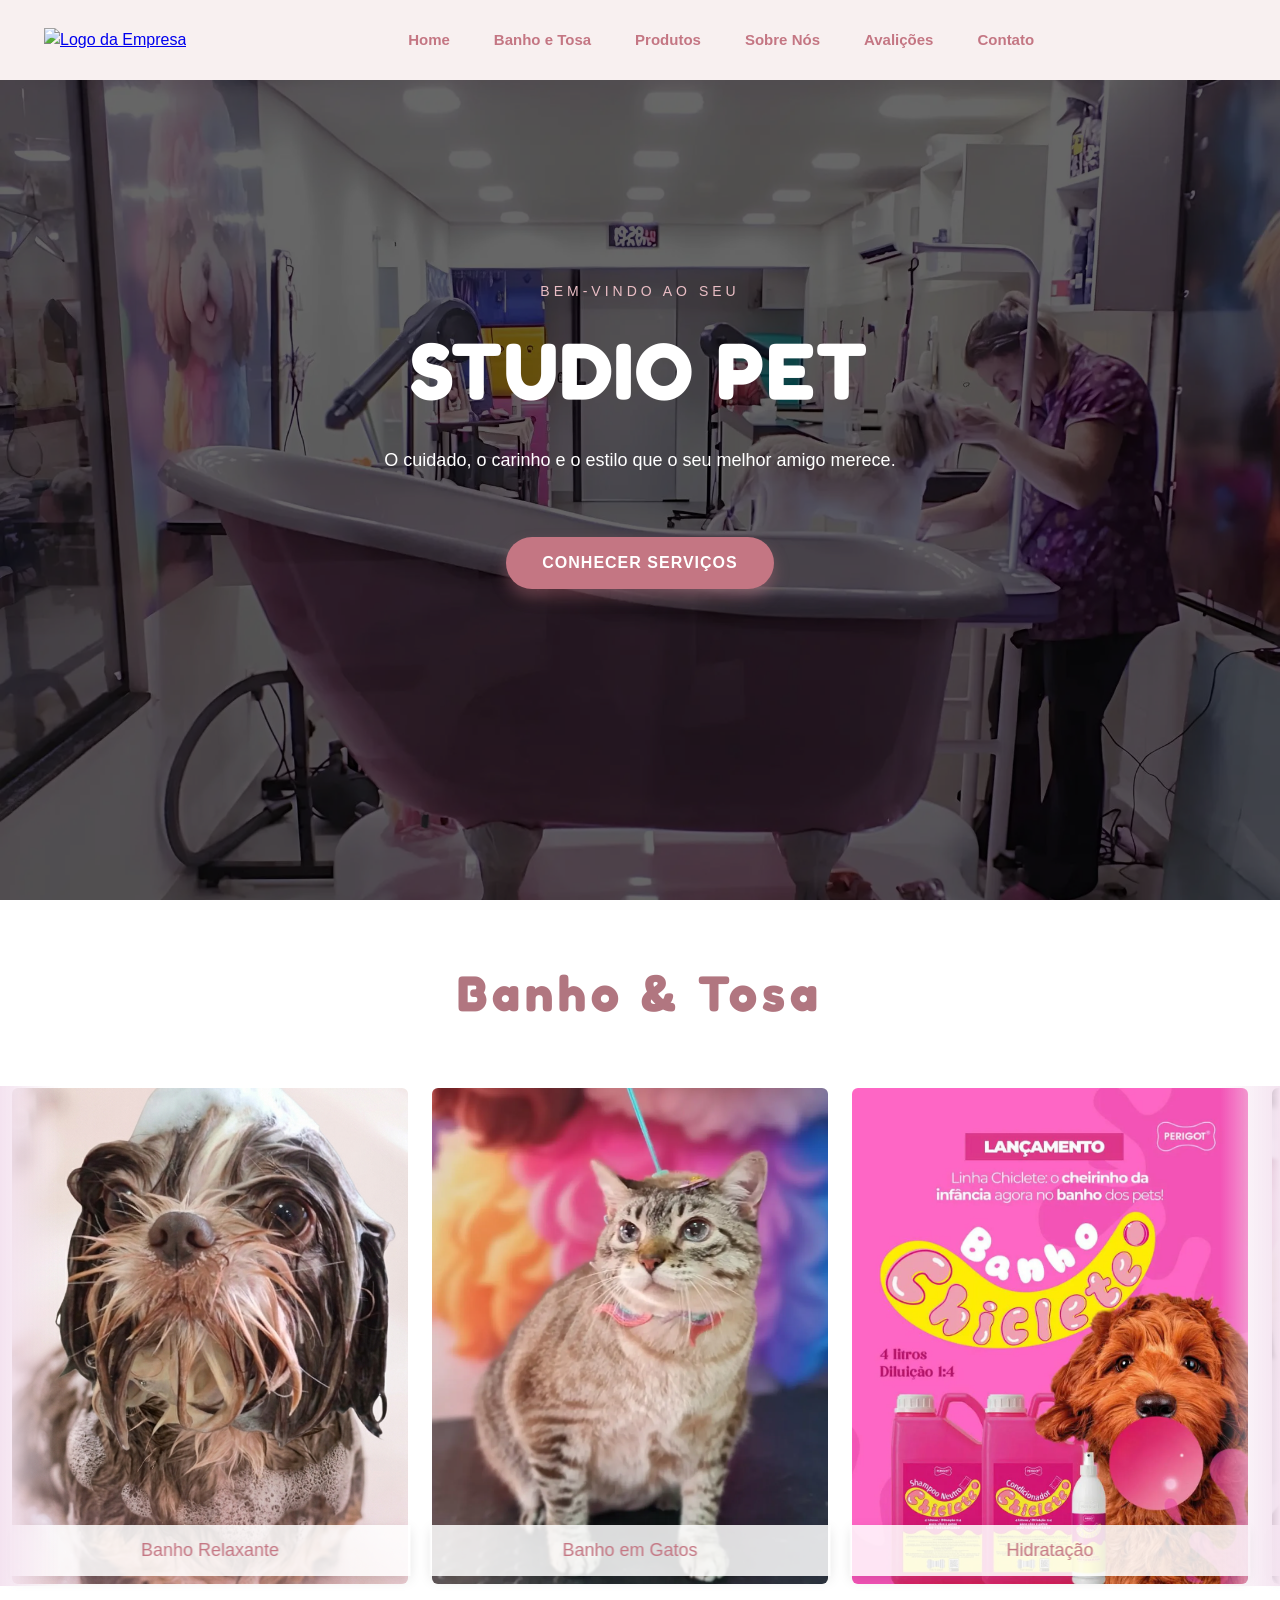
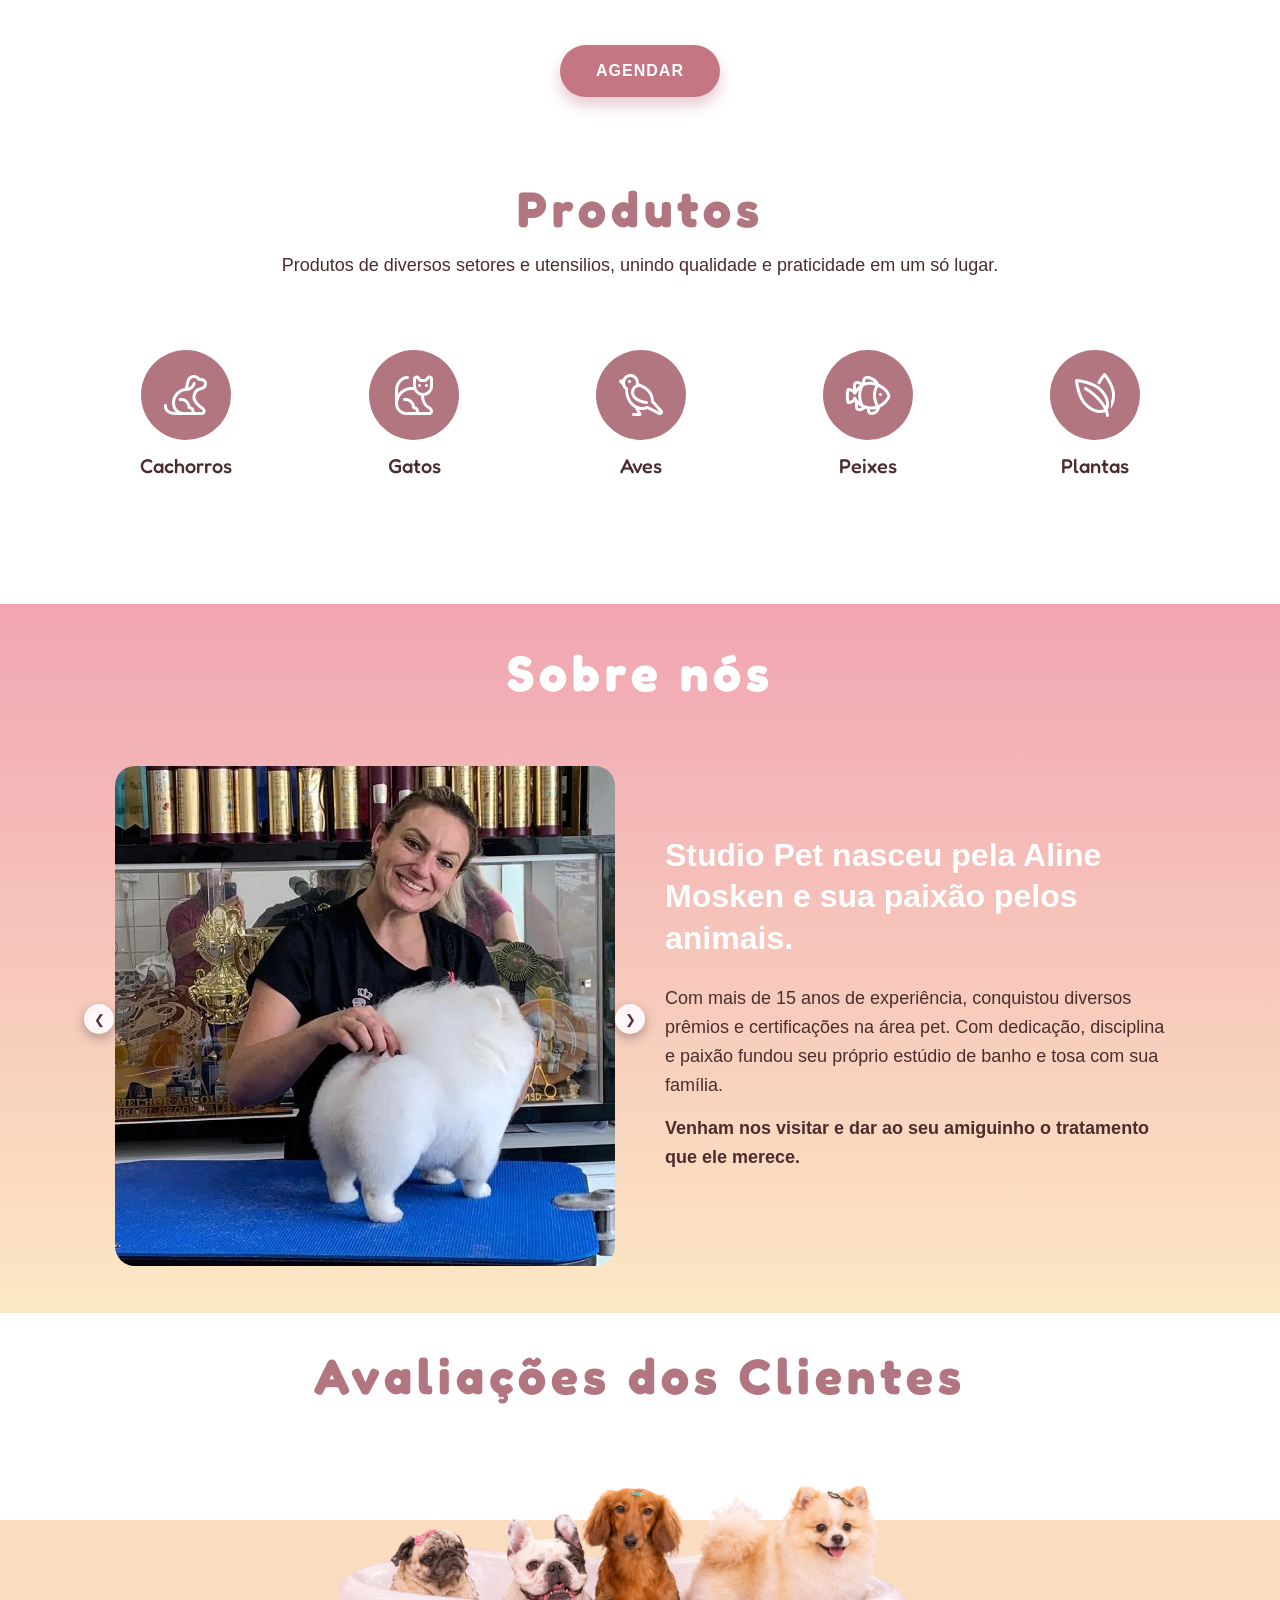
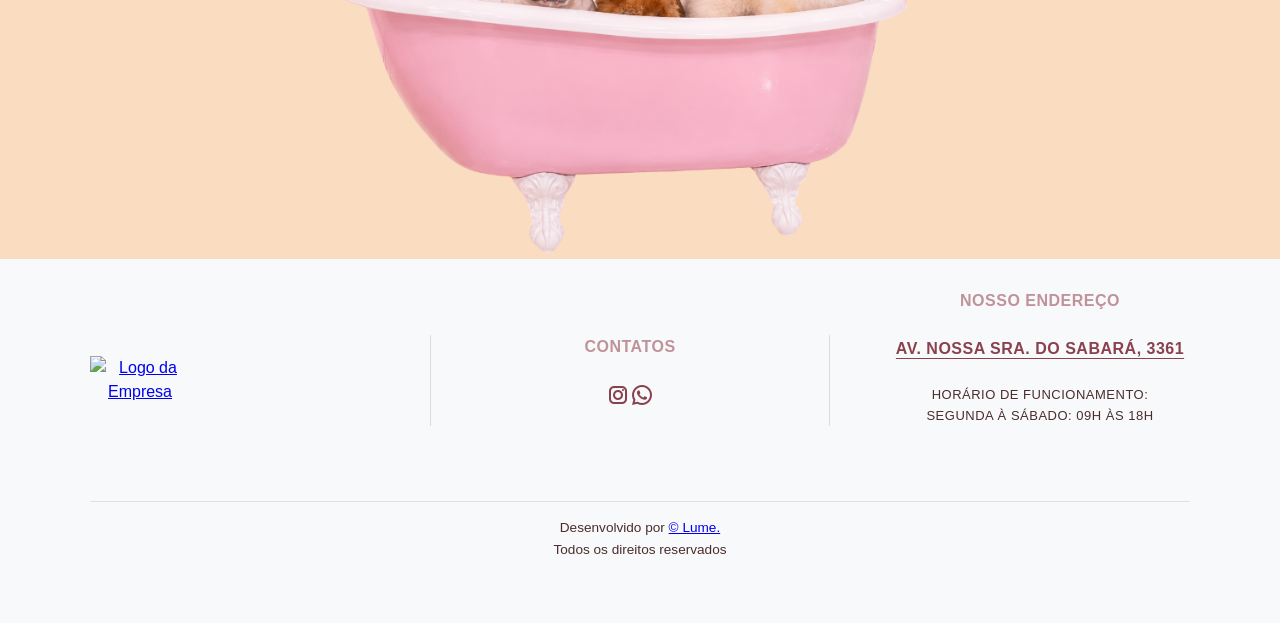
==== commit ef6740ad: "Apresentação Final" ====
--- a/index.html
+++ b/index.html
@@ -371,7 +371,7 @@
                 <h3>Contatos
                     <br><br>
                 <div>
-                    <a href="https://www.instagram.com/studiopetesteticaesaude/" target="_blank" rel="noopener noreferrer">
+                    <a href="https://www.instagram.com/studiopetalinemosken/" target="_blank" rel="noopener noreferrer">
                     <img src="imagens/icons8-instagram-24 (1).png"></a>
 
                     <a href="https://wa.me/5511981218659?text=Quero%20saber%20mais%20sobre%20seu%20estabelecimento!%20%F0%9F%98%8A" target="_blank" rel="noopener noreferrer">
